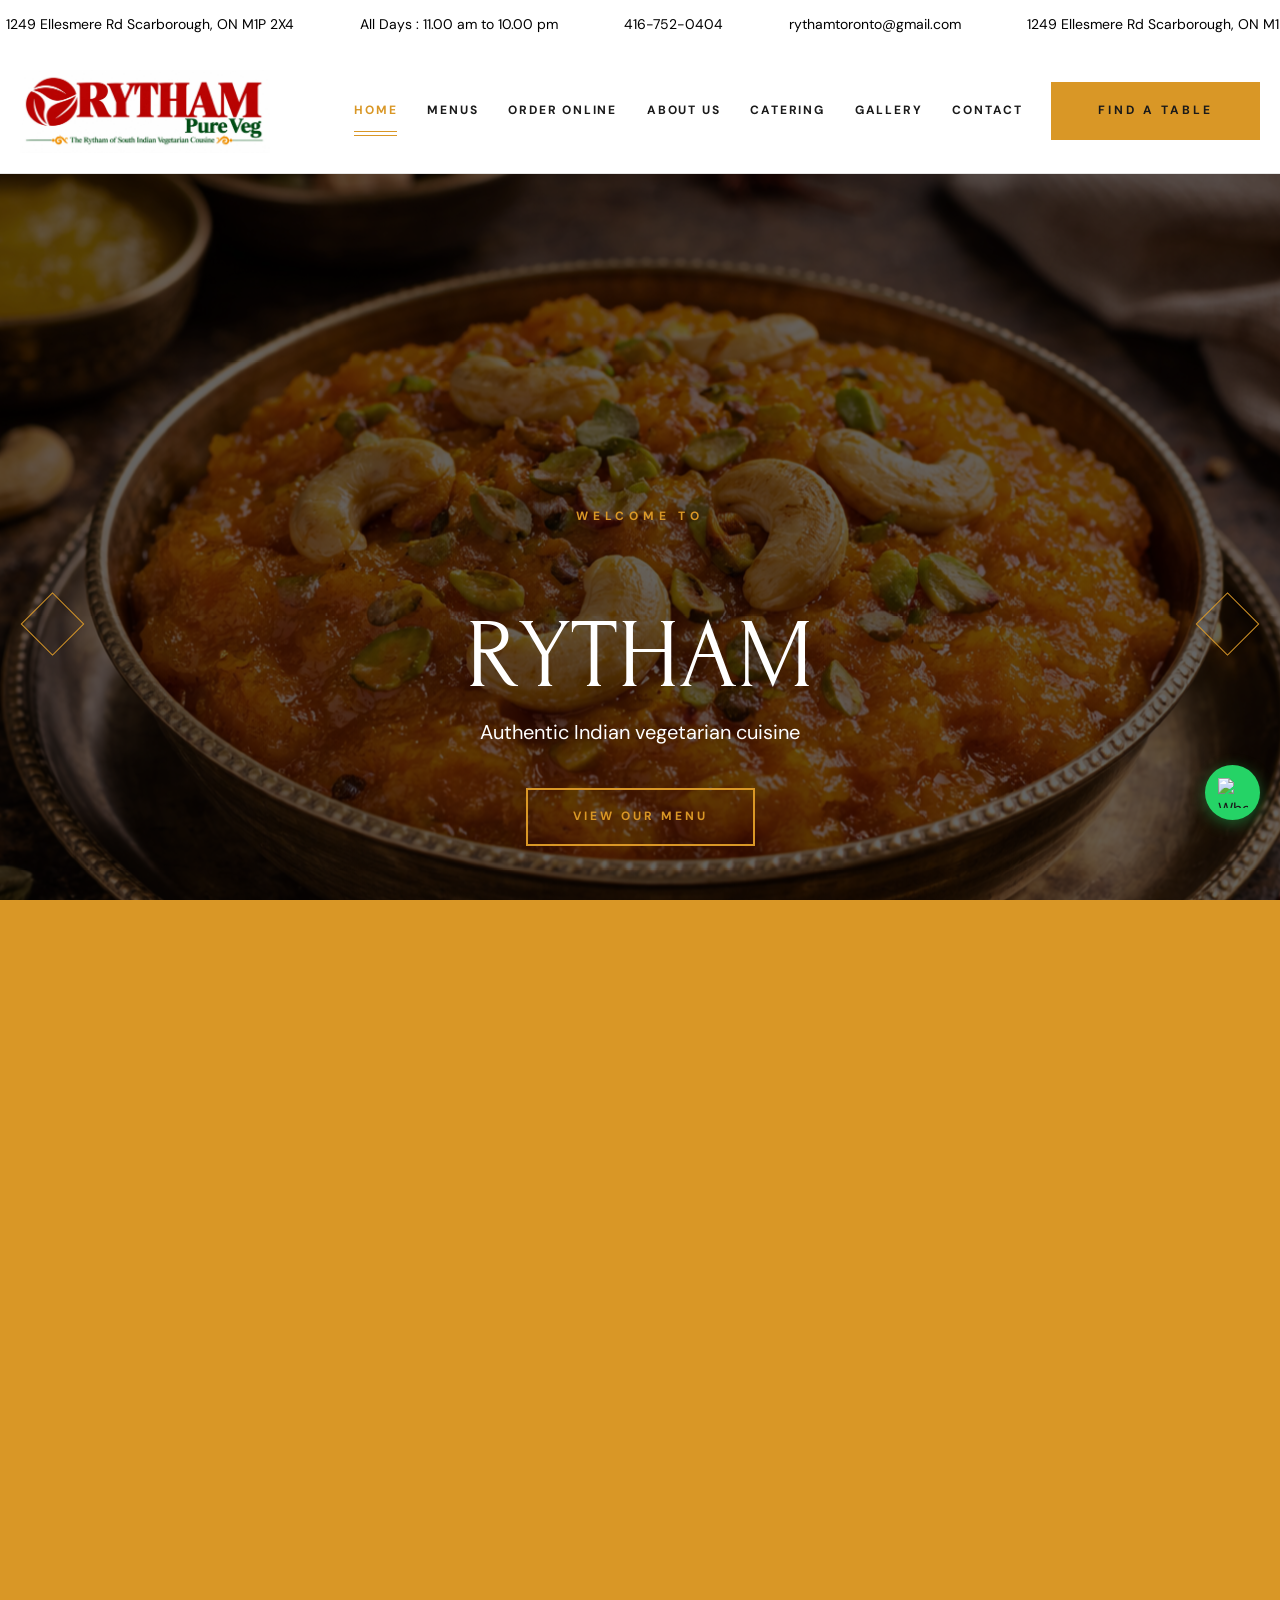
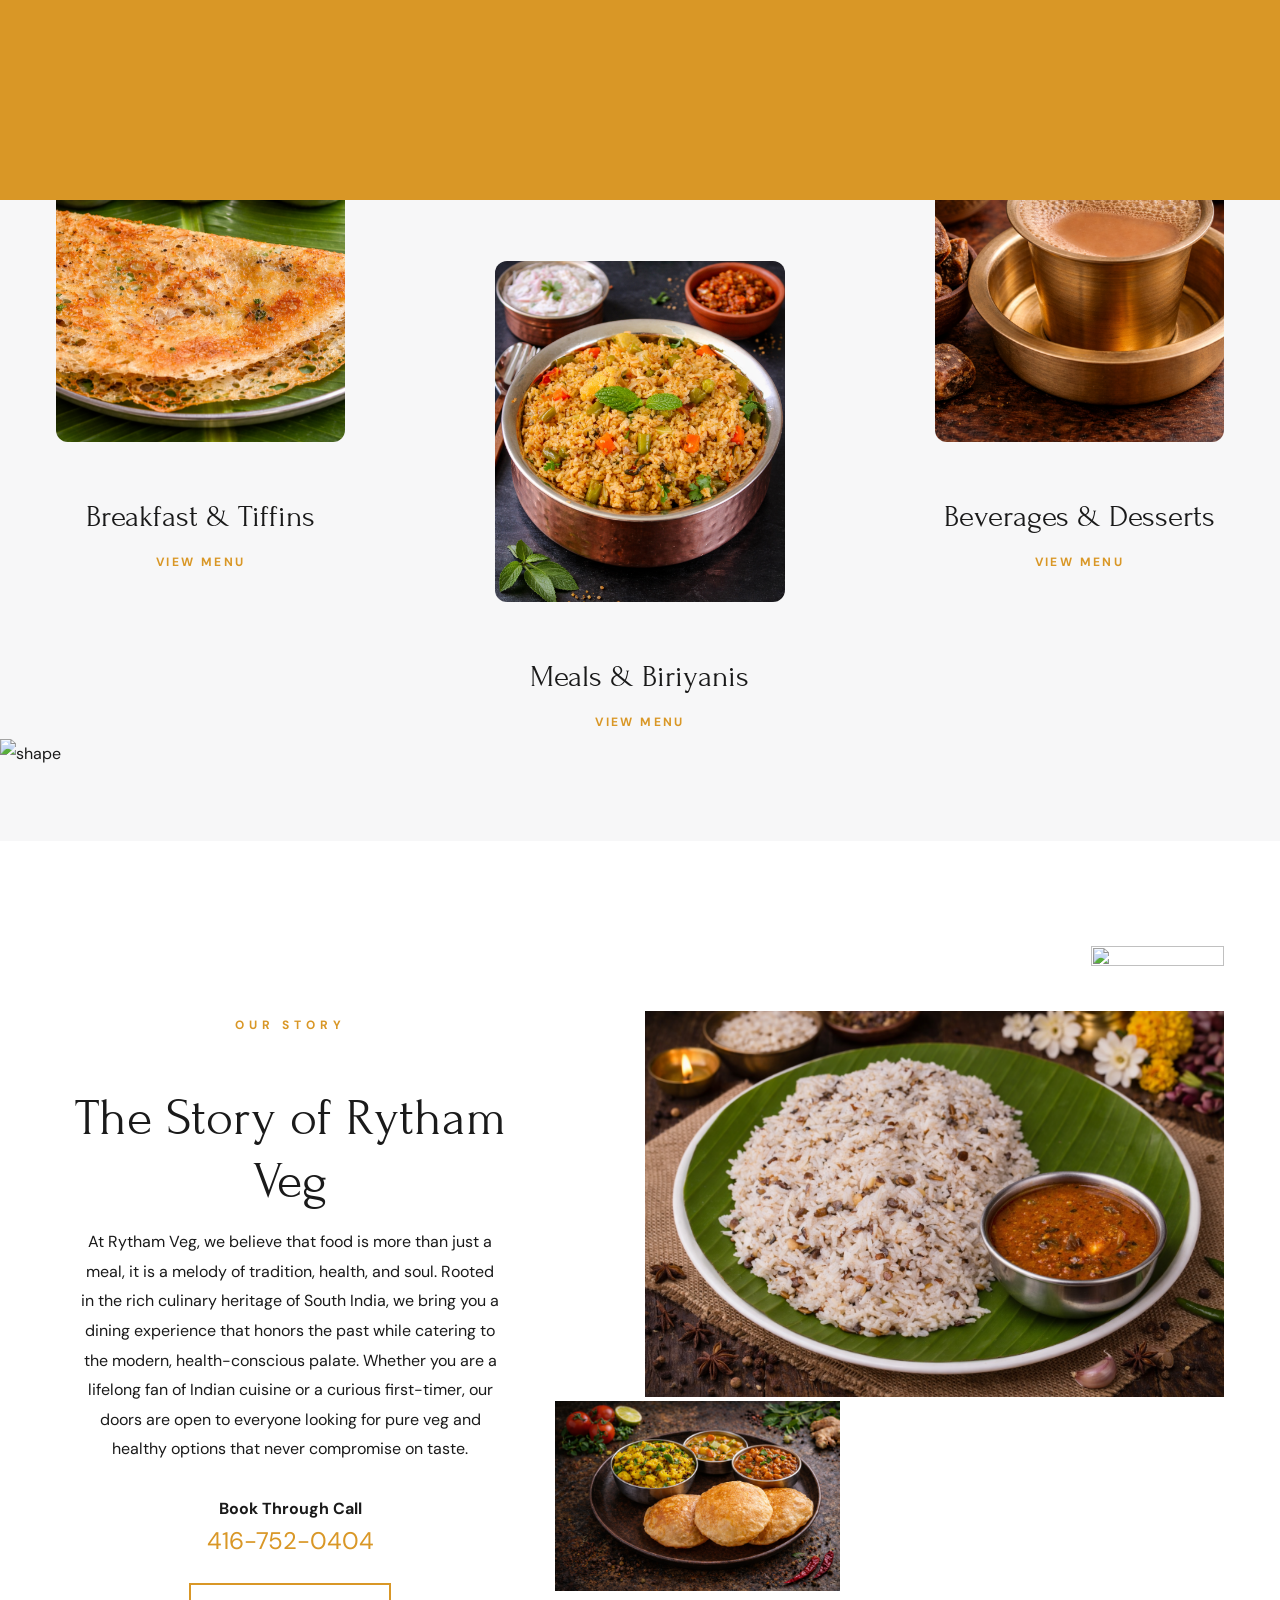
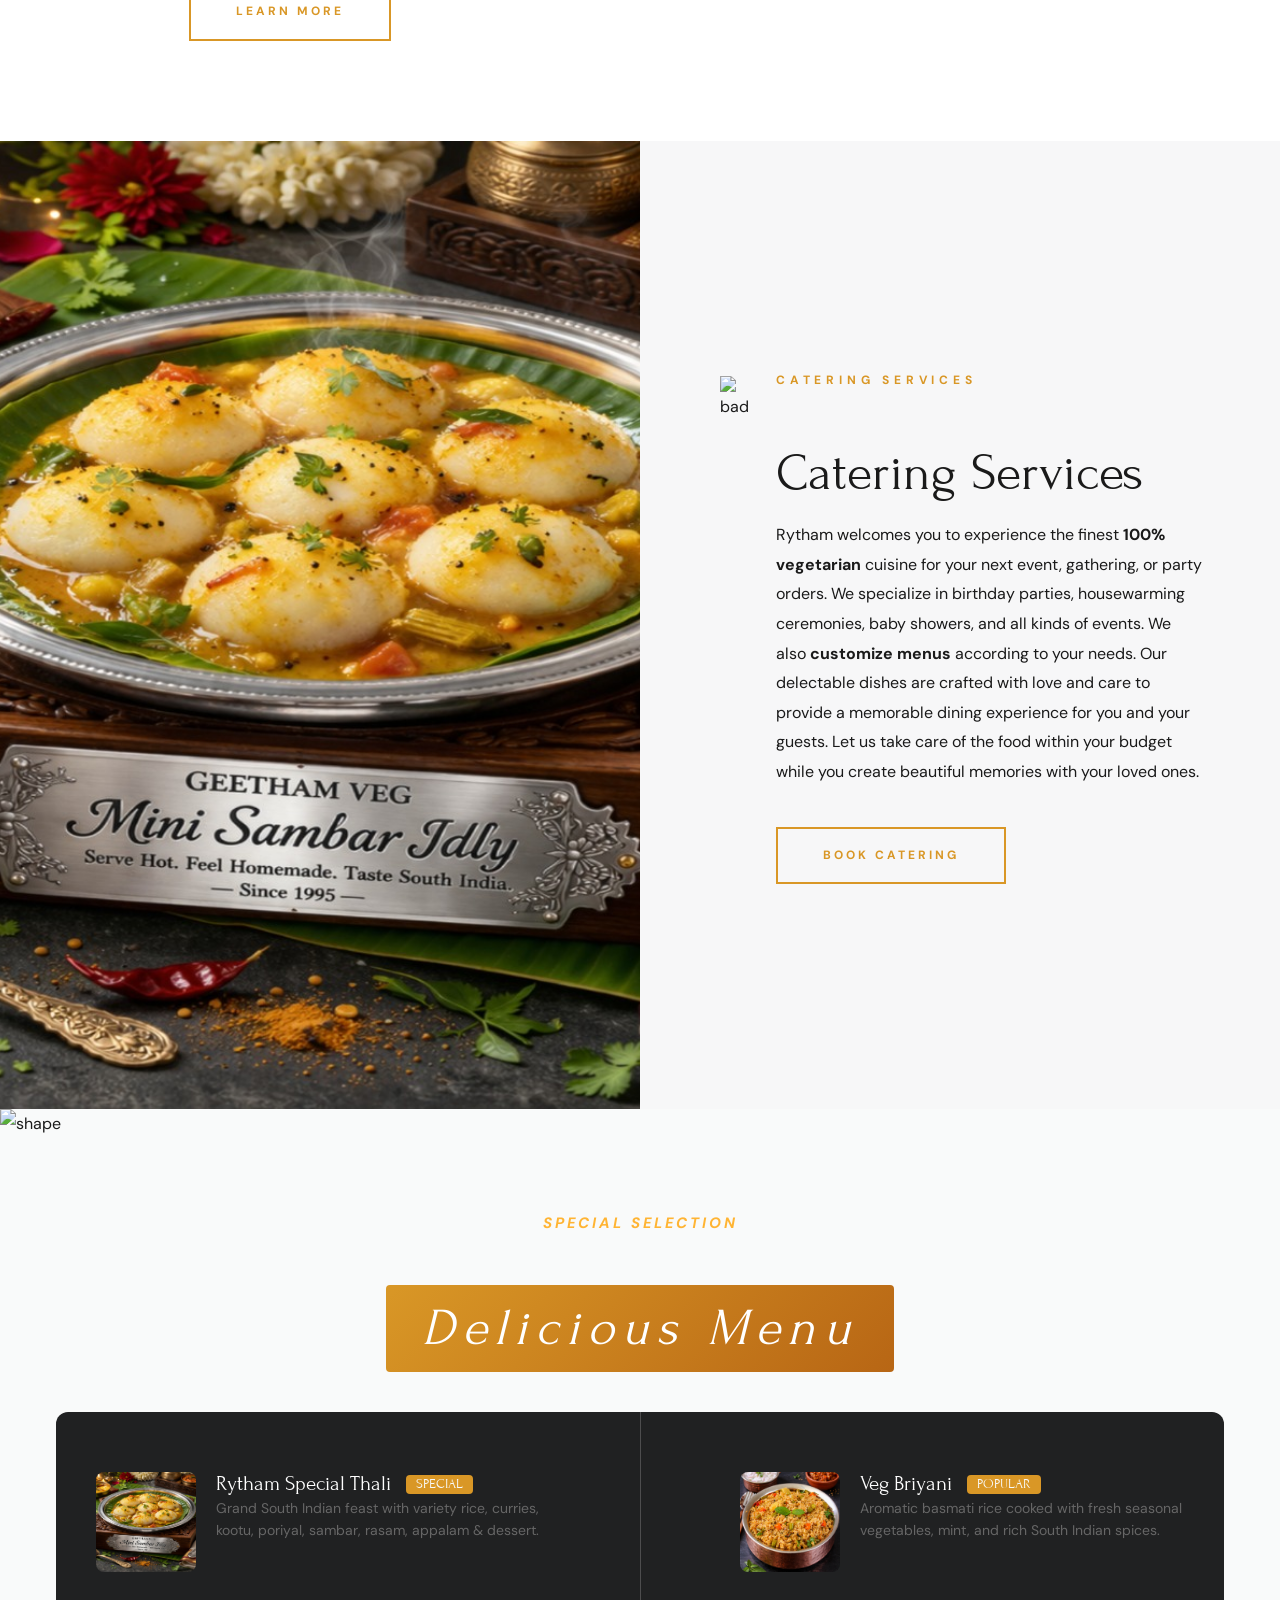
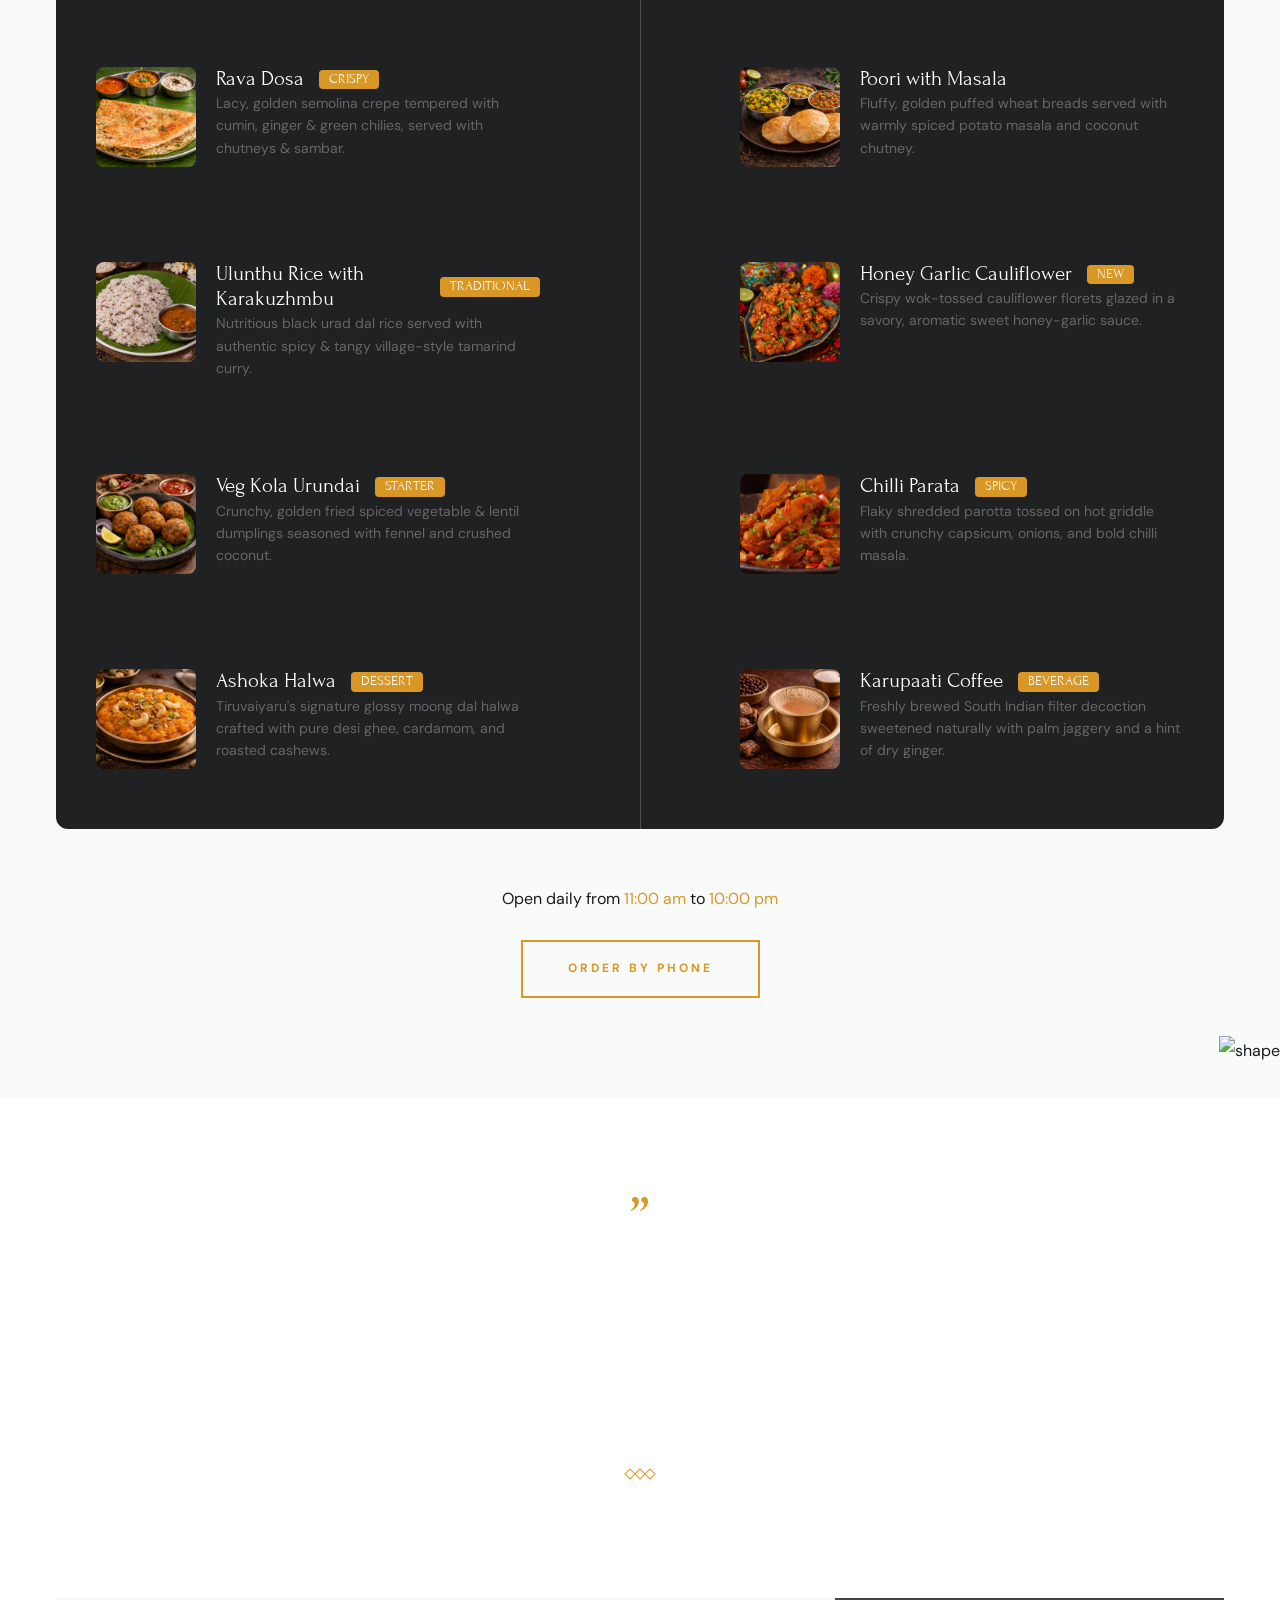
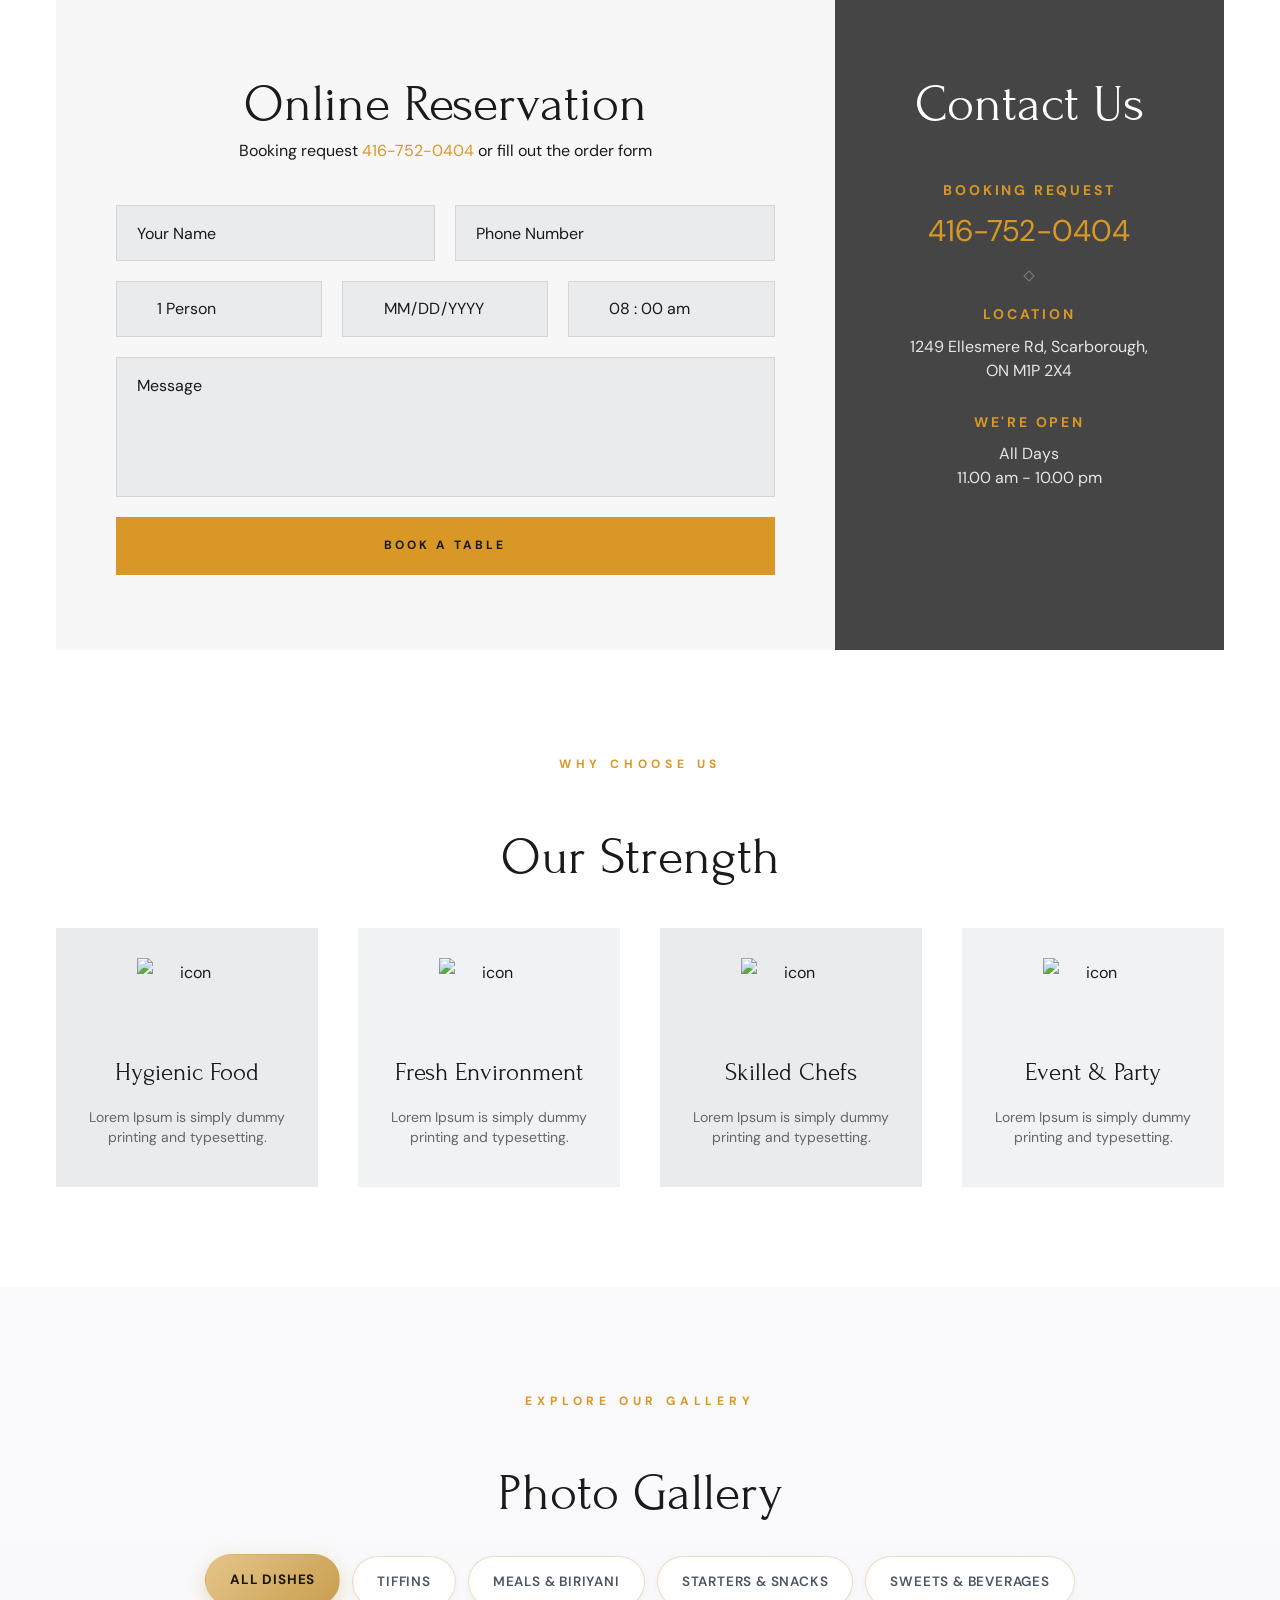
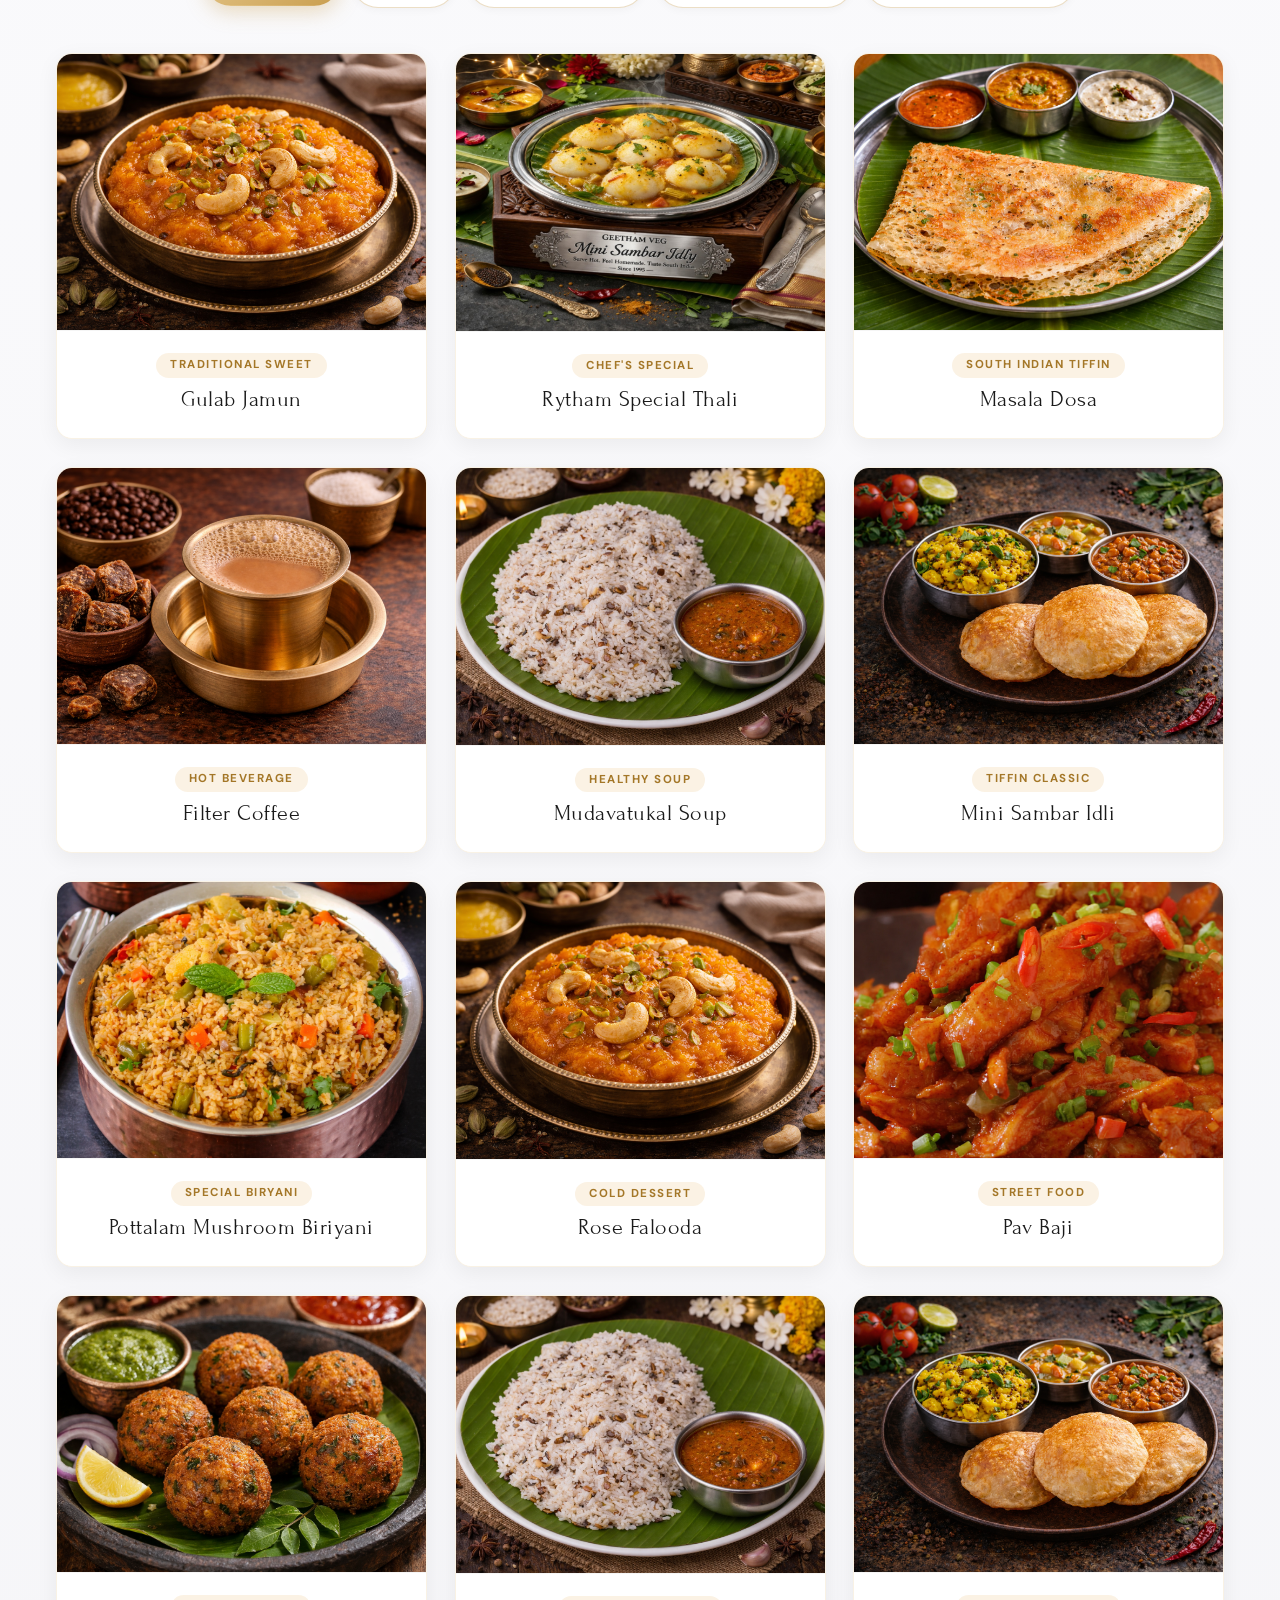
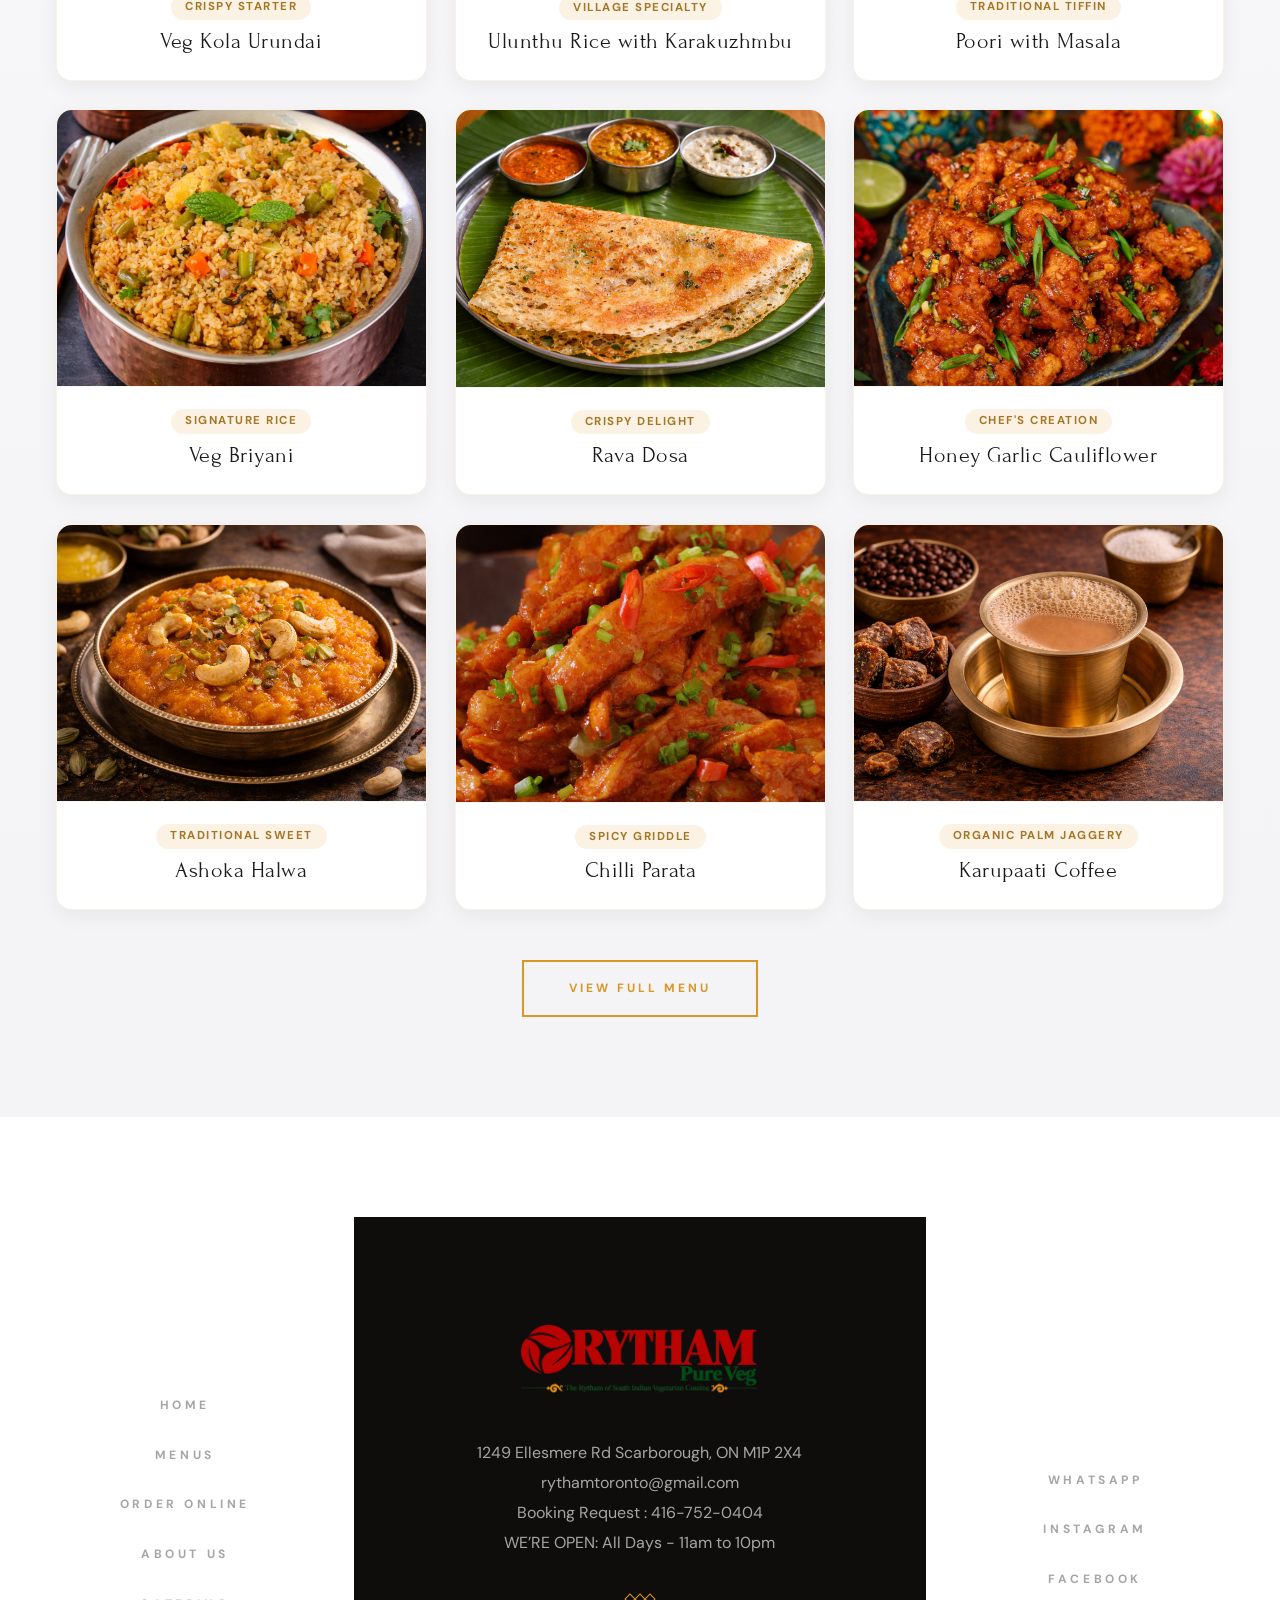
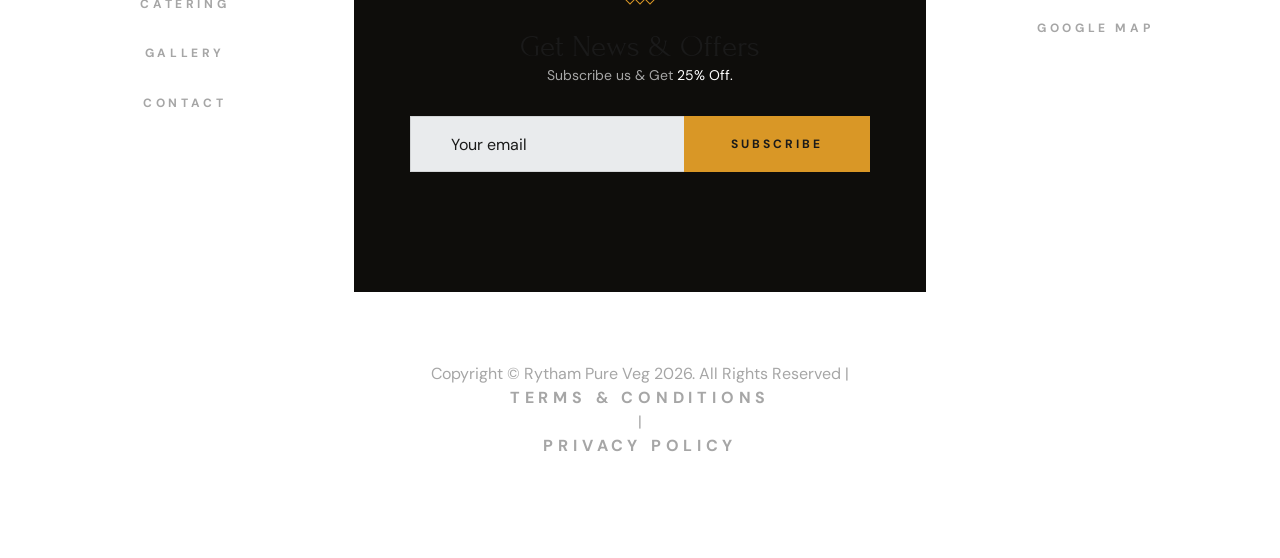
==== index.html @ ed8ac5c2 "Initial upload - Rytham Veg website" ====
<!DOCTYPE html>
<html lang="en">

<head>
  <meta charset="UTF-8">
  <meta http-equiv="X-UA-Compatible" content="IE=edge">
  <meta name="viewport" content="width=device-width, initial-scale=1.0">

  <!-- Primary Meta Tags -->
  <title>Rytham Pure Veg | Authentic South Indian Vegetarian Restaurant in Toronto</title>
  <meta name="title" content="Rytham Pure Veg | Authentic South Indian Vegetarian Restaurant in Toronto">
  <meta name="description" content="Enjoy authentic South Indian vegetarian cuisine at Rytham Pure Veg in Scarborough, Toronto. Pure veg meals, dosas, biriyanis, catering & more. Open daily 11am–10pm. Call 416-752-0404.">
  <meta name="keywords" content="South Indian vegetarian restaurant Toronto, pure veg restaurant Scarborough, Indian food Toronto, dosa Toronto, biriyani Toronto, vegetarian catering Toronto, Rytham Pure Veg, South Indian food Scarborough">
  <meta name="robots" content="index, follow">
  <meta name="author" content="Rytham Pure Veg">
  <meta name="geo.region" content="CA-ON">
  <meta name="geo.placename" content="Scarborough, Toronto">
  <meta name="geo.position" content="43.7591;-79.2576">
  <meta name="ICBM" content="43.7591, -79.2576">
  <link rel="canonical" href="https://rythamveg.com/">

  <!-- Open Graph / Facebook -->
  <meta property="og:type" content="restaurant">
  <meta property="og:url" content="https://rythamveg.com/">
  <meta property="og:title" content="Rytham Pure Veg | Authentic South Indian Vegetarian Restaurant in Toronto">
  <meta property="og:description" content="Enjoy authentic South Indian vegetarian cuisine at Rytham Pure Veg in Scarborough, Toronto. Pure veg meals, dosas, biriyanis, catering & more. Open daily 11am–10pm.">
  <meta property="og:image" content="https://rythamveg.com/assets/images/Logos/ritham1_logo.jpeg">
  <meta property="og:image:width" content="1200">
  <meta property="og:image:height" content="630">
  <meta property="og:locale" content="en_CA">
  <meta property="og:site_name" content="Rytham Pure Veg">

  <!-- Twitter Card -->
  <meta name="twitter:card" content="summary_large_image">
  <meta name="twitter:url" content="https://rythamveg.com/">
  <meta name="twitter:title" content="Rytham Pure Veg | Authentic South Indian Vegetarian Restaurant in Toronto">
  <meta name="twitter:description" content="Enjoy authentic South Indian vegetarian cuisine at Rytham Pure Veg in Scarborough, Toronto. Pure veg meals, dosas, biriyanis, catering & more. Open daily 11am–10pm.">
  <meta name="twitter:image" content="https://rythamveg.com/assets/images/Logos/ritham1_logo.jpeg">

  <!-- Favicon -->
  <link rel="shortcut icon" href="./favicon.svg" type="image/svg+xml">
  <link rel="apple-touch-icon" href="./assets/images/Logos/ritham1_logo.jpeg">

  <!-- Google Fonts -->
  <link rel="preconnect" href="https://fonts.googleapis.com">
  <link rel="preconnect" href="https://fonts.gstatic.com" crossorigin>
  <link href="https://fonts.googleapis.com/css2?family=DM+Sans:wght@400;700&family=Forum&display=swap" rel="stylesheet">

  <!-- Custom CSS -->
  <link rel="stylesheet" href="./assets/css/style.css">

  <!-- Preload Critical Images -->
  <link rel="preload" as="image" href="./assets/images/gallery - imgs/Ashoka Halwa.png">
  <link rel="preload" as="image" href="./assets/images/gallery - imgs/Honey Garlic Cauliflower.png">
  <link rel="preload" as="image" href="./assets/images/gallery - imgs/Karupaati coffee.png">

  <!-- JSON-LD Schema Markup -->
  <script type="application/ld+json">
  {
    "@context": "https://schema.org",
    "@type": "Restaurant",
    "name": "Rytham Pure Veg",
    "alternateName": "Rytham Veg Restaurant",
    "url": "https://rythamveg.com",
    "logo": "https://rythamveg.com/assets/images/Logos/ritham1_logo.jpeg",
    "image": [
      "https://rythamveg.com/assets/images/Logos/ritham1_logo.jpeg",
      "https://rythamveg.com/assets/images/namma-rytham-toronto.jpg"
    ],
    "description": "Authentic South Indian pure vegetarian restaurant in Scarborough, Toronto. Specializing in traditional South Indian cuisine including dosas, meals, biriyanis, and more.",
    "servesCuisine": ["South Indian", "Indian", "Vegetarian"],
    "priceRange": "$$",
    "telephone": "+14167520404",
    "email": "rythamtoronto@gmail.com",
    "address": {
      "@type": "PostalAddress",
      "streetAddress": "1249 Ellesmere Rd",
      "addressLocality": "Scarborough",
      "addressRegion": "ON",
      "postalCode": "M1P 2X4",
      "addressCountry": "CA"
    },
    "geo": {
      "@type": "GeoCoordinates",
      "latitude": 43.7591,
      "longitude": -79.2576
    },
    "openingHoursSpecification": [
      {
        "@type": "OpeningHoursSpecification",
        "dayOfWeek": ["Monday","Tuesday","Wednesday","Thursday","Friday","Saturday","Sunday"],
        "opens": "11:00",
        "closes": "22:00"
      }
    ],
    "hasMenu": "https://rythamveg.com/menus.html",
    "menu": "https://rythamveg.com/menus.html",
    "acceptsReservations": "True",
    "currenciesAccepted": "CAD",
    "paymentAccepted": "Cash, Credit Card, Debit Card",
    "keywords": "South Indian vegetarian restaurant Toronto, pure veg Scarborough, dosa, biriyani, meals",
    "areaServed": {
      "@type": "City",
      "name": "Toronto"
    },
    "sameAs": [
      "https://wa.me/14167520404",
      "https://maps.google.com/?q=1249+Ellesmere+Rd+Scarborough+ON+M1P+2X4"
    ]
  }
  </script>

  <!-- BreadcrumbList Schema -->
  <script type="application/ld+json">
  {
    "@context": "https://schema.org",
    "@type": "BreadcrumbList",
    "itemListElement": [
      {
        "@type": "ListItem",
        "position": 1,
        "name": "Home",
        "item": "https://rythamveg.com/"
      }
    ]
  }
  </script>

</head>

<body id="top">

  <!-- 
    - #PRELOADER
  -->

  <div class="preload" data-preaload>
    <div class="circle"></div>
    <p class="text">Rytham</p>
  </div>





  <!-- 
    - #TOP BAR
  -->

  <div class="topbar">
    <div class="topbar-slider">
      <address class="topbar-item">
        <div class="icon">
          <ion-icon name="location-outline" aria-hidden="true"></ion-icon>
        </div>

        <span class="span">
          1249 Ellesmere Rd Scarborough, ON M1P 2X4
        </span>
      </address>

      <div class="topbar-item item-2">
        <div class="icon">
          <ion-icon name="time-outline" aria-hidden="true"></ion-icon>
        </div>

        <span class="span">All Days : 11.00 am to 10.00 pm</span>
      </div>

      <a href="tel:4167520404" class="topbar-item link">
        <div class="icon">
          <ion-icon name="call-outline" aria-hidden="true"></ion-icon>
        </div>

        <span class="span">416-752-0404</span>
      </a>

      <a href="mailto:rythamtoronto@gmail.com" class="topbar-item link">
        <div class="icon">
          <ion-icon name="mail-outline" aria-hidden="true"></ion-icon>
        </div>

        <span class="span">rythamtoronto@gmail.com</span>
      </a>

      <address class="topbar-item">
        <div class="icon">
          <ion-icon name="location-outline" aria-hidden="true"></ion-icon>
        </div>

        <span class="span">
          1249 Ellesmere Rd Scarborough, ON M1P 2X4
        </span>
      </address>

      <div class="topbar-item item-2">
        <div class="icon">
          <ion-icon name="time-outline" aria-hidden="true"></ion-icon>
        </div>

        <span class="span">All Days : 11.00 am to 10.00 pm</span>
      </div>

      <a href="tel:4167520404" class="topbar-item link">
        <div class="icon">
          <ion-icon name="call-outline" aria-hidden="true"></ion-icon>
        </div>

        <span class="span">416-752-0404</span>
      </a>

      <a href="mailto:rythamtoronto@gmail.com" class="topbar-item link">
        <div class="icon">
          <ion-icon name="mail-outline" aria-hidden="true"></ion-icon>
        </div>

        <span class="span">rythamtoronto@gmail.com</span>
      </a>
    </div>
  </div>





  <!-- 
    - #HEADER
  -->

  <header class="header" data-header>
    <div class="container">

      <a href="#" class="logo">
        <img src="assets/images/Logos/ritham1_logo.jpeg" width="250" height="80" alt="Grilli - Home">
      </a>

      <nav class="navbar" data-navbar>

        <button class="close-btn" aria-label="close menu" data-nav-toggler>
          <ion-icon name="close-outline" aria-hidden="true"></ion-icon>
        </button>

        <a href="#" class="logo">
          <img src="./assets/images/logo.svg" width="250" height="80" alt="Grilli - Home">
        </a>

        <ul class="navbar-list">

          <li class="navbar-item">
            <a href="#home" class="navbar-link hover-underline active">
              <div class="separator"></div>

              <span class="span">Home</span>
            </a>
          </li>

          <li class="navbar-item">
            <a href="menus.html" class="navbar-link hover-underline">
              <div class="separator"></div>

              <span class="span">Menus</span>
            </a>
          </li>

          <li class="navbar-item">
            <a href="https://www.clover.com/online-ordering/geetham-veg-restaurant-toronto" target="_blank" class="navbar-link hover-underline">
              <div class="separator"></div>

              <span class="span">Order Online</span>
            </a>
          </li>

          <li class="navbar-item">
            <a href="#about" class="navbar-link hover-underline">
              <div class="separator"></div>

              <span class="span">About Us</span>
            </a>
          </li>

          <li class="navbar-item">
            <a href="#catering" class="navbar-link hover-underline">
              <div class="separator"></div>

              <span class="span">Catering</span>
            </a>
          </li>

          <li class="navbar-item">
            <a href="#gallery" class="navbar-link hover-underline">
              <div class="separator"></div>

              <span class="span">Gallery</span>
            </a>
          </li>

          <li class="navbar-item">
            <a href="#contact" class="navbar-link hover-underline">
              <div class="separator"></div>

              <span class="span">Contact</span>
            </a>
          </li>

        </ul>

        <div class="text-center">
          <p class="headline-1 navbar-title">Visit Us</p>

          <address class="body-4">
            1249 Ellesmere Rd, Scarborough, <br>
            ON M1P 2X4
          </address>

          <p class="body-4 navbar-text">We're Open: All Days - 11.00 am to 10.00 pm</p>

          <a href="mailto:rythamtoronto@gmail.com" class="body-4 sidebar-link">rythamtoronto@gmail.com</a>

          <div class="separator"></div>

          <p class="contact-label">Booking Request</p>

          <a href="tel:4167520404" class="body-1 contact-number hover-underline">
            416-752-0404
          </a>
        </div>

      </nav>

      <a href="#contact" class="btn btn-secondary">
        <span class="text text-1">Find A Table</span>

        <span class="text text-2" aria-hidden="true">Find A Table</span>
      </a>

      <button class="nav-open-btn" aria-label="open menu" data-nav-toggler>
        <span class="line line-1"></span>
        <span class="line line-2"></span>
        <span class="line line-3"></span>
      </button>

      <div class="overlay" data-nav-toggler data-overlay></div>

    </div>
  </header>





  <main>
    <article>

      <!-- 
        - #HERO
      -->

      <section class="hero text-center" aria-label="home" id="home">

        <ul class="hero-slider" data-hero-slider>

          <li class="slider-item active" data-hero-slider-item>

            <div class="slider-bg">
              <img src="./assets/images/gallery - imgs/Ashoka Halwa.png" width="1880" height="950" alt="Ashoka Halwa" class="img-cover">
            </div>

            <p class="label-2 section-subtitle slider-reveal">Welcome to</p>

            <h1 class="display-1 hero-title slider-reveal">
              RYTHAM
            </h1>

            <p class="body-2 hero-text slider-reveal">
              Authentic Indian vegetarian cuisine
            </p>

            <a href="menus.html" class="btn btn-primary slider-reveal">
              <span class="text text-1">View Our Menu</span>

              <span class="text text-2" aria-hidden="true">View Our Menu</span>
            </a>

          </li>

          <li class="slider-item" data-hero-slider-item>

            <div class="slider-bg">
              <img src="./assets/images/gallery - imgs/Honey Garlic Cauliflower.png" width="1880" height="950" alt="Honey Garlic Cauliflower" class="img-cover">
            </div>

            <p class="label-2 section-subtitle slider-reveal">Tradition & Taste</p>

            <h1 class="display-1 hero-title slider-reveal">
              Flavors That Feel <br>
              Like Home
            </h1>

            <p class="body-2 hero-text slider-reveal">
              Experience authentic South Indian hospitality & pure vegetarian delight
            </p>

            <a href="menus.html" class="btn btn-primary slider-reveal">
              <span class="text text-1">View Our Menu</span>

              <span class="text text-2" aria-hidden="true">View Our Menu</span>
            </a>

          </li>

          <li class="slider-item" data-hero-slider-item>

            <div class="slider-bg">
              <img src="./assets/images/gallery - imgs/Karupaati coffee.png" width="1880" height="950" alt="Karupaati Coffee" class="img-cover">
            </div>

            <p class="label-2 section-subtitle slider-reveal">Pure Vegetarian</p>

            <h1 class="display-1 hero-title slider-reveal">
              A Melody of Tradition, <br>
              Health & Soul
            </h1>

            <p class="body-2 hero-text slider-reveal">
              Rooted in the rich culinary heritage of South India
            </p>

            <a href="menus.html" class="btn btn-primary slider-reveal">
              <span class="text text-1">View Our Menu</span>

              <span class="text text-2" aria-hidden="true">View Our Menu</span>
            </a>

          </li>

        </ul>

        <button class="slider-btn prev" aria-label="slide to previous" data-prev-btn>
          <ion-icon name="chevron-back"></ion-icon>
        </button>

        <button class="slider-btn next" aria-label="slide to next" data-next-btn>
          <ion-icon name="chevron-forward"></ion-icon>
        </button>

        <a href="#contact" class="hero-btn has-after">
          <img src="./assets/images/hero-icon.png" width="48" height="48" alt="booking icon">

          <span class="label-2 text-center span">Book A Table</span>
        </a>

      </section>





      <!-- 
        - #NAMMA RYTHAM BANNER
      -->

      <section class="section namma-banner text-center" aria-label="namma rytham">
        <div class="container">
          <figure class="namma-banner-card">
            <img src="./assets/images/namma-rytham-toronto.jpg" width="1024" height="439" loading="lazy"
              alt="Namma Rytham Namma Toronto" class="img-fluid">
          </figure>
        </div>
      </section>





      <!-- 
        - #SERVICE
      -->

      <section class="section service bg-black-10 text-center" aria-label="service">
        <div class="container">

          <p class="section-subtitle label-2">Flavors For Royalty</p>

          <h2 class="headline-1 section-title">Pure Vegetarian Excellence</h2>

          <p class="section-text">
            Experience the timeless culinary heritage of South India prepared with sacred tradition, fresh wholesome ingredients, and pure ghee.
          </p>

          <ul class="grid-list">

            <li>
              <div class="service-card">

                <a href="#menu" class="has-before hover:shine">
                  <figure class="card-banner img-holder" style="--width: 285; --height: 336;">
                    <img src="./assets/images/gallery - imgs/Rava Dosa.png" width="285" height="336" loading="lazy" alt="Breakfast & Tiffins"
                      class="img-cover">
                  </figure>
                </a>

                <div class="card-content">

                  <h3 class="title-4 card-title">
                    <a href="#menu">Breakfast & Tiffins</a>
                  </h3>

                  <a href="#menu" class="btn-text hover-underline label-2">View Menu</a>

                </div>

              </div>
            </li>

            <li>
              <div class="service-card">

                <a href="#menu" class="has-before hover:shine">
                  <figure class="card-banner img-holder" style="--width: 285; --height: 336;">
                    <img src="./assets/images/gallery - imgs/Veg Briyani.png" width="285" height="336" loading="lazy" alt="Meals & Biriyanis"
                      class="img-cover">
                  </figure>
                </a>

                <div class="card-content">

                  <h3 class="title-4 card-title">
                    <a href="#menu">Meals & Biriyanis</a>
                  </h3>

                  <a href="#menu" class="btn-text hover-underline label-2">View Menu</a>

                </div>

              </div>
            </li>

            <li>
              <div class="service-card">

                <a href="#menu" class="has-before hover:shine">
                  <figure class="card-banner img-holder" style="--width: 285; --height: 336;">
                    <img src="./assets/images/gallery - imgs/Karupaati coffee.png" width="285" height="336" loading="lazy" alt="Beverages & Desserts"
                      class="img-cover">
                  </figure>
                </a>

                <div class="card-content">

                  <h3 class="title-4 card-title">
                    <a href="#menu">Beverages & Desserts</a>
                  </h3>

                  <a href="#menu" class="btn-text hover-underline label-2">View Menu</a>

                </div>

              </div>
            </li>

          </ul>

          <img src="./assets/images/shape-1.png" width="246" height="412" loading="lazy" alt="shape"
            class="shape shape-1 move-anim">
          <img src="./assets/images/shape-2.png" width="343" height="345" loading="lazy" alt="shape"
            class="shape shape-2 move-anim">

        </div>
      </section>





      <!-- 
        - #ABOUT
      -->

      <section class="section about text-center" aria-labelledby="about-label" id="about">
        <div class="container">

          <div class="about-content">

            <p class="label-2 section-subtitle" id="about-label">Our Story</p>

            <h2 class="headline-1 section-title">The Story of Rytham Veg</h2>

            <p class="section-text">
              At Rytham Veg, we believe that food is more than just a meal, it is a melody of tradition, health, and soul. Rooted in the rich culinary heritage of South India, we bring you a dining experience that honors the past while catering to the modern, health-conscious palate. Whether you are a lifelong fan of Indian cuisine or a curious first-timer, our doors are open to everyone looking for pure veg and healthy options that never compromise on taste.
            </p>

            <div class="contact-label">Book Through Call</div>

            <a href="tel:4167520404" class="body-1 contact-number hover-underline">416-752-0404</a>

            <a href="#catering" class="btn btn-primary">
              <span class="text text-1">Learn More</span>

              <span class="text text-2" aria-hidden="true">Learn More</span>
            </a>

          </div>

          <figure class="about-banner">

            <img src="./assets/images/gallery - imgs/Ulunthu Rice with Karakuzhmbu.png" width="570" height="570" loading="lazy" alt="about banner"
              class="w-100" data-parallax-item data-parallax-speed="1">

            <div class="abs-img abs-img-1 has-before" data-parallax-item data-parallax-speed="1.75">
              <img src="./assets/images/gallery - imgs/Poori with Masala.png" width="285" height="285" loading="lazy" alt="Poori with Masala"
                class="w-100">
            </div>

            <div class="abs-img abs-img-2 has-before">
              <img src="./assets/images/badge-2.png" width="133" height="134" loading="lazy" alt="">
            </div>

          </figure>

          <img src="./assets/images/shape-3.png" width="197" height="194" loading="lazy" alt="" class="shape">

        </div>
      </section>





      <!-- 
        - #CATERING SERVICES
      -->

      <section class="special-dish text-center" aria-labelledby="catering-label" id="catering">

        <div class="special-dish-banner">
          <img src="./assets/images/gallery - imgs/WhatsApp Image 2026-03-31 at 5.51.15 AM.jpeg" width="940" height="900" loading="lazy" alt="Rytham Catering Services"
            class="img-cover">
        </div>

        <div class="special-dish-content bg-black-10">
          <div class="container">

            <img src="./assets/images/badge-1.png" width="28" height="41" loading="lazy" alt="badge" class="abs-img">

            <p class="section-subtitle label-2" id="catering-label">Catering Services</p>

            <h2 class="headline-1 section-title">Catering Services</h2>

            <p class="section-text">
              Rytham welcomes you to experience the finest <strong>100% vegetarian</strong> cuisine for your next event, gathering, or party orders. We specialize in birthday parties, housewarming ceremonies, baby showers, and all kinds of events. We also <strong>customize menus</strong> according to your needs. Our delectable dishes are crafted with love and care to provide a memorable dining experience for you and your guests. Let us take care of the food within your budget while you create beautiful memories with your loved ones.
            </p>

            <a href="tel:4167520404" class="btn btn-primary">
              <span class="text text-1">Book Catering</span>

              <span class="text text-2" aria-hidden="true">Book Catering</span>
            </a>

          </div>
        </div>

        <img src="./assets/images/shape-4.png" width="179" height="359" loading="lazy" alt="" class="shape shape-1">

        <img src="./assets/images/shape-9.png" width="351" height="462" loading="lazy" alt="" class="shape shape-2">

      </section>





      <!-- 
        - #MENU
      -->

      <section class="section menu" aria-label="menu-label" id="menu">
        <div class="container">

          <p class="section-subtitle label-2">Special Selection</p>

          <div class="text-center">
            <h2 class="headline-1 section-title">Delicious Menu</h2>
          </div>

          <ul class="grid-list">

            <li>
              <div class="menu-card hover:card">

                <figure class="card-banner img-holder" style="--width: 100; --height: 100;">
                  <img src="./assets/images/gallery - imgs/WhatsApp Image 2026-03-31 at 5.51.15 AM.jpeg" width="100" height="100" loading="lazy" alt="Rytham Special Thali"
                    class="img-cover">
                </figure>

                <div>

                  <div class="title-wrapper">
                    <h3 class="title-3">
                      <a href="#contact" class="card-title">Rytham Special Thali</a>
                    </h3>

                    <span class="badge label-1">Special</span>
                  </div>

                  <p class="card-text label-1">
                    Grand South Indian feast with variety rice, curries, kootu, poriyal, sambar, rasam, appalam & dessert.
                  </p>

                </div>

              </div>
            </li>

            <li>
              <div class="menu-card hover:card">

                <figure class="card-banner img-holder" style="--width: 100; --height: 100;">
                  <img src="./assets/images/gallery - imgs/Veg Briyani.png" width="100" height="100" loading="lazy" alt="Veg Briyani"
                    class="img-cover">
                </figure>

                <div>

                  <div class="title-wrapper">
                    <h3 class="title-3">
                      <a href="#contact" class="card-title">Veg Briyani</a>
                    </h3>

                    <span class="badge label-1">Popular</span>
                  </div>

                  <p class="card-text label-1">
                    Aromatic basmati rice cooked with fresh seasonal vegetables, mint, and rich South Indian spices.
                  </p>

                </div>

              </div>
            </li>

            <li>
              <div class="menu-card hover:card">

                <figure class="card-banner img-holder" style="--width: 100; --height: 100;">
                  <img src="./assets/images/gallery - imgs/Rava Dosa.png" width="100" height="100" loading="lazy" alt="Rava Dosa"
                    class="img-cover">
                </figure>

                <div>

                  <div class="title-wrapper">
                    <h3 class="title-3">
                      <a href="#contact" class="card-title">Rava Dosa</a>
                    </h3>

                    <span class="badge label-1">Crispy</span>
                  </div>

                  <p class="card-text label-1">
                    Lacy, golden semolina crepe tempered with cumin, ginger & green chilies, served with chutneys & sambar.
                  </p>

                </div>

              </div>
            </li>

            <li>
              <div class="menu-card hover:card">

                <figure class="card-banner img-holder" style="--width: 100; --height: 100;">
                  <img src="./assets/images/gallery - imgs/Poori with Masala.png" width="100" height="100" loading="lazy" alt="Poori with Masala"
                    class="img-cover">
                </figure>

                <div>

                  <div class="title-wrapper">
                    <h3 class="title-3">
                      <a href="#contact" class="card-title">Poori with Masala</a>
                    </h3>
                  </div>

                  <p class="card-text label-1">
                    Fluffy, golden puffed wheat breads served with warmly spiced potato masala and coconut chutney.
                  </p>

                </div>

              </div>
            </li>

            <li>
              <div class="menu-card hover:card">

                <figure class="card-banner img-holder" style="--width: 100; --height: 100;">
                  <img src="./assets/images/gallery - imgs/Ulunthu Rice with Karakuzhmbu.png" width="100" height="100" loading="lazy" alt="Ulunthu Rice with Karakuzhmbu"
                    class="img-cover">
                </figure>

                <div>

                  <div class="title-wrapper">
                    <h3 class="title-3">
                      <a href="#contact" class="card-title">Ulunthu Rice with Karakuzhmbu</a>
                    </h3>

                    <span class="badge label-1">Traditional</span>
                  </div>

                  <p class="card-text label-1">
                    Nutritious black urad dal rice served with authentic spicy & tangy village-style tamarind curry.
                  </p>

                </div>

              </div>
            </li>

            <li>
              <div class="menu-card hover:card">

                <figure class="card-banner img-holder" style="--width: 100; --height: 100;">
                  <img src="./assets/images/gallery - imgs/Honey Garlic Cauliflower.png" width="100" height="100" loading="lazy" alt="Honey Garlic Cauliflower"
                    class="img-cover">
                </figure>

                <div>

                  <div class="title-wrapper">
                    <h3 class="title-3">
                      <a href="#contact" class="card-title">Honey Garlic Cauliflower</a>
                    </h3>

                    <span class="badge label-1">New</span>
                  </div>

                  <p class="card-text label-1">
                    Crispy wok-tossed cauliflower florets glazed in a savory, aromatic sweet honey-garlic sauce.
                  </p>

                </div>

              </div>
            </li>

            <li>
              <div class="menu-card hover:card">

                <figure class="card-banner img-holder" style="--width: 100; --height: 100;">
                  <img src="./assets/images/gallery - imgs/Veg Kola Urundai.png" width="100" height="100" loading="lazy" alt="Veg Kola Urundai"
                    class="img-cover">
                </figure>

                <div>

                  <div class="title-wrapper">
                    <h3 class="title-3">
                      <a href="#contact" class="card-title">Veg Kola Urundai</a>
                    </h3>

                    <span class="badge label-1">Starter</span>
                  </div>

                  <p class="card-text label-1">
                    Crunchy, golden fried spiced vegetable & lentil dumplings seasoned with fennel and crushed coconut.
                  </p>

                </div>

              </div>
            </li>

            <li>
              <div class="menu-card hover:card">

                <figure class="card-banner img-holder" style="--width: 100; --height: 100;">
                  <img src="./assets/images/gallery - imgs/Chilli Parata.png" width="100" height="100" loading="lazy" alt="Chilli Parata"
                    class="img-cover">
                </figure>

                <div>

                  <div class="title-wrapper">
                    <h3 class="title-3">
                      <a href="#contact" class="card-title">Chilli Parata</a>
                    </h3>

                    <span class="badge label-1">Spicy</span>
                  </div>

                  <p class="card-text label-1">
                    Flaky shredded parotta tossed on hot griddle with crunchy capsicum, onions, and bold chilli masala.
                  </p>

                </div>

              </div>
            </li>

            <li>
              <div class="menu-card hover:card">

                <figure class="card-banner img-holder" style="--width: 100; --height: 100;">
                  <img src="./assets/images/gallery - imgs/Ashoka Halwa.png" width="100" height="100" loading="lazy" alt="Ashoka Halwa"
                    class="img-cover">
                </figure>

                <div>

                  <div class="title-wrapper">
                    <h3 class="title-3">
                      <a href="#contact" class="card-title">Ashoka Halwa</a>
                    </h3>

                    <span class="badge label-1">Dessert</span>
                  </div>

                  <p class="card-text label-1">
                    Tiruvaiyaru's signature glossy moong dal halwa crafted with pure desi ghee, cardamom, and roasted cashews.
                  </p>

                </div>

              </div>
            </li>

            <li>
              <div class="menu-card hover:card">

                <figure class="card-banner img-holder" style="--width: 100; --height: 100;">
                  <img src="./assets/images/gallery - imgs/Karupaati coffee.png" width="100" height="100" loading="lazy" alt="Karupaati Coffee"
                    class="img-cover">
                </figure>

                <div>

                  <div class="title-wrapper">
                    <h3 class="title-3">
                      <a href="#contact" class="card-title">Karupaati Coffee</a>
                    </h3>

                    <span class="badge label-1">Beverage</span>
                  </div>

                  <p class="card-text label-1">
                    Freshly brewed South Indian filter decoction sweetened naturally with palm jaggery and a hint of dry ginger.
                  </p>

                </div>

              </div>
            </li>

          </ul>

          <p class="menu-text text-center">
            Open daily from <span class="span">11:00 am</span> to <span class="span">10:00 pm</span>
          </p>

          <a href="tel:4167520404" class="btn btn-primary">
            <span class="text text-1">Order by Phone</span>

            <span class="text text-2" aria-hidden="true">Order by Phone</span>
          </a>

          <img src="./assets/images/shape-5.png" width="921" height="1036" loading="lazy" alt="shape"
            class="shape shape-2 move-anim">
          <img src="./assets/images/shape-6.png" width="343" height="345" loading="lazy" alt="shape"
            class="shape shape-3 move-anim">

        </div>
      </section>





      <!-- 
        - #TESTIMONIALS
      -->

      <section class="section testi text-center has-bg-image"
        style="background-image: url('./assets/images/testimonial-bg.jpg')" aria-label="testimonials">
        <div class="container">

          <div class="quote">”</div>

          <p class="headline-2 testi-text">
            I wanted to thank you for inviting me down for that amazing dinner the other night. The food was
            extraordinary.
          </p>

          <div class="wrapper">
            <div class="separator"></div>
            <div class="separator"></div>
            <div class="separator"></div>
          </div>

        </div>
      </section>





      <!-- 
        - #RESERVATION
      -->

      <section class="reservation" id="contact">
        <div class="container">

          <div class="form reservation-form bg-black-10">

            <form action="" class="form-left">

              <h2 class="headline-1 text-center">Online Reservation</h2>

              <p class="form-text text-center">
                Booking request <a href="tel:4167520404" class="link">416-752-0404</a>
                or fill out the order form
              </p>

              <div class="input-wrapper">
                <input type="text" name="name" placeholder="Your Name" autocomplete="off" class="input-field">

                <input type="tel" name="phone" placeholder="Phone Number" autocomplete="off" class="input-field">
              </div>

              <div class="input-wrapper">

                <div class="icon-wrapper">
                  <ion-icon name="person-outline" aria-hidden="true"></ion-icon>

                  <select name="person" class="input-field">
                    <option value="1-person">1 Person</option>
                    <option value="2-person">2 Person</option>
                    <option value="3-person">3 Person</option>
                    <option value="4-person">4 Person</option>
                    <option value="5-person">5 Person</option>
                    <option value="6-person">6 Person</option>
                    <option value="7-person">7 Person</option>
                  </select>

                  <ion-icon name="chevron-down" aria-hidden="true"></ion-icon>
                </div>

                <div class="icon-wrapper">
                  <ion-icon name="calendar-clear-outline" aria-hidden="true"></ion-icon>

                  <input type="date" name="reservation-date" class="input-field">

                  <ion-icon name="chevron-down" aria-hidden="true"></ion-icon>
                </div>

                <div class="icon-wrapper">
                  <ion-icon name="time-outline" aria-hidden="true"></ion-icon>

                  <select name="person" class="input-field">
                    <option value="08:00am">08 : 00 am</option>
                    <option value="09:00am">09 : 00 am</option>
                    <option value="010:00am">10 : 00 am</option>
                    <option value="011:00am">11 : 00 am</option>
                    <option value="012:00am">12 : 00 am</option>
                    <option value="01:00pm">01 : 00 pm</option>
                    <option value="02:00pm">02 : 00 pm</option>
                    <option value="03:00pm">03 : 00 pm</option>
                    <option value="04:00pm">04 : 00 pm</option>
                    <option value="05:00pm">05 : 00 pm</option>
                    <option value="06:00pm">06 : 00 pm</option>
                    <option value="07:00pm">07 : 00 pm</option>
                    <option value="08:00pm">08 : 00 pm</option>
                    <option value="09:00pm">09 : 00 pm</option>
                    <option value="10:00pm">10 : 00 pm</option>
                  </select>

                  <ion-icon name="chevron-down" aria-hidden="true"></ion-icon>
                </div>

              </div>

              <textarea name="message" placeholder="Message" autocomplete="off" class="input-field"></textarea>

              <button type="submit" class="btn btn-secondary">
                <span class="text text-1">Book A Table</span>

                <span class="text text-2" aria-hidden="true">Book A Table</span>
              </button>

            </form>

            <div class="form-right text-center" style="background-image: url('./assets/images/form-pattern.png')">

              <h2 class="headline-1 text-center">Contact Us</h2>

              <p class="contact-label">Booking Request</p>

              <a href="tel:4167520404" class="body-1 contact-number hover-underline">416-752-0404</a>

              <div class="separator"></div>

              <p class="contact-label">Location</p>

              <address class="body-4">
                1249 Ellesmere Rd, Scarborough, <br>
                ON M1P 2X4
              </address>

              <p class="contact-label">We're Open</p>

              <p class="body-4">
                All Days <br>
                11.00 am - 10.00 pm
              </p>

            </div>

          </div>

        </div>
      </section>





      <!-- 
        - #FEATURES
      -->

      <section class="section features text-center" aria-label="features">
        <div class="container">

          <p class="section-subtitle label-2">Why Choose Us</p>

          <h2 class="headline-1 section-title">Our Strength</h2>

          <ul class="grid-list">

            <li class="feature-item">
              <div class="feature-card">

                <div class="card-icon">
                  <img src="./assets/images/features-icon-1.png" width="100" height="80" loading="lazy" alt="icon">
                </div>

                <h3 class="title-2 card-title">Hygienic Food</h3>

                <p class="label-1 card-text">Lorem Ipsum is simply dummy printing and typesetting.</p>

              </div>
            </li>

            <li class="feature-item">
              <div class="feature-card">

                <div class="card-icon">
                  <img src="./assets/images/features-icon-2.png" width="100" height="80" loading="lazy" alt="icon">
                </div>

                <h3 class="title-2 card-title">Fresh Environment</h3>

                <p class="label-1 card-text">Lorem Ipsum is simply dummy printing and typesetting.</p>

              </div>
            </li>

            <li class="feature-item">
              <div class="feature-card">

                <div class="card-icon">
                  <img src="./assets/images/features-icon-3.png" width="100" height="80" loading="lazy" alt="icon">
                </div>

                <h3 class="title-2 card-title">Skilled Chefs</h3>

                <p class="label-1 card-text">Lorem Ipsum is simply dummy printing and typesetting.</p>

              </div>
            </li>

            <li class="feature-item">
              <div class="feature-card">

                <div class="card-icon">
                  <img src="./assets/images/features-icon-4.png" width="100" height="80" loading="lazy" alt="icon">
                </div>

                <h3 class="title-2 card-title">Event & Party</h3>

                <p class="label-1 card-text">Lorem Ipsum is simply dummy printing and typesetting.</p>

              </div>
            </li>

          </ul>

          <img src="./assets/images/shape-7.png" width="208" height="178" loading="lazy" alt="shape"
            class="shape shape-1">

          <img src="./assets/images/shape-8.png" width="120" height="115" loading="lazy" alt="shape"
            class="shape shape-2">

        </div>
      </section>





      <!-- 
        - #GALLERY
      -->

      <section class="section gallery text-center" aria-label="gallery" id="gallery">
        <div class="container">

          <p class="section-subtitle label-2 text-center">Explore our gallery</p>

          <h2 class="section-title headline-1 text-center">Photo Gallery</h2>

          <div class="gallery-filter-list">
            <button class="gallery-filter-btn active" data-filter-btn="all">All Dishes</button>
            <button class="gallery-filter-btn" data-filter-btn="tiffins">Tiffins</button>
            <button class="gallery-filter-btn" data-filter-btn="meals">Meals & Biriyani</button>
            <button class="gallery-filter-btn" data-filter-btn="starters">Starters & Snacks</button>
            <button class="gallery-filter-btn" data-filter-btn="sweets">Sweets & Beverages</button>
          </div>

          <ul class="grid-list">

            <li class="gallery-item" data-filter-item data-category="sweets">
              <div class="gallery-card">
                <figure class="card-banner">
                  <img src="./assets/images/gallery - imgs/Ashoka Halwa.png" width="400" height="300" loading="lazy"
                    alt="Gulab Jamun" class="img-cover">
                </figure>
                <div class="card-content">
                  <span class="card-tag">Traditional Sweet</span>
                  <h3 class="card-title">Gulab Jamun</h3>
                </div>
              </div>
            </li>

            <li class="gallery-item" data-filter-item data-category="meals">
              <div class="gallery-card">
                <figure class="card-banner">
                  <img src="./assets/images/gallery - imgs/WhatsApp Image 2026-03-31 at 5.51.15 AM.jpeg" width="400" height="300" loading="lazy"
                    alt="Rytham Special Thali" class="img-cover">
                </figure>
                <div class="card-content">
                  <span class="card-tag">Chef's Special</span>
                  <h3 class="card-title">Rytham Special Thali</h3>
                </div>
              </div>
            </li>

            <li class="gallery-item" data-filter-item data-category="tiffins">
              <div class="gallery-card">
                <figure class="card-banner">
                  <img src="./assets/images/gallery - imgs/Rava Dosa.png" width="400" height="300" loading="lazy"
                    alt="Masala Dosa" class="img-cover">
                </figure>
                <div class="card-content">
                  <span class="card-tag">South Indian Tiffin</span>
                  <h3 class="card-title">Masala Dosa</h3>
                </div>
              </div>
            </li>

            <li class="gallery-item" data-filter-item data-category="sweets">
              <div class="gallery-card">
                <figure class="card-banner">
                  <img src="./assets/images/gallery - imgs/Karupaati coffee.png" width="400" height="300" loading="lazy"
                    alt="Filter Coffee" class="img-cover">
                </figure>
                <div class="card-content">
                  <span class="card-tag">Hot Beverage</span>
                  <h3 class="card-title">Filter Coffee</h3>
                </div>
              </div>
            </li>

            <li class="gallery-item" data-filter-item data-category="starters">
              <div class="gallery-card">
                <figure class="card-banner">
                  <img src="./assets/images/gallery - imgs/Ulunthu Rice with Karakuzhmbu.png" width="400" height="300" loading="lazy"
                    alt="Mudavatukal Soup" class="img-cover">
                </figure>
                <div class="card-content">
                  <span class="card-tag">Healthy Soup</span>
                  <h3 class="card-title">Mudavatukal Soup</h3>
                </div>
              </div>
            </li>

            <li class="gallery-item" data-filter-item data-category="tiffins">
              <div class="gallery-card">
                <figure class="card-banner">
                  <img src="./assets/images/gallery - imgs/Poori with Masala.png" width="400" height="300" loading="lazy"
                    alt="Mini Sambar Idli" class="img-cover">
                </figure>
                <div class="card-content">
                  <span class="card-tag">Tiffin Classic</span>
                  <h3 class="card-title">Mini Sambar Idli</h3>
                </div>
              </div>
            </li>

            <li class="gallery-item" data-filter-item data-category="meals">
              <div class="gallery-card">
                <figure class="card-banner">
                  <img src="./assets/images/gallery - imgs/Veg Briyani.png" width="400" height="300" loading="lazy"
                    alt="Pottalam Mushroom Biriyani" class="img-cover">
                </figure>
                <div class="card-content">
                  <span class="card-tag">Special Biryani</span>
                  <h3 class="card-title">Pottalam Mushroom Biriyani</h3>
                </div>
              </div>
            </li>

            <li class="gallery-item" data-filter-item data-category="sweets">
              <div class="gallery-card">
                <figure class="card-banner">
                  <img src="./assets/images/gallery - imgs/Ashoka Halwa.png" width="400" height="300" loading="lazy"
                    alt="Rose Falooda" class="img-cover">
                </figure>
                <div class="card-content">
                  <span class="card-tag">Cold Dessert</span>
                  <h3 class="card-title">Rose Falooda</h3>
                </div>
              </div>
            </li>

            <li class="gallery-item" data-filter-item data-category="starters">
              <div class="gallery-card">
                <figure class="card-banner">
                  <img src="./assets/images/gallery - imgs/Chilli Parata.png" width="400" height="300" loading="lazy"
                    alt="Pav Baji" class="img-cover">
                </figure>
                <div class="card-content">
                  <span class="card-tag">Street Food</span>
                  <h3 class="card-title">Pav Baji</h3>
                </div>
              </div>
            </li>

            <li class="gallery-item" data-filter-item data-category="starters">
              <div class="gallery-card">
                <figure class="card-banner">
                  <img src="./assets/images/gallery - imgs/Veg Kola Urundai.png" width="400" height="300" loading="lazy"
                    alt="Veg Kola Urundai" class="img-cover">
                </figure>
                <div class="card-content">
                  <span class="card-tag">Crispy Starter</span>
                  <h3 class="card-title">Veg Kola Urundai</h3>
                </div>
              </div>
            </li>

            <li class="gallery-item" data-filter-item data-category="meals">
              <div class="gallery-card">
                <figure class="card-banner">
                  <img src="./assets/images/gallery - imgs/Ulunthu Rice with Karakuzhmbu.png" width="400" height="300" loading="lazy"
                    alt="Ulunthu Rice with Karakuzhmbu" class="img-cover">
                </figure>
                <div class="card-content">
                  <span class="card-tag">Village Specialty</span>
                  <h3 class="card-title">Ulunthu Rice with Karakuzhmbu</h3>
                </div>
              </div>
            </li>

            <li class="gallery-item" data-filter-item data-category="tiffins">
              <div class="gallery-card">
                <figure class="card-banner">
                  <img src="./assets/images/gallery - imgs/Poori with Masala.png" width="400" height="300" loading="lazy"
                    alt="Poori with Masala" class="img-cover">
                </figure>
                <div class="card-content">
                  <span class="card-tag">Traditional Tiffin</span>
                  <h3 class="card-title">Poori with Masala</h3>
                </div>
              </div>
            </li>

            <li class="gallery-item" data-filter-item data-category="meals">
              <div class="gallery-card">
                <figure class="card-banner">
                  <img src="./assets/images/gallery - imgs/Veg Briyani.png" width="400" height="300" loading="lazy"
                    alt="Veg Briyani" class="img-cover">
                </figure>
                <div class="card-content">
                  <span class="card-tag">Signature Rice</span>
                  <h3 class="card-title">Veg Briyani</h3>
                </div>
              </div>
            </li>

            <li class="gallery-item" data-filter-item data-category="tiffins">
              <div class="gallery-card">
                <figure class="card-banner">
                  <img src="./assets/images/gallery - imgs/Rava Dosa.png" width="400" height="300" loading="lazy"
                    alt="Rava Dosa" class="img-cover">
                </figure>
                <div class="card-content">
                  <span class="card-tag">Crispy Delight</span>
                  <h3 class="card-title">Rava Dosa</h3>
                </div>
              </div>
            </li>

            <li class="gallery-item" data-filter-item data-category="starters">
              <div class="gallery-card">
                <figure class="card-banner">
                  <img src="./assets/images/gallery - imgs/Honey Garlic Cauliflower.png" width="400" height="300" loading="lazy"
                    alt="Honey Garlic Cauliflower" class="img-cover">
                </figure>
                <div class="card-content">
                  <span class="card-tag">Chef's Creation</span>
                  <h3 class="card-title">Honey Garlic Cauliflower</h3>
                </div>
              </div>
            </li>

            <li class="gallery-item" data-filter-item data-category="sweets">
              <div class="gallery-card">
                <figure class="card-banner">
                  <img src="./assets/images/gallery - imgs/Ashoka Halwa.png" width="400" height="300" loading="lazy"
                    alt="Ashoka Halwa" class="img-cover">
                </figure>
                <div class="card-content">
                  <span class="card-tag">Traditional Sweet</span>
                  <h3 class="card-title">Ashoka Halwa</h3>
                </div>
              </div>
            </li>

            <li class="gallery-item" data-filter-item data-category="starters">
              <div class="gallery-card">
                <figure class="card-banner">
                  <img src="./assets/images/gallery - imgs/Chilli Parata.png" width="400" height="300" loading="lazy"
                    alt="Chilli Parata" class="img-cover">
                </figure>
                <div class="card-content">
                  <span class="card-tag">Spicy Griddle</span>
                  <h3 class="card-title">Chilli Parata</h3>
                </div>
              </div>
            </li>

            <li class="gallery-item" data-filter-item data-category="sweets">
              <div class="gallery-card">
                <figure class="card-banner">
                  <img src="./assets/images/gallery - imgs/Karupaati coffee.png" width="400" height="300" loading="lazy"
                    alt="Karupaati Coffee" class="img-cover">
                </figure>
                <div class="card-content">
                  <span class="card-tag">Organic Palm Jaggery</span>
                  <h3 class="card-title">Karupaati Coffee</h3>
                </div>
              </div>
            </li>

          </ul>

          <a href="menus.html" class="btn btn-primary">
            <span class="text text-1">View Full Menu</span>

            <span class="text text-2" aria-hidden="true">View Full Menu</span>
          </a>

        </div>
      </section>

    </article>
  </main>





  <!-- 
    - #FOOTER
  -->

  <footer class="footer section has-bg-image text-center"
    style="background-image: url('./assets/images/footer-bg.jpg')">
    <div class="container">

      <div class="footer-top grid-list">

        <div class="footer-brand has-before has-after">

          <a href="#" class="logo">
            <img src="./assets/images/Logos/ritham_logo.png" width="250" height="80" loading="lazy" alt="Rytham Pure Veg">
          </a>

          <address class="body-4">
            1249 Ellesmere Rd Scarborough, ON M1P 2X4
          </address>

          <a href="mailto:rythamtoronto@gmail.com" class="body-4 contact-link">rythamtoronto@gmail.com</a>

          <a href="tel:4167520404" class="body-4 contact-link">Booking Request : 416-752-0404</a>

          <p class="body-4">
            WE’RE OPEN: All Days - 11am to 10pm
          </p>

          <div class="wrapper">
            <div class="separator"></div>
            <div class="separator"></div>
            <div class="separator"></div>
          </div>

          <p class="title-1">Get News & Offers</p>

          <p class="label-1">
            Subscribe us & Get <span class="span">25% Off.</span>
          </p>

          <form action="" class="input-wrapper">
            <div class="icon-wrapper">
              <ion-icon name="mail-outline" aria-hidden="true"></ion-icon>

              <input type="email" name="email_address" placeholder="Your email" autocomplete="off" class="input-field">
            </div>

            <button type="submit" class="btn btn-secondary">
              <span class="text text-1">Subscribe</span>

              <span class="text text-2" aria-hidden="true">Subscribe</span>
            </button>
          </form>

        </div>

        <ul class="footer-list">

          <li>
            <a href="#home" class="label-2 footer-link hover-underline">Home</a>
          </li>

          <li>
            <a href="menus.html" class="label-2 footer-link hover-underline">Menus</a>
          </li>

          <li>
            <a href="https://www.clover.com/online-ordering/geetham-veg-restaurant-toronto" target="_blank" class="label-2 footer-link hover-underline">Order Online</a>
          </li>

          <li>
            <a href="#about" class="label-2 footer-link hover-underline">About Us</a>
          </li>

          <li>
            <a href="#catering" class="label-2 footer-link hover-underline">Catering</a>
          </li>

          <li>
            <a href="#gallery" class="label-2 footer-link hover-underline">Gallery</a>
          </li>

          <li>
            <a href="#contact" class="label-2 footer-link hover-underline">Contact</a>
          </li>

        </ul>

        <ul class="footer-list">

          <li>
            <a href="https://wa.me/14167520404" target="_blank" class="label-2 footer-link hover-underline">Whatsapp</a>
          </li>

          <li>
            <a href="#" class="label-2 footer-link hover-underline">Instagram</a>
          </li>

          <li>
            <a href="#" class="label-2 footer-link hover-underline">Facebook</a>
          </li>

          <li>
            <a href="https://maps.google.com/?q=1249+Ellesmere+Rd+Scarborough+ON+M1P+2X4" target="_blank" class="label-2 footer-link hover-underline">Google Map</a>
          </li>

        </ul>

      </div>

      <div class="footer-bottom">

        <p class="copyright">
          Copyright &copy; Rytham Pure Veg 2026. All Rights Reserved | 
          <a href="terms.html" class="footer-link">Terms & Conditions</a> | 
          <a href="privacy.html" class="footer-link">Privacy Policy</a>
        </p>

      </div>

    </div>
  </footer>





  <!-- 
    - #WHATSAPP BUTTON
  -->

  <a href="https://wa.me/14167520404" target="_blank" rel="noopener noreferrer"
    class="whatsapp-btn" aria-label="Chat on WhatsApp">
    <img src="https://upload.wikimedia.org/wikipedia/commons/6/6b/WhatsApp.svg" alt="WhatsApp" width="30" height="30">
  </a>




  <!-- 
    - #BACK TO TOP
  -->

  <a href="#top" class="back-top-btn active" aria-label="back to top" data-back-top-btn>
    <ion-icon name="chevron-up" aria-hidden="true"></ion-icon>
  </a>





  <!-- 
    - custom js link
  -->
  <script src="./assets/js/script.js"></script>

  <!-- 
    - ionicon link
  -->
  <script type="module" src="https://unpkg.com/ionicons@5.5.2/dist/ionicons/ionicons.esm.js"></script>
  <script nomodule src="https://unpkg.com/ionicons@5.5.2/dist/ionicons/ionicons.js"></script>

</body>

</html>
---- assets/css/style.css ----
/*-----------------------------------*\
  #index.css
\*-----------------------------------*/

/**
 * copyright 2022 codewithsadee
 */





/*-----------------------------------*\
  #CUSTOM PROPERTY
\*-----------------------------------*/

:root {

  /**
   * COLORS
   */

  --gold-crayola: hsl(38, 70%, 50%);
  --quick-silver: hsla(0, 0%, 40%, 1);
  --davys-grey: hsla(30, 3%, 45%, 1);
  --smoky-black-1: hsla(210, 10%, 95%, 1);
  --smoky-black-2: hsla(210, 10%, 97%, 1);
  --smoky-black-3: hsla(210, 10%, 90%, 1);
  --eerie-black-1: hsla(210, 10%, 98%, 1);
  --eerie-black-2: hsla(210, 10%, 95%, 1);
  --eerie-black-3: hsla(210, 10%, 92%, 1);
  --eerie-black-4: hsla(210, 10%, 90%, 1);
  --white: hsla(0, 0%, 10%, 1);
  --white-alpha-20: hsla(0, 0%, 10%, 0.2);
  --white-alpha-10: hsla(0, 0%, 10%, 0.1);
  --black: hsla(0, 0%, 100%, 1);
  --black-alpha-80: hsla(0, 0%, 100%, 0.8);
  --black-alpha-15: hsla(0, 0%, 100%, 0.15);

  /**
   * GRADIENT COLOR
   */

  --loading-text-gradient: linear-gradient(90deg, transparent 0% 16.66%, var(--smoky-black-3) 33.33% 50%,  transparent 66.66% 75%);
  --gradient-1: linear-gradient(to top,hsla(0, 0%, 100%, 0.9),hsla(0, 0%, 100%, 0.7),transparent);

  /**
   * TYPOGRAPHY
   */

  /* font-family */
  --fontFamily-forum: 'Forum', cursive;
  --fontFamily-dm_sans: 'DM Sans', sans-serif;

  /* font-size */
  --fontSize-display-1: calc(1.3rem + 6.7vw);
  --fontSize-headline-1: calc(2rem + 2.5vw);
  --fontSize-headline-2: calc(1.3rem + 2.4vw);
  --fontSize-title-1: calc(1.6rem + 1.2vw);
  --fontSize-title-2: 2.2rem;
  --fontSize-title-3: 2.1rem;
  --fontSize-title-4: calc(1.6rem + 1.2vw);
  --fontSize-body-1: 2.4rem;
  --fontSize-body-2: 1.6rem;
  --fontSize-body-3: 1.8rem;
  --fontSize-body-4: 1.6rem;
  --fontSize-label-1: 1.4rem;
  --fontSize-label-2: 1.2rem;

  /* font-weight */
  --weight-regular: 400;
  --weight-bold: 700;

  /* line-height */
  --lineHeight-1: 1em;
  --lineHeight-2: 1.2em;
  --lineHeight-3: 1.5em;
  --lineHeight-4: 1.6em;
  --lineHeight-5: 1.85em;
  --lineHeight-6: 1.4em;

  /* letter-spacing */
  --letterSpacing-1: 0.15em;
  --letterSpacing-2: 0.4em;
  --letterSpacing-3: 0.2em;
  --letterSpacing-4: 0.3em;
  --letterSpacing-5: 3px;

  /**
   * SPACING
   */

  --section-space: 70px;

  /**
   * SHADOW
   */

  --shadow-1: 0px 0px 25px 0px hsla(0, 0%, 0%, 0.1);

  /**
   * BORDER RADIUS
   */

  --radius-24: 24px;
  --radius-circle: 50%;

  /**
   * TRANSITION
   */

  --transition-1: 250ms ease;
  --transition-2: 500ms ease;
  --transition-3: 1000ms ease;

}





/*-----------------------------------*\
  #RESET
\*-----------------------------------*/

*,
*::before,
*::after {
  margin: 0;
  padding: 0;
  box-sizing: border-box;
}

li { list-style: none; }

a,
img,
data,
span,
input,
button,
select,
ion-icon,
textarea { display: block; }

a {
  color: inherit;
  text-decoration: none;
}

img { height: auto; }

input,
button,
select,
textarea {
  background: none;
  border: none;
  font: inherit;
}

input,
select,
textarea {
  width: 100%;
  outline: none;
}

button { cursor: pointer; }

address { font-style: normal; }

html {
  font-size: 10px;
  scroll-behavior: smooth;
}

body {
  background-color: var(--black);
  color: var(--white);
  font-family: var(--fontFamily-dm_sans);
  font-size: var(--fontSize-body-4);
  font-weight: var(--weight-regular);
  line-height: var(--lineHeight-5);
  overflow: hidden;
  height: 300vh;
}

body.loaded { overflow: overlay; }

body.nav-active { overflow: hidden; }

::-webkit-scrollbar { width: 5px; }

::-webkit-scrollbar-track { background-color: transparent; }

::-webkit-scrollbar-thumb { background-color: var(--gold-crayola); }





/*-----------------------------------*\
  #TYPOGRAPHY
\*-----------------------------------*/

.display-1,
.headline-1,
.headline-2,
.title-1,
.title-2,
.title-3,
.title-4 {
  color: var(--white);
  font-family: var(--fontFamily-forum);
  font-weight: var(--weight-regular);
  line-height: var(--lineHeight-2);
}

.display-1 {
  font-size: var(--fontSize-display-1);
  line-height: var(--lineHeight-1);
}

.headline-1 { font-size: var(--fontSize-headline-1); }

.headline-2 {
  font-size: var(--fontSize-headline-2);
  line-height: var(--lineHeight-6);
}

.title-1 { font-size: var(--fontSize-title-1); }

.title-2 { font-size: var(--fontSize-title-2); }

.title-3 { font-size: var(--fontSize-title-3); }

.title-4 { font-size: var(--fontSize-title-4); }

.body-1 {
  font-size: var(--fontSize-body-1);
  line-height: var(--lineHeight-6);
}

.body-2 {
  font-size: var(--fontSize-body-2);
  line-height: var(--lineHeight-4);
}

.body-3 { font-size: var(--fontSize-body-3); }

.body-4 { font-size: var(--fontSize-body-4); }

.label-1 { font-size: var(--fontSize-label-1); }

.label-2 { font-size: var(--fontSize-label-2); }





/*-----------------------------------*\
  #REUSED STYLE
\*-----------------------------------*/

.container { padding-inline: 16px; }

.separator {
  width: 8px;
  height: 8px;
  border: 1px solid var(--gold-crayola);
  transform: rotate(45deg);
}

.contact-label { font-weight: var(--weight-bold); }

.contact-number {
  color: var(--gold-crayola);
  max-width: max-content;
  margin-inline: auto;
}

.hover-underline {
  position: relative;
  max-width: max-content;
}

.hover-underline::after {
  content: "";
  position: absolute;
  left: 0;
  bottom: 0;
  width: 100%;
  height: 5px;
  border-block: 1px solid var(--gold-crayola);
  transform: scaleX(0.2);
  opacity: 0;
  transition: var(--transition-2);
}

.hover-underline:is(:hover, :focus-visible)::after {
  transform: scaleX(1);
  opacity: 1;
}

.contact-number::after { bottom: -5px; }

.text-center { text-align: center; }

.img-cover {
  width: 100%;
  height: 100%;
  object-fit: cover;
}

.section-subtitle {
  position: relative;
  color: var(--gold-crayola);
  font-weight: var(--weight-bold);
  text-transform: uppercase;
  letter-spacing: var(--letterSpacing-2);
  margin-block-end: 12px;
}

.section-subtitle::after {
  content: url('../images/separator.svg');
  display: block;
  width: 100px;
  margin-inline: auto;
  margin-block-start: 5px;
}

.btn {
  position: relative;
  color: var(--gold-crayola);
  font-size: var(--fontSize-label-2);
  font-weight: var(--weight-bold);
  text-transform: uppercase;
  letter-spacing: var(--letterSpacing-5);
  max-width: max-content;
  border: 2px solid var(--gold-crayola);
  padding: 12px 45px;
  overflow: hidden;
  z-index: 1;
}

.btn::before {
  content: "";
  position: absolute;
  bottom: 100%;
  left: 50%;
  transform: translateX(-50%);
  width: 200%;
  height: 200%;
  border-radius: var(--radius-circle);
  background-color: var(--gold-crayola);
  transition: var(--transition-2);
  z-index: -1;
}

.btn .text { transition: var(--transition-1); }

.btn .text-2 {
  position: absolute;
  top: 100%;
  left: 50%;
  transform: translateX(-50%);
  min-width: max-content;
  color: var(--smoky-black-1);
}

.btn:is(:hover, :focus-visible)::before { bottom: -50%; }

.btn:is(:hover, :focus-visible) .text-1 { transform: translateY(-40px); }

.btn:is(:hover, :focus-visible) .text-2 {
  top: 50%;
  transform: translate(-50%, -50%);
}

.btn-secondary {
  background-color: var(--gold-crayola);
  color: var(--white);
}

.btn-secondary::before { background-color: var(--smoky-black-1); }

.btn-secondary .text-2 { color: var(--white); }

.has-before,
.has-after {
  position: relative;
  z-index: 1;
}

.has-before::before,
.has-after::after {
  content: "";
  position: absolute;
}

.section {
  position: relative;
  padding-block: var(--section-space);
  overflow: hidden;
  z-index: 1;
}

.bg-black-10 { background-color: var(--smoky-black-2); }

.grid-list {
  display: grid;
  gap: 40px;
}

.hover\:shine { position: relative; }

.hover\:shine::after {
  content: "";
  position: absolute;
  top: 0;
  left: 0;
  width: 50%;
  height: 100%;
  background-image: linear-gradient(to right, transparent 0%, #0006 100%);
  transform: skewX(-0.08turn) translateX(-180%);
}

.hover\:shine:is(:hover, :focus-within)::after {
  transform: skewX(-0.08turn) translateX(275%);
  transition: var(--transition-3);
}

.img-holder {
  aspect-ratio: var(--width) / var(--height);
  overflow: hidden;
  background-color: var(--eerie-black-3);
}

.btn-text {
  color: var(--gold-crayola);
  padding-block-end: 4px;
  margin-inline: auto;
  text-transform: uppercase;
  letter-spacing: var(--letterSpacing-3);
  font-weight: var(--weight-bold);
  transition: var(--transition-1);
}

.btn-text:is(:hover, :focus-visible) { color: var(--gold-crayola); }

.shape {
  display: none;
  position: absolute;
  max-width: max-content;
  z-index: -1;
}

.w-100 { width: 100%; }

.move-anim { animation: move 5s linear infinite; }

@keyframes move {
  0%,
  100% { transform: translateY(0); }

  50% { transform: translateY(30px); }
}

.has-bg-image {
  background-repeat: no-repeat;
  background-size: cover;
  background-position: center;
}

.input-field {
  background-color: var(--eerie-black-3);
  color: var(--white);
  height: 56px;
  padding: 10px 20px;
  border: 1px solid var(--white-alpha-10);
  margin-block-end: 20px;
  outline: none;
  transition: border-color var(--transition-2);
}

.input-field::placeholder { color: inherit; }

.input-field:focus { border-color: var(--gold-crayola); }

.icon-wrapper {
  position: relative;
  margin-block-end: 20px;
}

.icon-wrapper .input-field {
  margin-block-end: 0;
  padding-inline-start: 40px;
  appearance: none;
  cursor: pointer;
}

.icon-wrapper ion-icon {
  position: absolute;
  top: 50%;
  transform: translateY(-50%);
  font-size: 1.4rem;
  --ionicon-stroke-width: 50px;
  pointer-events: none;
}

.icon-wrapper ion-icon:first-child { left: 15px; }

.icon-wrapper ion-icon:last-child { right: 10px; }





/*-----------------------------------*\
  #PRELOAD
\*-----------------------------------*/

.preload {
  position: fixed;
  top: 0;
  left: 0;
  right: 0;
  bottom: 0;
  background-color: var(--gold-crayola);
  z-index: 10;
  display: grid;
  place-content: center;
  justify-items: center;
  transition: var(--transition-2);
}

.preload > * { transition: var(--transition-1); }

.preload.loaded > * { opacity: 0; }

.preload.loaded {
  transition-delay: 250ms;
  transform: translateY(100%);
}

.circle {
  width: 112px;
  height: 112px;
  border-radius: var(--radius-circle);
  border: 3px solid var(--white);
  border-block-start-color: var(--smoky-black-3);
  margin-block-end: 45px;
  animation: rotate360 1s linear infinite;
}

@keyframes rotate360 {
  0% { transform: rotate(0); }
  100% { transform: rotate(1turn); }
}

.preload .text {
  background-image: var(--loading-text-gradient);
  background-size: 500%;
  font-size: calc(2rem + 3vw);
  font-weight: var(--weight-bold);
  line-height: 1em;
  text-transform: uppercase;
  letter-spacing: 16px;
  padding-inline-start: 16px;
  -webkit-text-fill-color: transparent;
  background-clip: text;
  -webkit-background-clip: text;
  -webkit-text-stroke: 0.5px var(--eerie-black-3);
  animation: loadingText linear 2s infinite;
}

@keyframes loadingText {
  0% { background-position: 100%; }
  100% { background-position: 0%; }
}





/*-----------------------------------*\
  #TOPBAR
\*-----------------------------------*/

.topbar {
  display: block;
  position: relative;
  width: 100%;
  padding-block: 10px;
  background-color: var(--black);
  z-index: 4;
  overflow: hidden;
}

.topbar-slider {
  display: flex;
  align-items: center;
  gap: 60px;
  animation: slideInfinite 30s linear infinite;
  white-space: nowrap;
}

@keyframes slideInfinite {
  0% { transform: translateX(0); }
  100% { transform: translateX(-50%); }
}

.topbar-slider:hover {
  animation-play-state: paused;
}

.topbar-item {
  display: flex;
  align-items: center;
  gap: 6px;
}

.topbar-item ion-icon {
  --ionicon-stroke-width: 60px;
  color: hsla(0, 0%, 0%, 1);
}

.topbar-item .span {
  font-size: var(--fontSize-label-1);
  color: hsla(0, 0%, 0%, 1);
}

.topbar .link {
  color: hsla(0, 0%, 0%, 1);
  transition: var(--transition-1);
}

.topbar .link:is(:hover, :focus-visible) {
  color: var(--gold-crayola);
}

.topbar .link:is(:hover, :focus-visible) .span,
.topbar .link:is(:hover, :focus-visible) ion-icon {
  color: var(--gold-crayola);
}

.topbar .separator {
  display: none;
}





/*-----------------------------------*\
  #HEADER
\*-----------------------------------*/

.header .btn { display: none; }

.header .logo img {
  max-width: 180px;
  height: auto;
}

.header {
  position: sticky;
  top: 0;
  width: 100%;
  background-color: var(--black);
  padding-block: 20px;
  z-index: 4;
  border-block-end: 1px solid var(--white-alpha-10);
  transition: transform 400ms ease, box-shadow var(--transition-1);
  box-shadow: none;
}

.header.hide {
  transform: translateY(-100%);
}

.header.active {
  box-shadow: 0 2px 20px hsla(0, 0%, 0%, 0.15);
}

.header .container {
  padding-inline: 20px;
  display: flex;
  justify-content: space-between;
  align-items: center;
  gap: 8px;
  max-width: 1200px;
  margin-inline: auto;
}

.navbar-link { color: var(--white); }

.navbar-link:is(:hover, :focus-visible, .active) .span {
  color: var(--gold-crayola);
}



.nav-open-btn {
  padding: 12px;
  padding-inline-end: 0;
}

.nav-open-btn .line {
  width: 30px;
  height: 2px;
  background-color: var(--white);
  margin-block: 4px;
  transform-origin: left;
  animation: menuBtn 400ms ease-in-out alternate infinite;
}

@keyframes menuBtn {
  0% { transform: scaleX(1); }
  100% { transform: scaleX(0.5); }
}

.nav-open-btn .line-2 { animation-delay: 150ms; }

.nav-open-btn .line-3 { animation-delay: 300ms; }

.navbar {
  position: fixed;
  background-color: var(--black);
  top: 0;
  left: -360px;
  bottom: 0;
  max-width: 360px;
  width: 100%;
  padding-inline: 30px;
  padding-block-end: 50px;
  overflow-y: auto;
  visibility: hidden;
  z-index: 2;
  transition: var(--transition-2);
}

.navbar.active {
  visibility: visible;
  transform: translateX(360px);
}

.navbar .close-btn {
  color: var(--white);
  border: 1px solid currentColor;
  padding: 4px;
  border-radius: var(--radius-circle);
  margin-inline-start: auto;
  margin-block: 30px 20px;
}

.navbar .close-btn ion-icon { --ionicon-stroke-width: 40px; }

.navbar .close-btn:is(:hover, :focus-visible) { color: var(--gold-crayola); }

.navbar .logo {
  max-width: max-content;
  margin-inline: auto;
  margin-block-end: 60px;
}

.navbar-list {
  border-block-end: 1px solid var(--white-alpha-20);
  margin-block-end: 100px;
}

.navbar-item { border-block-start: 1px solid var(--white-alpha-20); }

.navbar-item .separator { border-color: var(--gold-crayola); }

.navbar-link {
  position: relative;
  font-size: var(--fontSize-label-2);
  text-transform: uppercase;
  padding-block: 10px;
  max-width: unset;
}

.navbar-link::after { display: none; }

.navbar-link .span { transition: var(--transition-1); }

.navbar-link:is(:hover, :focus-visible, .active) .span {
  color: var(--gold-crayola);
  transform: translateX(20px);
}

.navbar-link .separator {
  position: absolute;
  top: 50%;
  left: 0;
  transform: translateY(-50%) rotate(45deg);
  opacity: 0;
  transition: var(--transition-1);
}

.navbar-link:is(:hover, :focus-visible, .active) .separator { opacity: 1; }

.navbar-title { margin-block-end: 15px; }

.navbar-text { margin-block: 10px; }

.navbar .body-4 { color: var(--quick-silver); }

.sidebar-link { transition: var(--transition-1); }

.sidebar-link:is(:hover, :focus-visible) { color: var(--gold-crayola); }

.navbar .text-center .separator {
  margin-block: 30px;
  margin-inline: auto;
}

.navbar .contact-label { margin-block-end: 10px; }

.navbar::-webkit-scrollbar-thumb { background-color: var(--white-alpha-10); }

.overlay {
  position: fixed;
  top: 0;
  left: 0;
  bottom: 0;
  right: 0;
  background-color: var(--black-alpha-80);
  opacity: 0;
  pointer-events: none;
  transition: var(--transition-2);
  z-index: 1;
}

.overlay.active {
  opacity: 1;
  pointer-events: all;
}





/*-----------------------------------*\
  #HERO
\*-----------------------------------*/

.hero .slider-btn { display: none; }

.hero {
  position: relative;
  padding-block: 80px;
  min-height: 100vh;
  overflow: hidden;
  z-index: 1;
}

.hero .slider-item {
  position: absolute;
  top: 50%;
  left: 50%;
  transform: translate(-50%, -50%);
  width: 100%;
  height: 100%;
  display: grid;
  place-content: center;
  padding-block-start: 100px;
  opacity: 0;
  visibility: hidden;
  transition: var(--transition-3);
  z-index: 1;
}

.hero .slider-item.active {
  opacity: 1;
  visibility: visible;
}

.hero .slider-bg {
  position: absolute;
  top: 0;
  left: 0;
  width: 100%;
  height: 100%;
  transform: scale(1.15);
  pointer-events: none;
  user-select: none;
  z-index: -1;
}

.hero .slider-bg::after {
  content: "";
  position: absolute;
  inset: 0;
  background-color: hsla(0, 0%, 0%, 0.6);
}

.hero .slider-item.active .slider-bg {
  animation: smoothScale 7s linear forwards;
}

@keyframes smoothScale {
  0% { transform: scale(1); }
  100% { transform: scale(1.15); }
}

.hero .section-subtitle::after { margin-block: 14px 20px; }

.hero-text { margin-block: 10px 40px; }

.hero-title { color: hsla(0, 0%, 100%, 1); }

.hero-text { color: hsla(0, 0%, 100%, 1); }

.hero .btn { margin-inline: auto; }

.hero-btn {
  position: absolute;
  bottom: 15px;
  right: 15px;
  z-index: 2;
  background-color: var(--gold-crayola);
  width: 110px;
  height: 110px;
  padding: 12px;
  transform: scale(0.6);
}

.hero-btn img {
  margin-inline: auto;
  margin-block-end: 6px;
}

.hero-btn .span {
  color: var(--white);
  font-weight: var(--weight-bold);
  text-transform: uppercase;
  letter-spacing: var(--letterSpacing-1);
  line-height: var(--lineHeight-3);
}

.hero-btn::after {
  inset: 0;
  border: 1px solid var(--gold-crayola);
  animation: rotate360 15s linear infinite;
}

.slider-reveal {
  transform: translateY(30px);
  opacity: 0;
}

.hero .slider-item.active .slider-reveal {
  animation: sliderReveal 1s ease forwards;
}

@keyframes sliderReveal {
  0% {
    transform: translateY(30px);
    opacity: 0;
  }

  100% {
    transform: translateY(0);
    opacity: 1;
  }
}

.hero .slider-item.active .section-subtitle { animation-delay: 500ms; }

.hero .slider-item.active .hero-title { animation-delay: 1000ms; }

.hero .slider-item.active .hero-text { animation-delay: 1.5s; }

.hero .slider-item.active .btn { animation-delay: 2s; }





/*-----------------------------------*\
  #NAMMA BANNER
\*-----------------------------------*/

.namma-banner {
  padding-block: 30px;
  background-color: var(--black);
}

.namma-banner .namma-banner-card {
  max-width: 650px;
  margin-inline: auto;
  overflow: hidden;
}

.namma-banner .img-fluid {
  width: 100%;
  height: auto;
  display: block;
  margin-inline: auto;
  object-fit: contain;
}





/*-----------------------------------*\
  #SERVICE
\*-----------------------------------*/

.service .section-title { margin-block-end: 16px; }

.service .section-text { margin-block-end: 40px; }

.service-card { overflow: hidden; }

.service-card .has-before {
  padding-block: 30px;
  margin-block-end: 26px;
  z-index: 1;
}

.service-card .has-before::before {
  top: 0;
  left: 50%;
  transform: translateX(-50%);
  width: 140px;
  height: 100%;
  background-image: url('../images/img-pattern.svg');
  background-position: center;
  background-size: cover;
  background-repeat: repeat;
  transition: var(--transition-2);
  transition-delay: 0;
  z-index: -1;
  will-change: transform;
}

.service-card:is(:hover, :focus-within) .has-before::before {
  transform: rotateY(0.5turn) translateX(50%);
  transition-delay: 300ms;
}

.service-card .card-banner {
  border-radius: 12px;
  overflow: hidden;
  transition: var(--transition-2);
}

.service-card:is(:hover, :focus-within) .card-banner { transform: scale(1.05); }

.service .card-title { margin-block-end: 12px; }





/*-----------------------------------*\
  #ABOUT
\*-----------------------------------*/

.about .section-text { margin-block: 15px 30px; }

.about .btn {
  margin-inline: auto;
  margin-block-start: 26px;
}

.about .container {
  display: grid;
  gap: 120px;
}

.about-banner {
  position: relative;
  margin-block-end: 120px;
}

.about-banner > .w-100 { padding-inline-start: 50px; }

.about .abs-img { position: absolute; }

.about .abs-img::before { z-index: -1; }

.about .abs-img-1 {
  bottom: -120px;
  left: 0;
  width: 150px;
  padding-block: 50px;
}

.about .abs-img-2 {
  top: -65px;
  right: 0;
  overflow: hidden;
}

.about .abs-img-1::before {
  top: 0;
  bottom: 0;
  left: 50%;
  transform: translateX(-50%);
  width: 140px;
  background-image: url('../images/img-pattern.svg');
  background-repeat: repeat;
}

.about .abs-img-2::before {
  inset: 0;
  background-image: url('../images/badge-2-bg.png');
  background-repeat: no-repeat;
  background-size: contain;
  animation: rotate360 15s linear infinite;
}





/*-----------------------------------*\
  #SPECIAL DISH
\*-----------------------------------*/

.special-dish-content { padding-block: 70px; }

.special-dish .abs-img {
  margin-inline: auto;
  margin-block-end: 12px;
}

.special-dish .section-text { margin-block: 16px 40px; }

.special-dish-content .wrapper {
  display: flex;
  justify-content: center;
  align-items: center;
  gap: 20px;
  margin-block-end: 40px;
}

.special-dish-content .del {
  text-decoration: none;
  color: var(--davys-grey);
}

.special-dish-content .span { color: var(--gold-crayola); }

.special-dish .btn { margin-inline: auto; }





/*-----------------------------------*\
  #MENU
\*-----------------------------------*/

.menu {
  background-color: var(--eerie-black-1);
}

.menu .section-subtitle {
  color: hsl(38, 100%, 60%);
  text-align: center;
  font-style: italic;
  font-size: 1.5rem;
  letter-spacing: var(--letterSpacing-3);
}

.menu .section-title {
  color: hsla(0, 0%, 100%, 1);
  margin-block-end: 40px;
  display: inline-block;
  background: linear-gradient(135deg, hsl(38, 70%, 50%), hsl(30, 80%, 40%));
  padding: 12px 36px;
  margin-inline: auto;
  border-radius: 4px;
  font-style: italic;
  letter-spacing: var(--letterSpacing-1);
}

.menu .card-title { color: hsla(0, 0%, 100%, 1); }

.menu .card-text { color: hsla(0, 0%, 65%, 1); }

.menu .grid-list {
  margin-block-end: 50px;
  background-color: hsla(210, 4%, 13%, 1);
  padding: 40px;
  border-radius: 12px;
}

.menu-card {
  display: flex;
  align-items: flex-start;
  gap: 20px;
  padding: 20px 0;
  border-block-end: 1px solid hsla(0, 0%, 100%, 0.1);
}

.menu-card:last-child {
  border-block-end: none;
}

.hover\:card .card-banner { background-color: var(--gold-crayola); }

.hover\:card .card-banner .img-cover { transition: var(--transition-2); }

.hover\:card:is(:hover, :focus-within) .card-banner .img-cover {
  opacity: 0.7;
  transform: scale(1.05);
}

.menu-card .card-banner {
  width: 85px;
  height: 85px;
  flex-shrink: 0;
  border-radius: 8px;
  overflow: hidden;
}

.menu-card .card-banner img {
  width: 100%;
  height: 100%;
  object-fit: cover;
}

.menu-card > div {
  flex-grow: 1;
  min-width: 0;
}

.menu-card .card-title { transition: var(--transition-1); }

.menu-card .card-title:is(:hover, :focus-visible) { color: var(--gold-crayola); }

.menu-card .badge {
  background-color: var(--gold-crayola);
  color: var(--eerie-black-1);
  font-family: var(--fontFamily-forum);
  max-width: max-content;
  line-height: var(--lineHeight-6);
  text-transform: uppercase;
  padding-inline: 10px;
  border-radius: 4px;
  margin-block-start: 10px;
}

.menu-card .span {
  color: var(--gold-crayola);
  margin-block: 10px;
}

.menu-card .card-text {
  color: var(--quick-silver);
  line-height: var(--lineHeight-4);
}

.menu-text .span {
  display: inline-block;
  color: var(--gold-crayola);
}

.menu .btn {
  margin-inline: auto;
  margin-block-start: 26px;
}

.menu .shape {
  display: block;
  width: 70%;
}

.menu .shape-2 {
  top: 0;
  left: 0;
}

.menu .shape-3 {
  bottom: 0;
  right: 0;
}





/*-----------------------------------*\
  #TESTIMONIALS
\*-----------------------------------*/

.testi {
  padding-block-end: 340px;
  position: static;
}

.testi .quote {
  font-size: 7rem;
  font-family: var(--fontFamily-forum);
  line-height: 0.7em;
  color: var(--gold-crayola);
}

.testi .testi-text {
  color: hsla(0, 0%, 100%, 0.9);
}

.testi .wrapper {
  display: flex;
  justify-content: center;
  gap: 2px;
  margin-block: 40px 50px;
}

.testi .separator { animation: rotate360 15s linear infinite; }

.profile .img {
  margin-inline: auto;
  border-radius: var(--radius-circle);
  margin-block-end: 15px;
}

.testi .profile-name {
  color: var(--gold-crayola);
  font-weight: var(--weight-bold);
  text-transform: uppercase;
  letter-spacing: var(--letterSpacing-3);
}





/*-----------------------------------*\
  #RESERVATION
\*-----------------------------------*/

.reservation-form { margin-block-start: -270px; }

.form-text { margin-block-end: 40px; }

.form-text .link {
  display: inline;
  color: var(--gold-crayola);
}

.form-right .headline-1 { margin-block-end: 40px; }

.form-right .contact-label { margin-block-end: 5px; }

.form-right .separator { margin: 20px auto; }

.form-right .body-4 {
  color: var(--quick-silver);
  line-height: var(--lineHeight-3);
}

.form-right .body-4:not(:last-child) { margin-block-end: 25px; }

.form-left,
.form-right { padding: 40px 20px 30px; }

.input-field[type="date"] {
  text-transform: uppercase;
  padding-inline-end: 10px;
}

.input-field[type="date"]::-webkit-calendar-picker-indicator { opacity: 0; }

textarea.input-field {
  resize: none;
  height: 140px;
  padding-block: 20px;
  line-height: var(--lineHeight-1);
}

.form-left .btn {
  max-width: 100%;
  width: 100%;
}

.form-right {
  background-repeat: repeat;
  background-position: top left;
  position: relative;
  z-index: 1;
}

.form-right::before {
  content: "";
  position: absolute;
  inset: 0;
  background-color: hsla(0, 0%, 0%, 0.72);
  z-index: -1;
}

.form-right .headline-1 {
  color: hsla(0, 0%, 100%, 1);
}

.form-right .contact-label {
  color: var(--gold-crayola);
  font-size: var(--fontSize-label-1);
  letter-spacing: var(--letterSpacing-3);
  text-transform: uppercase;
}

.form-right address,
.form-right .body-4,
.form-right p:not(.contact-label) {
  color: hsla(0, 0%, 90%, 1);
  line-height: var(--lineHeight-3);
}

.form-right .separator {
  border-color: hsla(0, 0%, 100%, 0.3);
}





/*-----------------------------------*\
  #FEATURES
\*-----------------------------------*/

.features .section-title { margin-block-end: 40px; }

.feature-card { padding: 30px 20px 40px; }

.feature-item:nth-child(2n+1) .feature-card { background-color: var(--eerie-black-3); }

.feature-item:nth-child(2n) .feature-card { background-color: var(--eerie-black-2); }

.feature-card .card-icon {
  max-width: max-content;
  margin-inline: auto;
  transition: var(--transition-2);
}

.feature-card:hover .card-icon { transform: scale(-1) rotate(180deg); }

.feature-card .card-title { margin-block: 20px; }

.feature-card .card-text {
  color: var(--quick-silver);
  line-height: var(--lineHeight-6);
}





/*-----------------------------------*\
  #GALLERY & EVENT
\*-----------------------------------*/

.gallery {
  padding-block: var(--section-space, 90px);
  background: linear-gradient(180deg, #fafafc 0%, #f4f4f7 100%);
  position: relative;
  overflow: hidden;
}

.gallery .section-subtitle {
  color: var(--gold-crayola);
  margin-block-end: 10px;
}

.gallery .section-title {
  margin-block-end: 32px;
}

.gallery-filter-list {
  display: flex;
  flex-wrap: wrap;
  justify-content: center;
  align-items: center;
  gap: 12px;
  margin-block-end: 45px;
}

.gallery-filter-btn {
  padding: 10px 24px;
  font-family: var(--fontFamily-dm_sans);
  font-size: 1.35rem;
  font-weight: 600;
  letter-spacing: 0.8px;
  text-transform: uppercase;
  color: #4b5563;
  background-color: #ffffff;
  border: 1.5px solid rgba(200, 160, 90, 0.35);
  border-radius: 50px;
  box-shadow: 0 2px 8px rgba(0, 0, 0, 0.04);
  transition: all 0.3s cubic-bezier(0.25, 0.46, 0.45, 0.94);
  cursor: pointer;
}

.gallery-filter-btn:is(:hover, :focus-visible) {
  color: #a47728;
  border-color: var(--gold-crayola);
  transform: translateY(-2px);
  box-shadow: 0 6px 16px rgba(228, 197, 137, 0.25);
}

.gallery-filter-btn.active {
  background: linear-gradient(135deg, #e4c589 0%, #c99e4f 100%);
  color: #1a160d;
  border-color: transparent;
  font-weight: 700;
  transform: translateY(-2px);
  box-shadow: 0 6px 20px rgba(201, 158, 79, 0.35);
}

.gallery .grid-list {
  display: grid;
  grid-template-columns: 1fr;
  gap: 26px;
}

.gallery-item {
  width: 100%;
  transition: opacity 0.35s ease, transform 0.35s ease;
  animation: galleryCardFadeIn 0.4s ease forwards;
}

@keyframes galleryCardFadeIn {
  from {
    opacity: 0;
    transform: scale(0.97) translateY(8px);
  }
  to {
    opacity: 1;
    transform: scale(1) translateY(0);
  }
}

.gallery-item.hide {
  display: none;
}

.gallery-card {
  position: relative;
  border-radius: 16px;
  overflow: hidden;
  background-color: #ffffff;
  box-shadow: 0 6px 22px rgba(0, 0, 0, 0.06);
  border: 1px solid rgba(228, 197, 137, 0.22);
  display: flex;
  flex-direction: column;
  height: 100%;
  transition: transform 0.4s cubic-bezier(0.165, 0.84, 0.44, 1), box-shadow 0.4s cubic-bezier(0.165, 0.84, 0.44, 1), border-color 0.3s ease;
}

.gallery-card:is(:hover, :focus-within) {
  transform: translateY(-8px);
  box-shadow: 0 20px 38px rgba(0, 0, 0, 0.12);
  border-color: var(--gold-crayola);
}

.gallery-card .card-banner {
  aspect-ratio: 4 / 3;
  overflow: hidden;
  position: relative;
  background-color: #f1f2f4;
  width: 100%;
}

.gallery-card .card-banner .img-cover {
  width: 100%;
  height: 100%;
  object-fit: cover;
  display: block;
  transition: transform 0.7s cubic-bezier(0.16, 1, 0.3, 1);
}

.gallery-card:is(:hover, :focus-within) .card-banner .img-cover {
  transform: scale(1.08);
}

.gallery-card .card-banner::after {
  content: "";
  position: absolute;
  inset: 0;
  background: linear-gradient(180deg, transparent 50%, rgba(0, 0, 0, 0.08) 100%);
  opacity: 0.5;
  pointer-events: none;
  transition: opacity 0.3s ease;
}

.gallery-card:is(:hover, :focus-within) .card-banner::after {
  opacity: 0.2;
}

.gallery-card .card-content {
  position: relative;
  inset: auto;
  display: flex;
  flex-direction: column;
  align-items: center;
  justify-content: center;
  text-align: center;
  padding: 22px 20px 24px;
  background: #ffffff;
  border-top: 1px solid rgba(0, 0, 0, 0.04);
  gap: 8px;
  flex-grow: 1;
  transition: background-color 0.3s ease;
}

.gallery-card .card-tag {
  display: inline-block;
  color: #a47728;
  background-color: hsla(38, 70%, 50%, 0.12);
  font-size: 1.15rem;
  font-weight: 700;
  letter-spacing: 1.5px;
  text-transform: uppercase;
  padding: 4px 14px;
  border-radius: 50px;
  line-height: 1.4;
  transition: all 0.3s ease;
}

.gallery-card:is(:hover, :focus-within) .card-tag {
  background-color: var(--gold-crayola);
  color: #1a160d;
}

.gallery-card .card-title {
  color: #1a1a1a;
  font-family: var(--fontFamily-forum);
  font-size: 2.2rem;
  font-weight: 500;
  letter-spacing: 0.5px;
  line-height: 1.3;
  margin: 0;
  text-shadow: none;
  transition: color 0.3s ease;
}

.gallery-card:is(:hover, :focus-within) .card-title {
  color: #a47728;
}

.gallery .btn {
  margin-inline: auto;
  margin-block-start: 50px;
}

.event .section-title { margin-block-end: 40px; }

.event-card {
  position: relative;
  overflow: hidden;
  border-radius: var(--radius-12, 12px);
  box-shadow: var(--shadow-1);
}

:is(.service, .event) .grid-list li:last-child {
  grid-column: auto;
  width: 100%;
}

.event-card .card-content {
  background-image: var(--gradient-1);
  position: absolute;
  bottom: 0;
  width: 100%;
  padding: 35px 35px 25px;
}

.event-card .publish-date {
  position: absolute;
  top: 30px;
  left: 25px;
  padding: 5px 10px;
  color: var(--gold-crayola);
  background-color: var(--white);
  font-weight: var(--weight-bold);
  letter-spacing: var(--letterSpacing-1);
  line-height: 14px;
}

.event-card .card-subtitle {
  color: var(--gold-crayola);
  text-transform: uppercase;
  font-weight: var(--weight-bold);
  letter-spacing: var(--letterSpacing-2);
  margin-block-end: 5px;
}

.event-card .card-banner .img-cover { transition: var(--transition-2); }

.event-card:is(:hover, :focus-within) .img-cover { transform: scale(1.05); }

.event .btn {
  margin-inline: auto;
  margin-block-start: 40px;
}





/*-----------------------------------*\
  #FOOTER
\*-----------------------------------*/

.footer-top { margin-block-end: 70px; }

.footer-brand {
  position: relative;
  padding: 50px 40px;
  background: hsla(40, 12%, 5%, 1) url("../images/footer-form-bg.png");
  background-position: center top;
  background-repeat: repeat;
}

.footer-brand::before,
.footer-brand::after {
  top: 0;
  width: 15px;
  height: 100%;
  background-image: url("../images/footer-form-pattern.svg");
}

.footer-brand::before { left: 0; }

.footer-brand::after { right: 0; }

.footer-brand .logo {
  max-width: max-content;
  margin-inline: auto;
  margin-block-end: 40px;
}

.footer-brand :is(.body-4, .label-1) {
  color: hsla(0, 0%, 65%, 1);
  line-height: var(--lineHeight-3);
}

.footer-brand .contact-link {
  margin-block: 6px;
  transition: var(--transition-1);
}

.footer-brand .contact-link:is(:hover, :focus-visible) { color: var(--gold-crayola); }

.footer-brand .wrapper {
  display: flex;
  justify-content: center;
  gap: 2px;
  margin-block: 40px 25px;
}

.footer-brand .separator { animation: rotate360 15s linear infinite; }

.footer-brand .label-1 { margin-block-end: 30px; }

.footer-brand .label-1 .span {
  display: inline;
  color: hsla(0, 0%, 100%, 1);
}

.footer-brand .icon-wrapper .input-field { cursor: text; }

.footer-brand .btn { min-width: 100%; }

.footer-list {
  display: grid;
  gap: 20px;
}

.footer-link {
  color: hsla(0, 0%, 65%, 1);
  font-weight: var(--weight-bold);
  text-transform: uppercase;
  letter-spacing: var(--letterSpacing-4);
  margin-inline: auto;
  transition: var(--transition-1);
}

.footer-link:is(:hover, :focus-visible) { color: var(--gold-crayola); }

.copyright {
  color: hsla(0, 0%, 65%, 1);
  line-height: var(--lineHeight-3);
}

.copyright .link {
  display: inline;
  color: var(--gold-crayola);
  text-decoration: underline;
}





/*-----------------------------------*\
  #BACK TO TOP
\*-----------------------------------*/

.back-top-btn {
  position: fixed;
  bottom: 20px;
  right: 20px;
  background-color: var(--gold-crayola);
  color: var(--smoky-black-1);
  font-size: 22px;
  width: 50px;
  height: 50px;
  border-radius: var(--radius-circle);
  display: grid;
  place-items: center;
  box-shadow: var(--shadow-1);
  transition: var(--transition-1);
  opacity: 0;
  visibility: hidden;
  z-index: 4;
}

.back-top-btn:is(:hover, :focus-visible) {
  background-color: var(--white);
  color: var(--gold-crayola);
}

.back-top-btn.active {
  opacity: 1;
  visibility: visible;
}





/*-----------------------------------*\
  #WHATSAPP BUTTON
\*-----------------------------------*/

.whatsapp-btn {
  position: fixed;
  bottom: 80px;
  right: 20px;
  width: 55px;
  height: 55px;
  background-color: #25D366;
  border-radius: var(--radius-circle);
  display: grid;
  place-items: center;
  box-shadow: 0 4px 15px hsla(142, 70%, 49%, 0.4);
  z-index: 4;
  transition: var(--transition-1);
  animation: whatsappPulse 2s ease-in-out infinite;
}

.whatsapp-btn img {
  width: 30px;
  height: 30px;
}

.whatsapp-btn:is(:hover, :focus-visible) {
  transform: scale(1.1);
  box-shadow: 0 6px 20px hsla(142, 70%, 49%, 0.6);
}

@keyframes whatsappPulse {
  0%, 100% { box-shadow: 0 4px 15px hsla(142, 70%, 49%, 0.4); }
  50% { box-shadow: 0 4px 25px hsla(142, 70%, 49%, 0.7), 0 0 0 8px hsla(142, 70%, 49%, 0.15); }
}


/*-----------------------------------*\
\*-----------------------------------*/

/**
 * responsive for larger than 575px screen
 */

@media (min-width: 575px) {

  /**
   * CUSTOM PROPERTY
   */

  :root {

    /**
     * typography
     */

    --fontSize-body-2: 2rem;

  }



  /**
   * REUSED STYLE
   */

  :is(.service, .about) .section-text {
    max-width: 420px;
    margin-inline: auto;
  }

  .contact-number { --fontSize-body-1: 3rem; }

  .topbar .separator { border-color: hsla(0, 0%, 0%, 0.2); }

  .topbar .span { color: hsla(0, 0%, 0%, 1); }

  .topbar ion-icon { color: hsla(0, 0%, 0%, 1); }



  /**
   * HEADER
   */

  .header .btn {
    display: block;
    margin-inline-start: auto;
  }



  /**
   * HERO
   */



  /**
   * SERVICE
   */

  .service .container {
    max-width: 420px;
    margin-inline: auto;
  }



  /**
   * ABOUT
   */

  .about .container { gap: 80px; }

  .about-banner > .w-100 { padding-inline-start: 90px; }

  .about .abs-img-1 { width: 285px; }

  .about .contact-number { --fontSize-body-1: 2.4rem; }



  /**
   * MENU
   */

  .menu-card .card-banner {
    width: 100px;
    height: 100px;
  }

  .menu-card .title-wrapper {
    display: flex;
    justify-content: flex-start;
    align-items: center;
    gap: 15px;
  }

  .menu-card .badge { margin-block-start: 0; }

  .menu-card .span {
    flex-grow: 1;
    display: flex;
    align-items: center;
    gap: 15px;
    position: relative;
  }

  .menu-card .span::before {
    content: "";
    height: 6px;
    flex-grow: 1;
    border-block: 1px solid var(--white-alpha-20);
  }



  /**
   * GALLERY & EVENT
   */

  .gallery .grid-list {
    grid-template-columns: repeat(2, 1fr);
    gap: 20px;
  }

  .event .container {
    max-width: 420px;
    margin-inline: auto;
  }



  /**
   * FOOTER
   */

  .footer-brand > * {
    max-width: 460px;
    margin-inline: auto;
  }

  .footer .input-wrapper { position: relative; }

  .footer .input-field {
    margin-block-end: 0;
    padding-inline-end: 205px;
  }

  .footer-brand .btn {
    position: absolute;
    top: 0;
    right: 0;
    bottom: 0;
    min-width: max-content;
  }

}





/**
 * responsive for larger than 768px screen
 */

@media (min-width: 768px) {

  /**
   * REUSED STYLE
   */

  .grid-list { grid-template-columns: 1fr 1fr; }

  :is(.service, .event) .container { max-width: 820px; }

  :is(.service, .event) .grid-list li:last-child {
    grid-column: 1 / 3;
    width: calc(50% - 20px);
    margin-inline: auto;
  }



  /**
   * HEADER
   */



  /**
   * HERO
   */

  .hero .slider-btn {
    display: grid;
    position: absolute;
    z-index: 1;
    color: var(--gold-crayola);
    font-size: 2.4rem;
    border: 1px solid var(--gold-crayola);
    width: 45px;
    height: 45px;
    place-items: center;
    top: 50%;
    transform: translateY(-50%) rotate(45deg);
    transition: var(--transition-1);
  }

  .hero .slider-btn ion-icon { transform: rotate(-45deg); }

  .hero .slider-btn.prev { left: 30px; }

  .hero .slider-btn.next { right: 30px; }

  .hero .slider-btn:is(:hover, :focus-visible) {
    background-color: var(--gold-crayola);
    color: var(--black);
  }



  /**
   * RESERVATION
   */

  .reservation .input-wrapper {
    display: grid;
    grid-template-columns: 1fr 1fr;
    column-gap: 20px;
  }

  .reservation .input-wrapper:nth-child(4) {
    grid-template-columns: repeat(3, 1fr);
  }



  /**
   * FOOTER
   */

  .footer-brand { grid-column: 1 / 3; }

}





/**
 * responsive for larger than 992px screen
 */

@media (min-width: 992px) {

  /**
   * CUSTOM PROPERTY
   */

  :root {

    /**
     * spacing
     */

    --section-space: 100px;

  }



  /**
   * REUSED STYLE
   */

  :is(.service, .event) .container { max-width: unset; }

  :is(.service, .event) .grid-list { grid-template-columns: repeat(3, 1fr); }

  .gallery .grid-list {
    grid-template-columns: repeat(3, 1fr);
    gap: 28px;
  }

  :is(.service, .event) .grid-list li:last-child {
    grid-column: auto;
    width: 100%;
  }



  /**
   * TOPBAR
   */



  /**
   * SERVICE
   */

  .service .shape { display: block; }

  .service .shape-1 {
    bottom: 0;
    left: 0;
  }

  .service .shape-2 {
    top: 0;
    right: 0;
  }



  /**
   * ABOUT
   */

  .about .container {
    grid-template-columns: 0.7fr 1fr;
    gap: 30px;
  }



  /**
   * SPECIAL DISH
   */

  .special-dish {
    display: grid;
    grid-template-columns: 1fr 1fr;
    text-align: left;
  }

  .special-dish-content { padding-inline: 50px 25px; }

  .special-dish-content .container { position: relative; }

  .special-dish .section-subtitle::after,
  .special-dish .btn { margin-inline: 0; }

  .special-dish-content .wrapper { justify-content: flex-start; }

  .special-dish .abs-img {
    position: absolute;
    top: 10px;
    left: -40px;
    animation: move 5s linear infinite;
  }



  /**
   * MENU
   */

  .menu .grid-list {
    position: relative;
    column-gap: 90px;
  }

  .menu .grid-list::before {
    content: "";
    position: absolute;
    top: 0;
    left: 50%;
    height: 100%;
    border-inline-start: 1px solid hsla(0, 0%, 100%, 0.2);
  }



  /**
   * TESTIMONIALS
   */

  .testi-text {
    max-width: 910px;
    margin-inline: auto;
  }



  /**
   * RESERVATION
   */

  .reservation-form {
    display: grid;
    grid-template-columns: 1fr 0.5fr;
  }



  /**
   * FOOTER
   */

  .footer .grid-list {
    grid-template-columns: 0.45fr 1fr 0.45fr;
    align-items: center;
  }

  .footer-brand {
    grid-column: auto;
    order: 1;
    padding-block: 100px;
  }

  .footer-list:last-child { order: 2; }

}





/**
 * responsive for larger than 1200px screen
 */

@media (min-width: 1200px) {

  /**
   * CUSTOM PROPERTY
   */

  :root {

    /**
     * typography
     */

    --fontSize-title-2: 2.5rem;

  }



  /**
   * REUSED STYLE
   */

  .container,
  :is(.service, .event) .container {
    max-width: 1200px;
    width: 100%;
    margin-inline: auto;
  }



  /**
   * TOPBAR
   */



  /**
   * HEADER
   */

  .nav-open-btn,
  .navbar > *:not(.navbar-list),
  .header .overlay { display: none; }

  .header .logo img {
    max-width: 250px;
  }

  .header .container { max-width: unset; }

  .navbar,
  .navbar.active,
  .navbar-list { all: unset; }

  .navbar,
  .navbar.active { margin-inline: auto 20px; }

  .navbar-list {
    display: flex;
    gap: 30px;
  }

  .navbar-item { border-block-start: none; }

  .navbar .separator { display: none; }

  .navbar-link:is(:hover, :focus-visible, .active) .span {
    transform: unset;
  }

  .navbar-link {
    font-weight: var(--weight-bold);
    letter-spacing: var(--letterSpacing-1);
  }

  .navbar-link::after { display: block; }

  .navbar-link.active::after {
    transform: scaleX(1);
    opacity: 1;
  }

  .header .btn { margin-inline-start: 0; }



  /**
   * HERO
   */

  .hero { height: 880px; }

  .hero-btn {
    bottom: 50px;
    right: 50px;
    transform: scale(1);
  }



  /**
   * SERVICE
   */

  .service .grid-list { gap: 150px; }

  .service .grid-list li:nth-child(2n+1) { transform: translateY(-160px); }

  .service .section-text { margin-block-end: 75px; }



  /**
   * ABOUT
   */

  .about { padding-block: 170px 100px; }



  /**
   * SPECIAL DISH
   */

  .special-dish-content {
    padding: 225px 120px;
    padding-inline-end: 0;
  }

  .special-dish-content .container {
    max-width: 460px;
    margin-inline: 0;
  }



  /**
   * MENU
   */

  .menu .grid-list {
    gap: 55px 200px;
    margin-block-end: 55px;
  }



  /**
   * TESTIMONIALS
   */

  .form-left,
  .form-right { padding: 75px 60px; }




  /**
   * FEATURES
   */

  .features .grid-list { grid-template-columns: repeat(4, 1fr); }

}





/**
 * responsive for larger than 1400px screen
 */

@media (min-width: 1400px) {

  /**
   * HEADER
   */

  .navbar { margin-inline: auto; }



  /**
   * ABOUT
   */

  .about-content { padding-inline-end: 90px; }

  .about .shape {
    display: block;
    top: 46%;
    left: 0;
  }



  /**
   * SPECIAL DISH
   */

  .special-dish {
    overflow: visible;
    position: relative;
  }

  .special-dish .shape {
    display: block;
    right: 0;
    z-index: 1;
  }

  .special-dish .shape-1 { top: 45%; }

  .special-dish .shape-2 {
    bottom: 0;
    transform: translateY(50%);
    width: max-content;
  }



  /**
   * FEATURES
   */

  .features { overflow: visible; }

  .features .shape { display: block; }

  .features .shape-1 {
    top: -100px;
    right: 0;
  }

  .features .shape-2 {
    bottom: 80px;
    left: 0;
  }

}
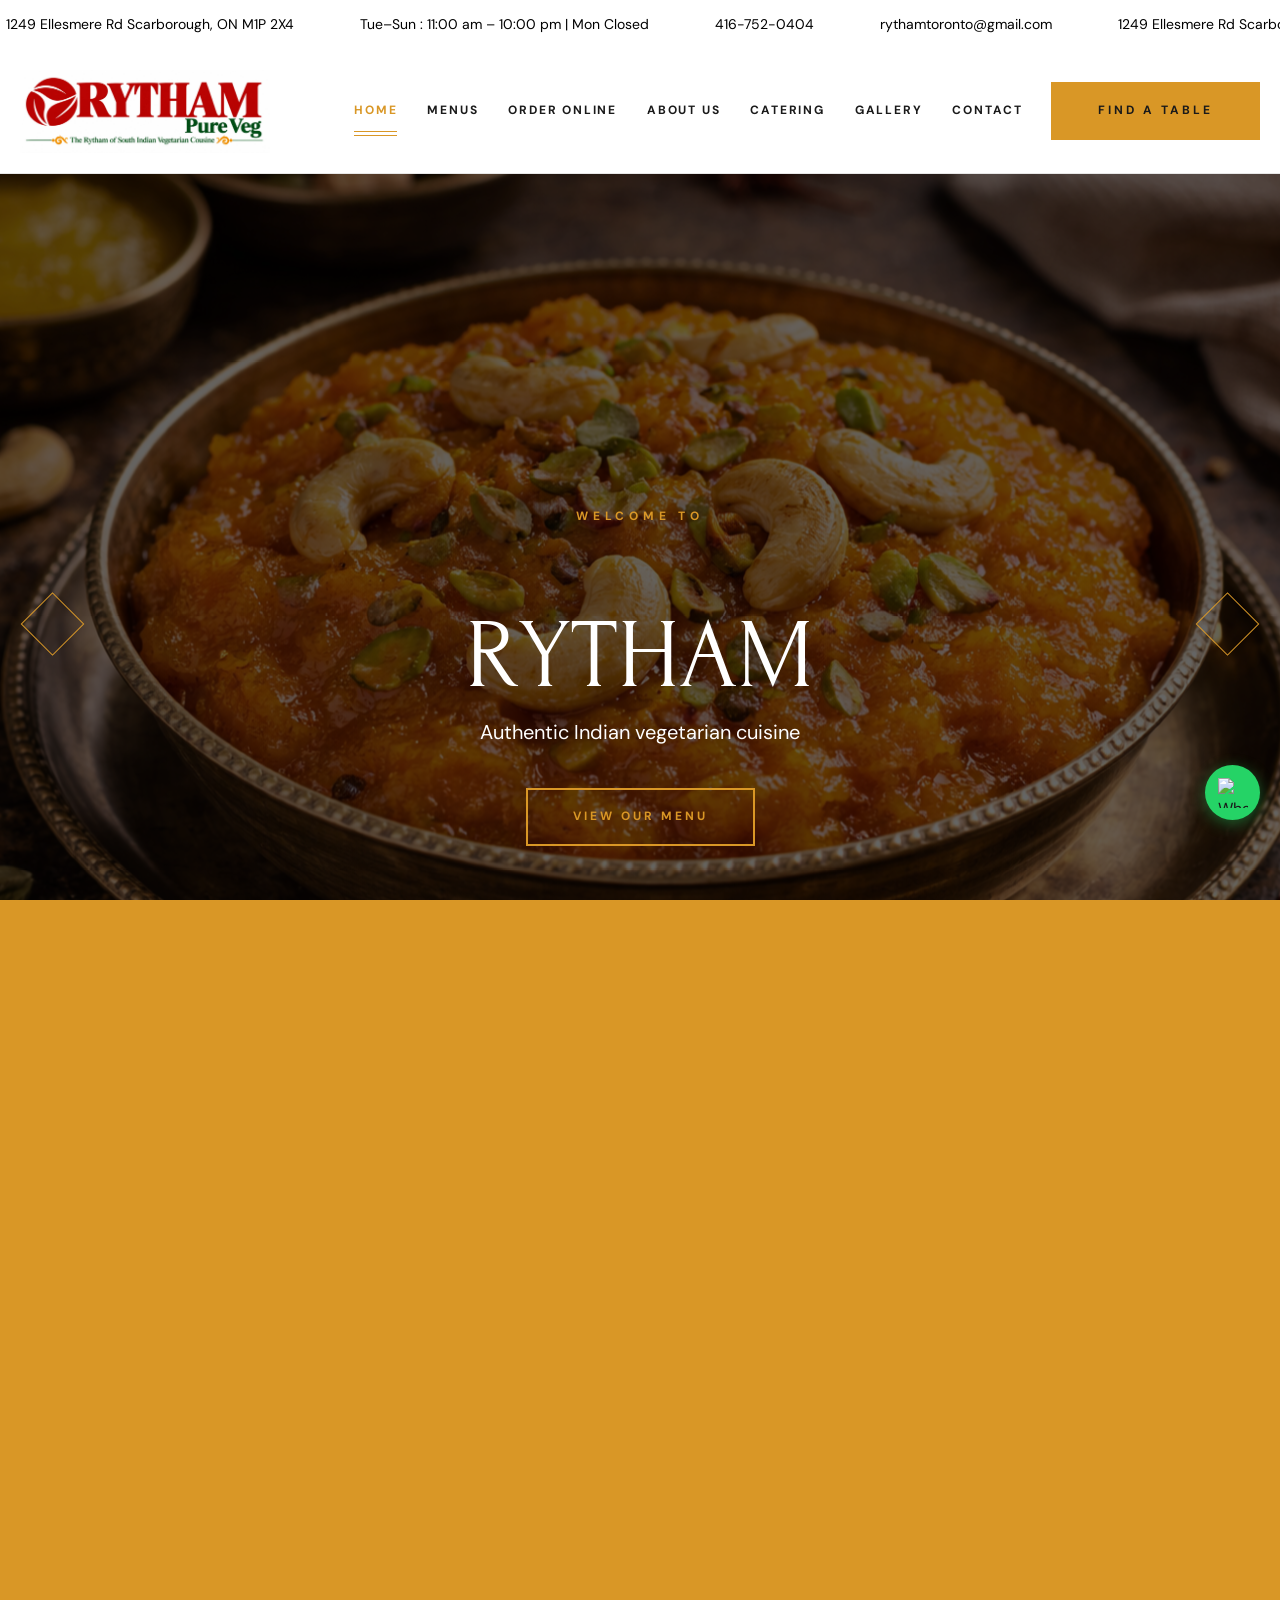
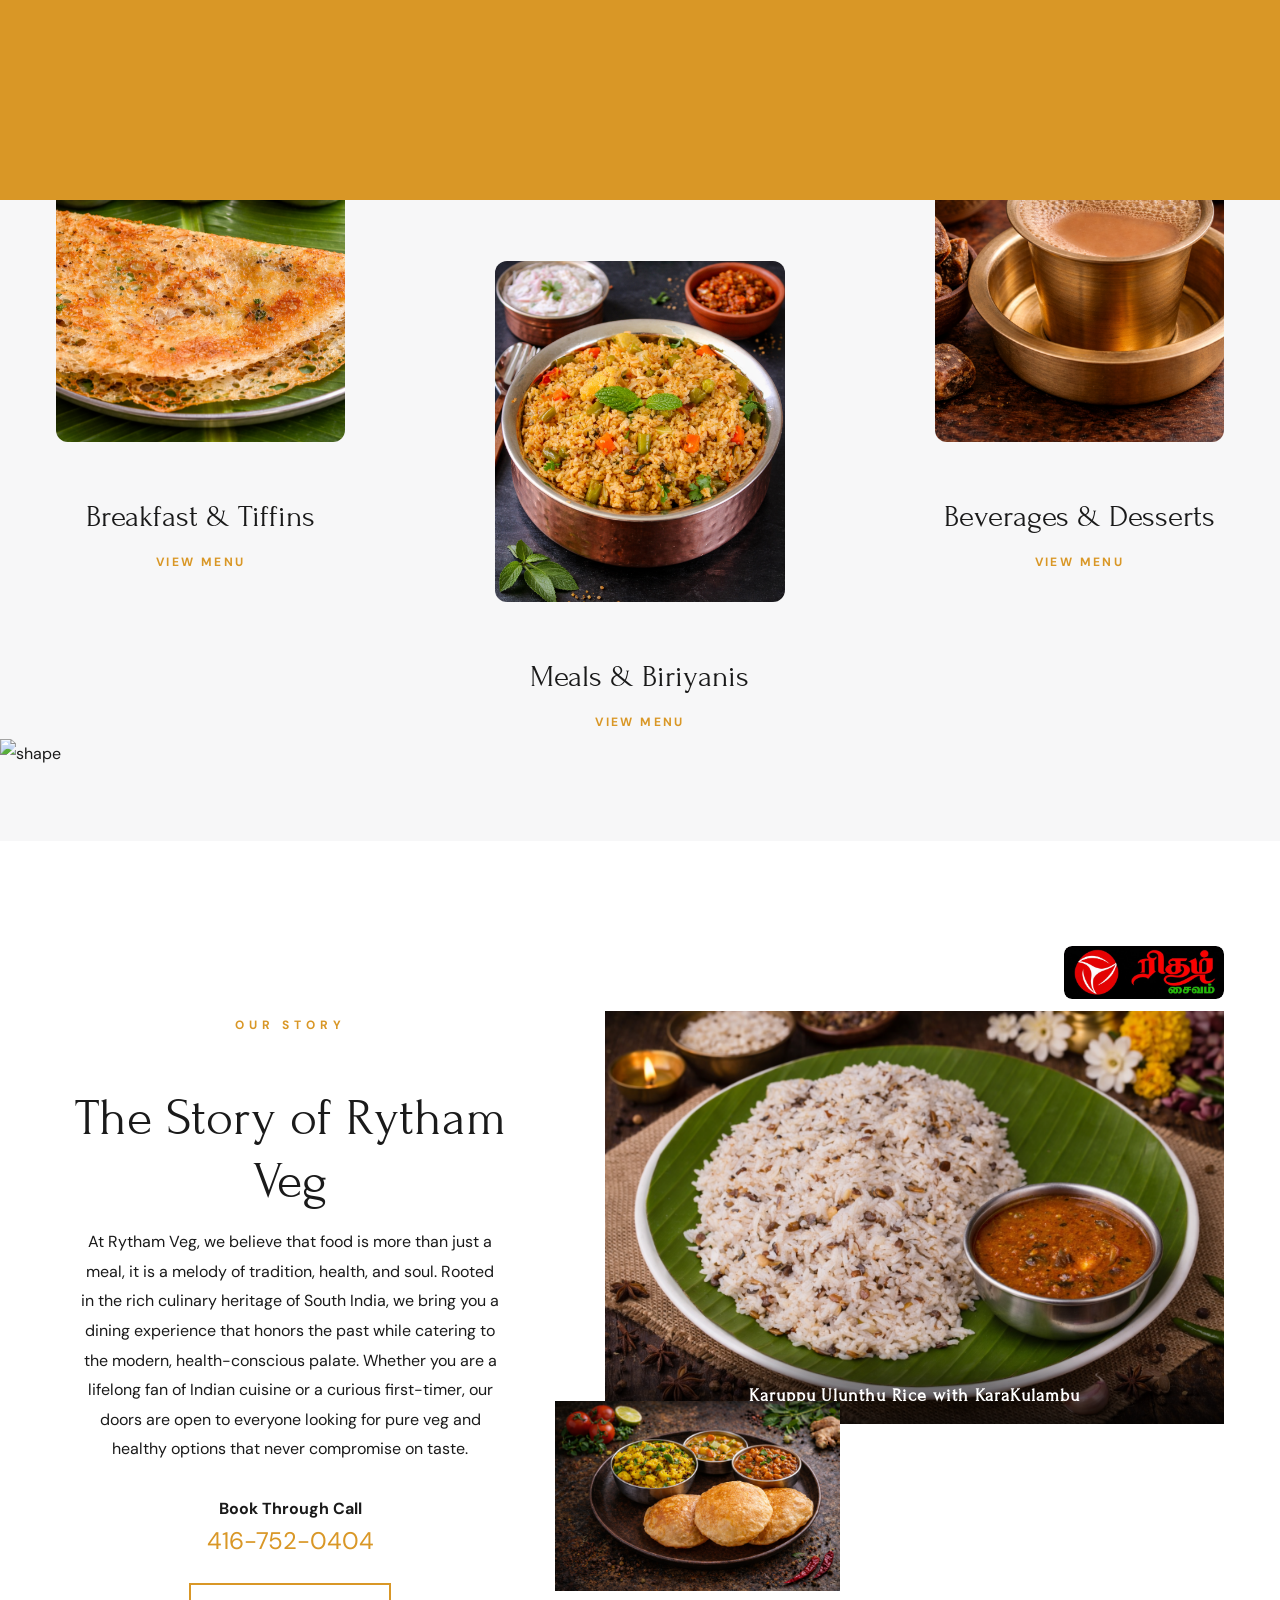
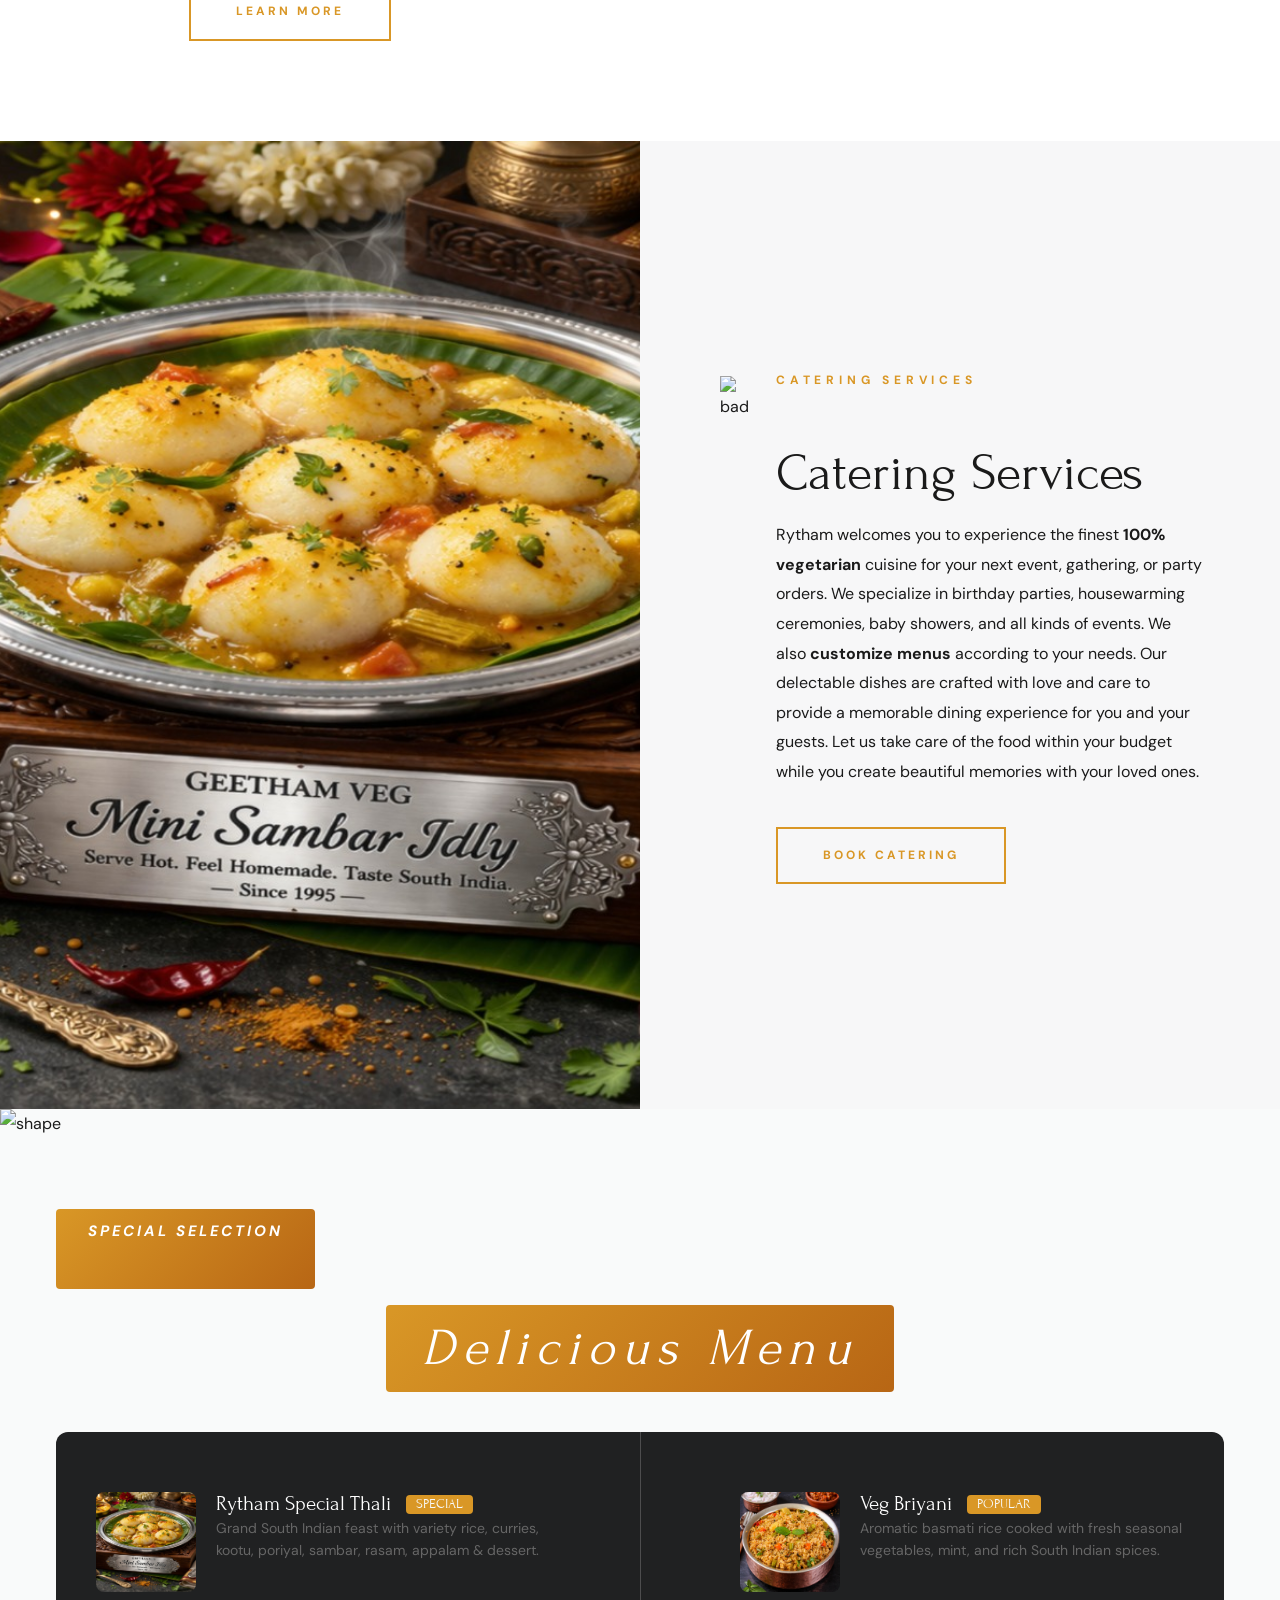
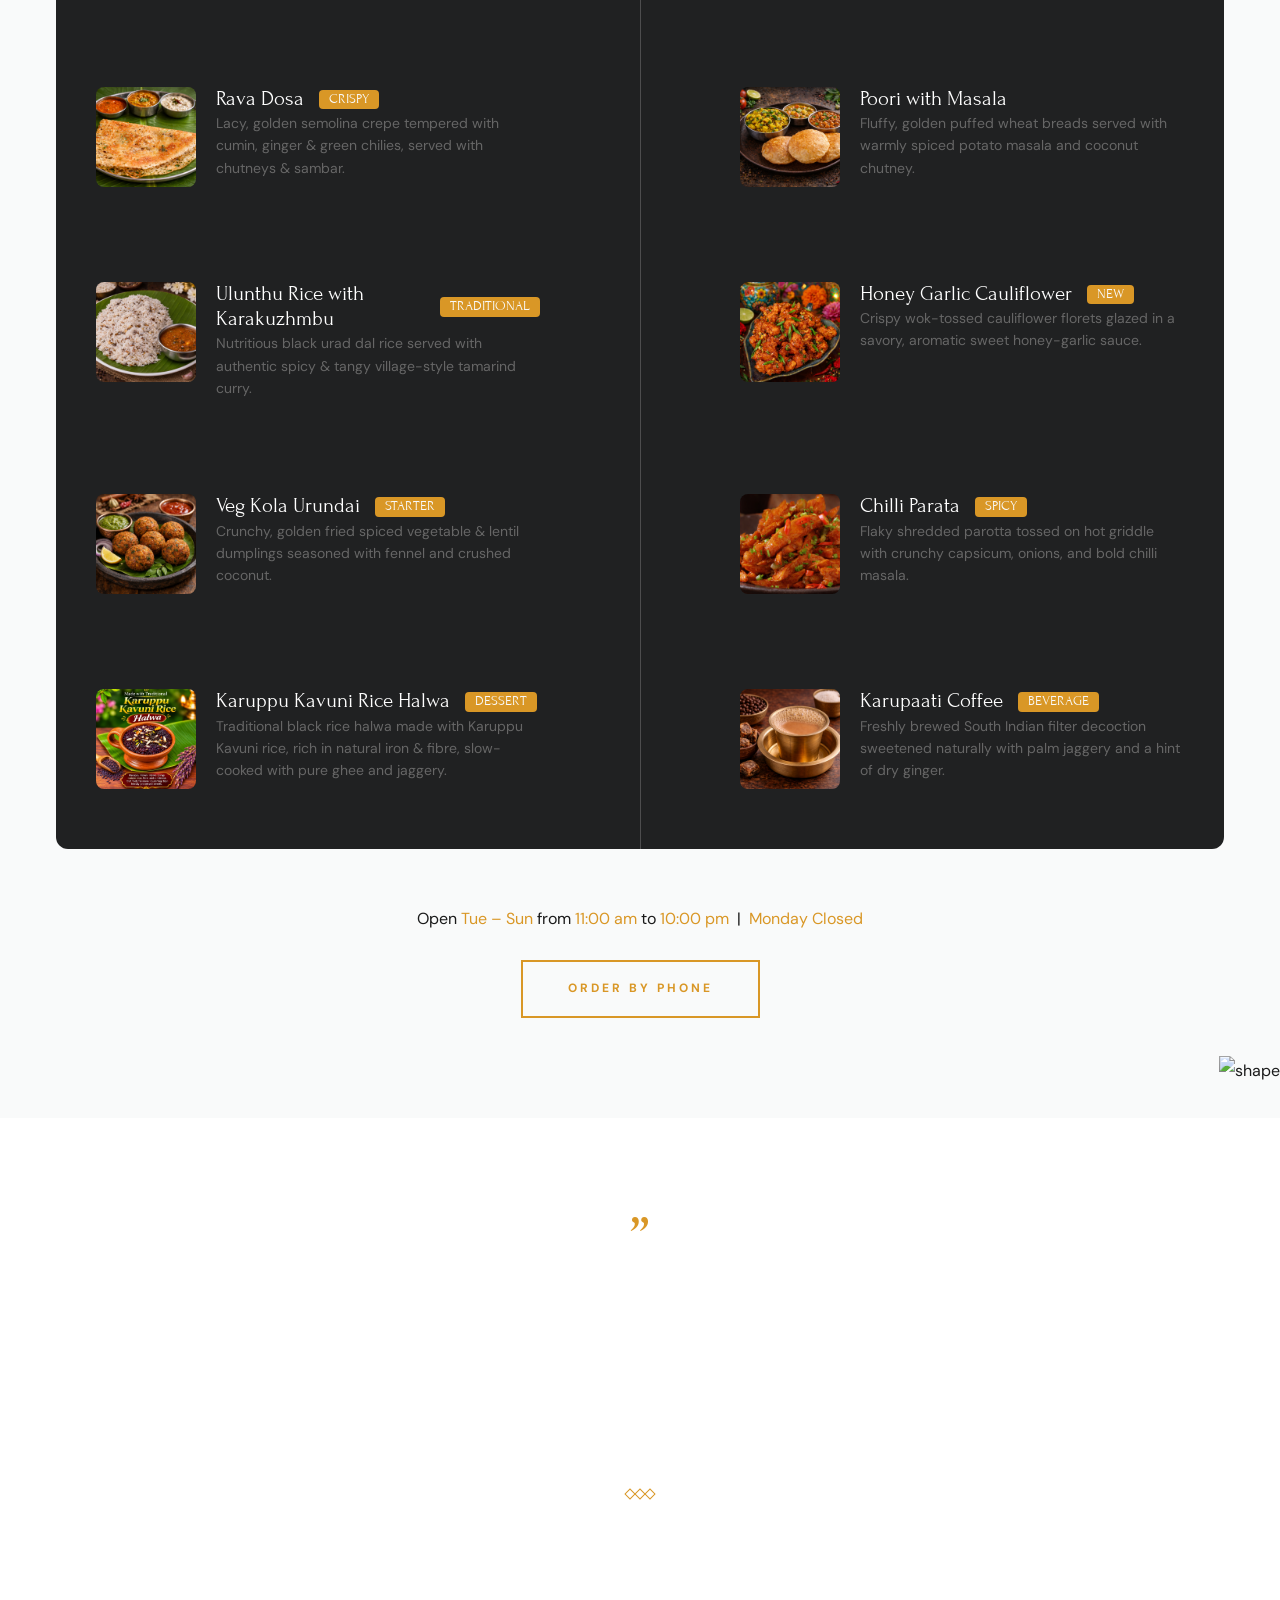
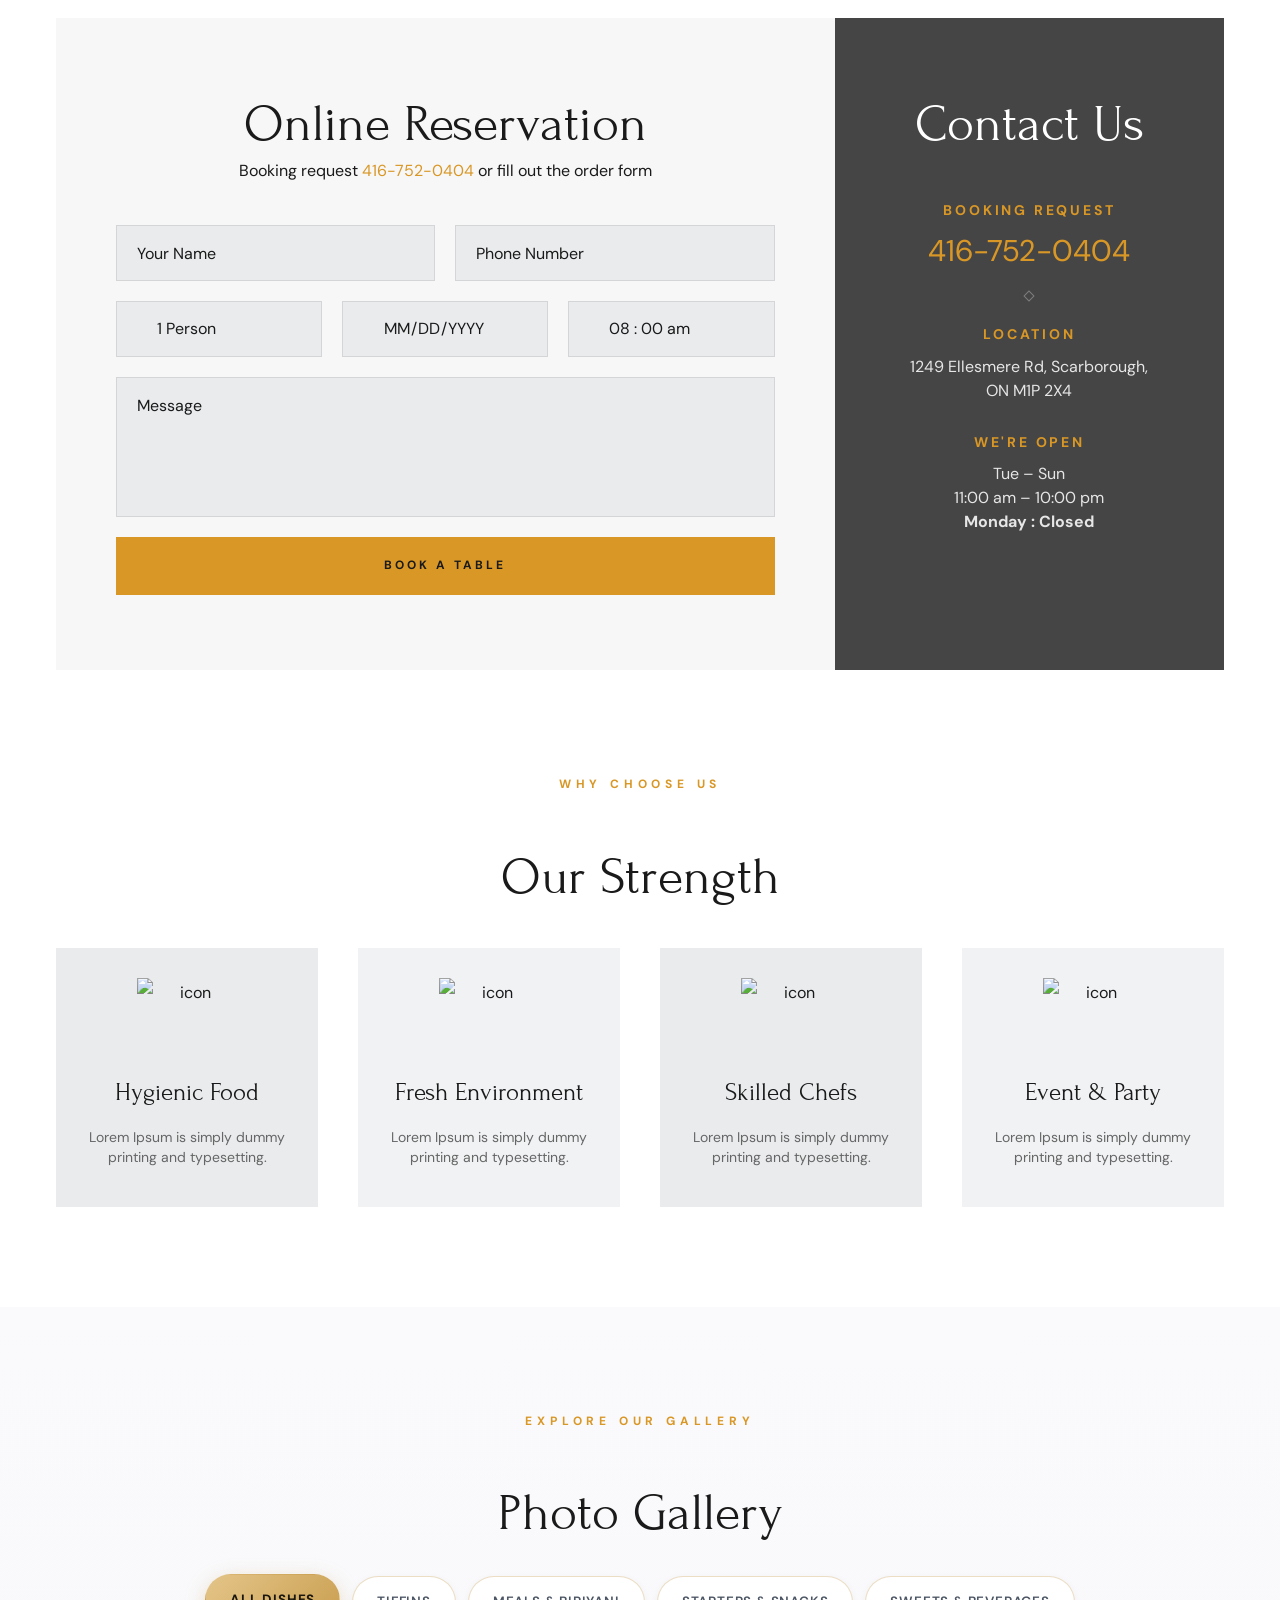
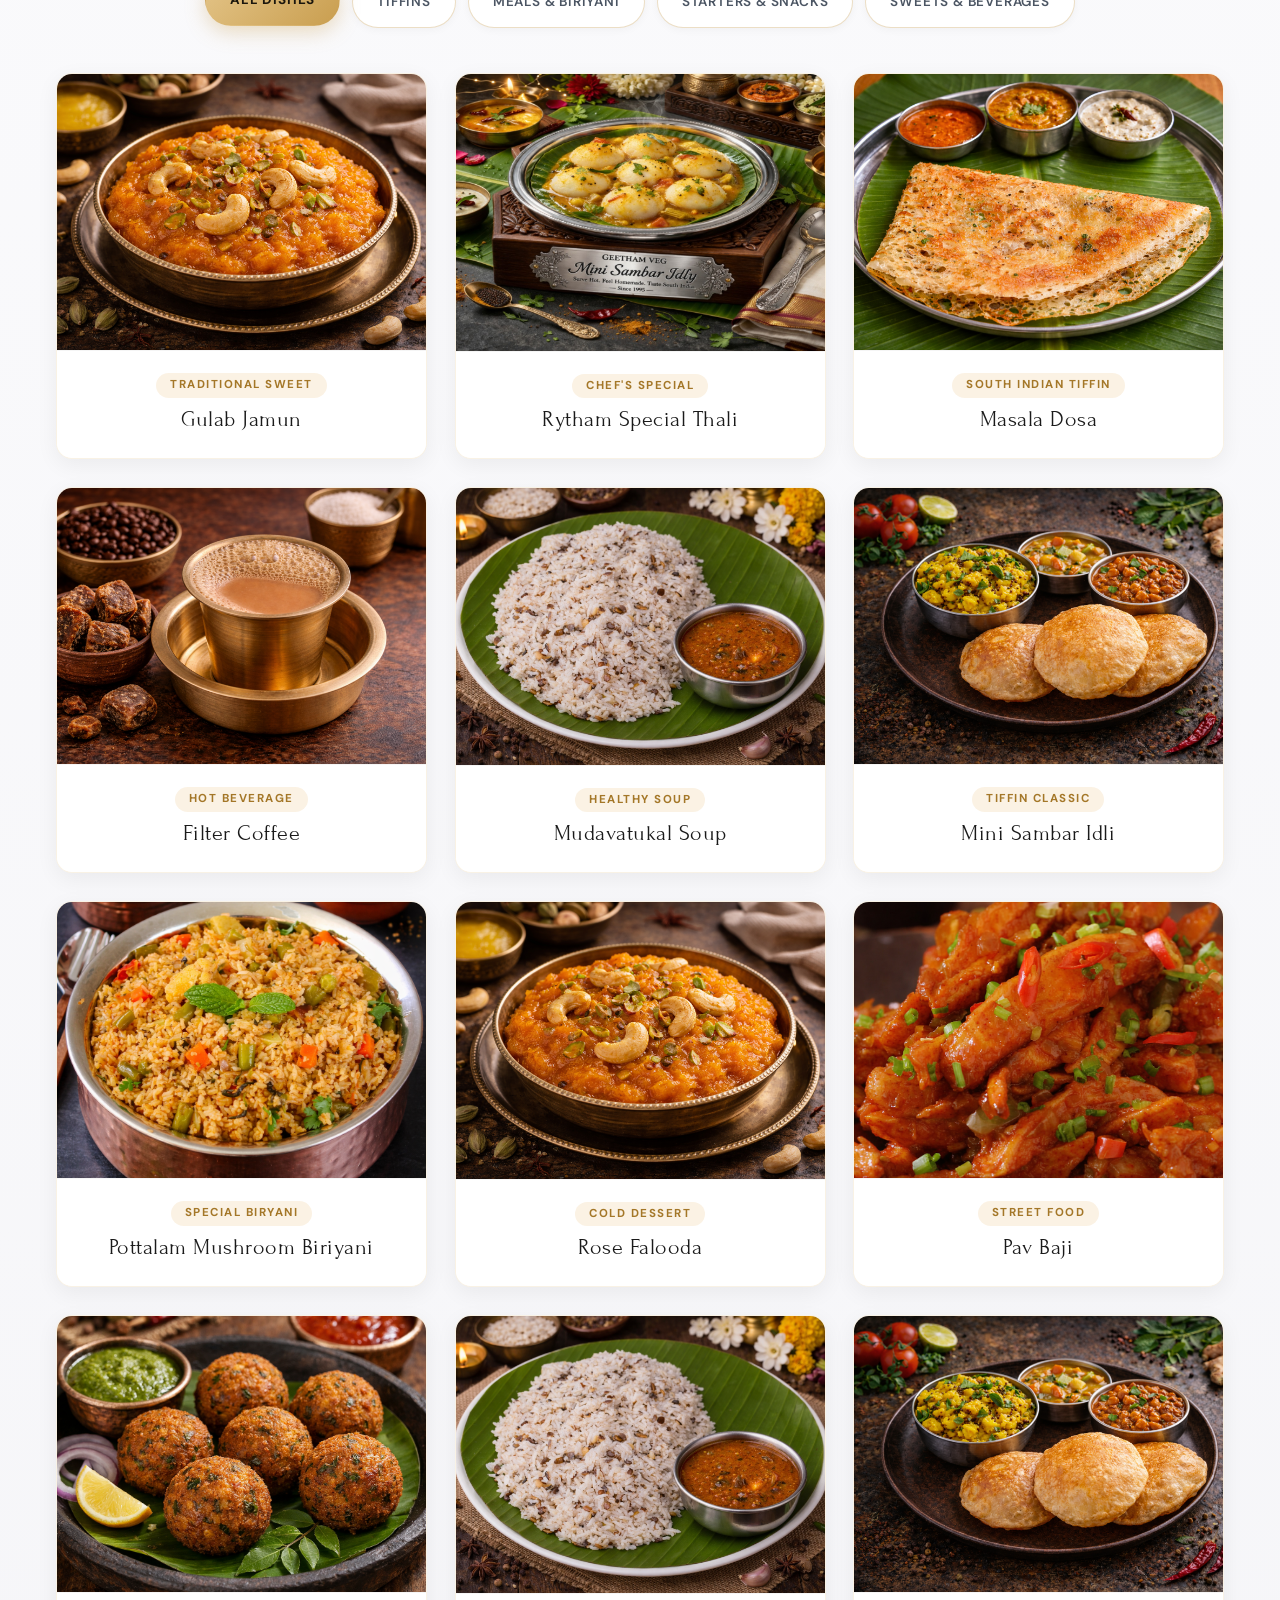
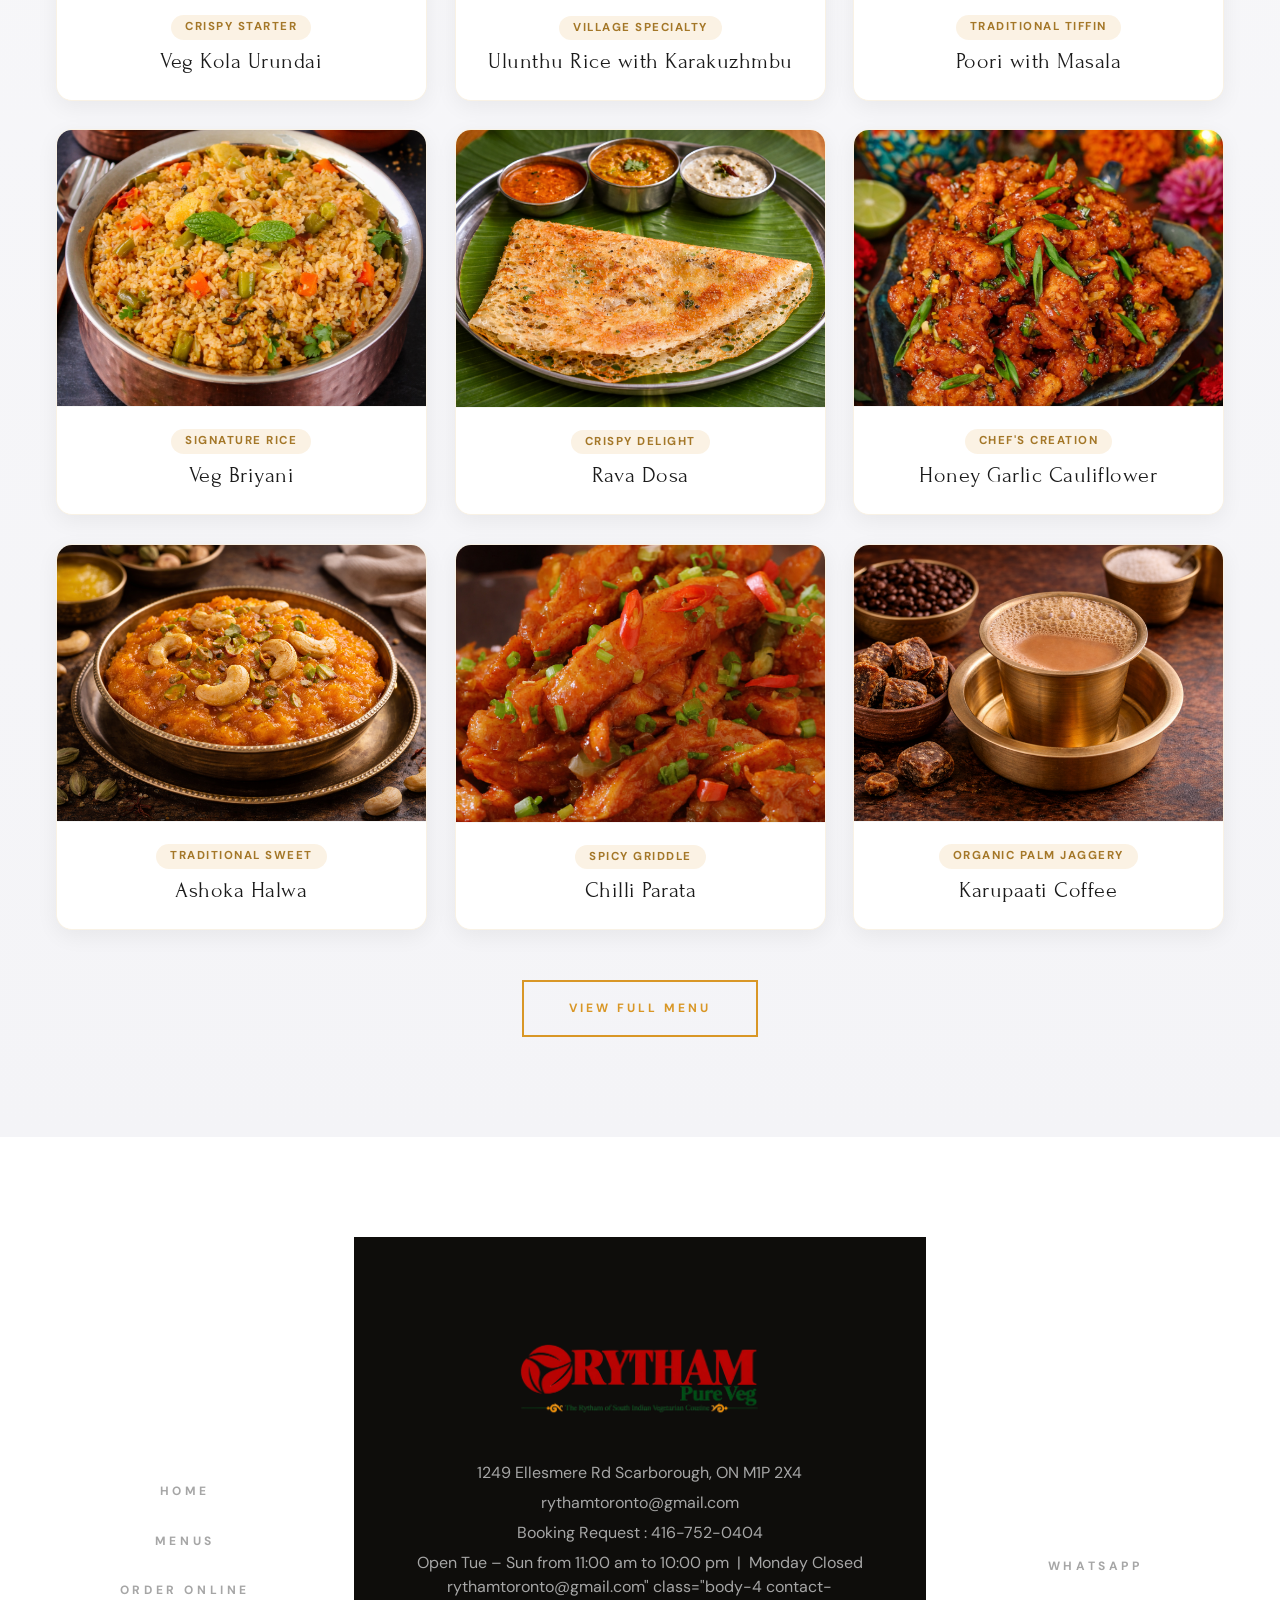
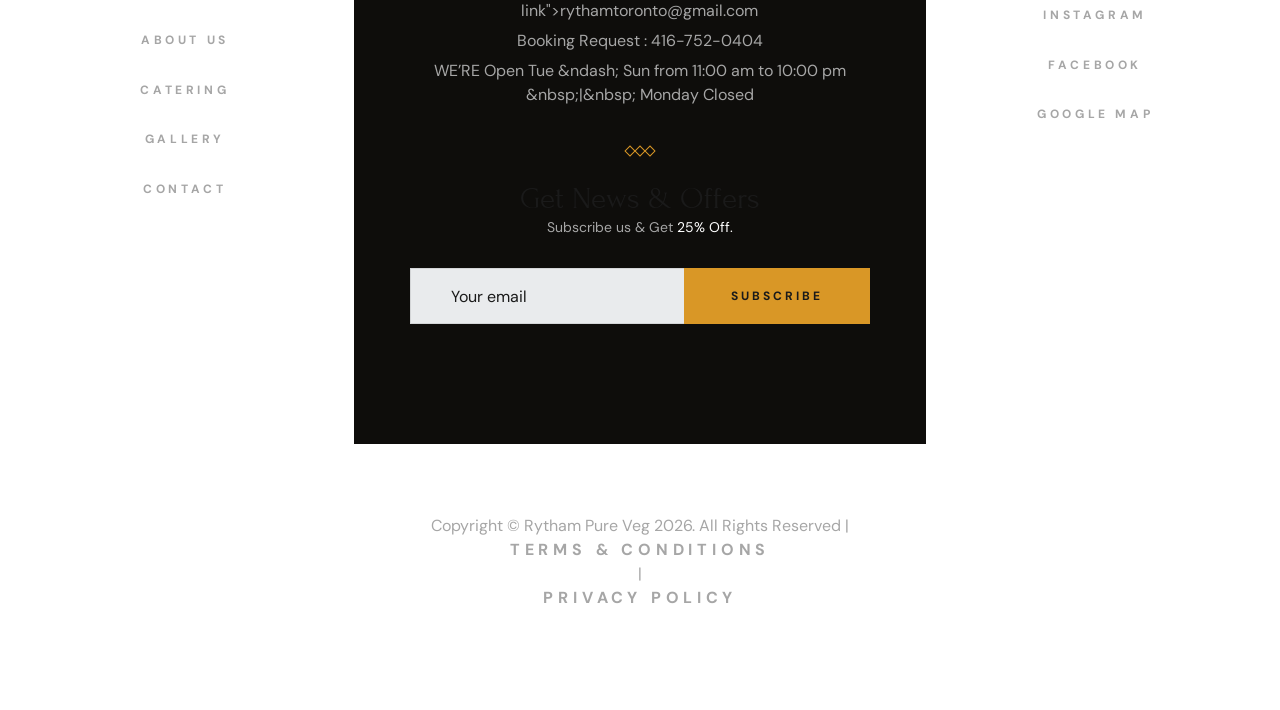
==== commit 56f210d3: "Update Rytham Veg website" ====
--- a/index.html
+++ b/index.html
@@ -1,4 +1,4 @@
-<!DOCTYPE html>
+﻿<!DOCTYPE html>
 <html lang="en">
 
 <head>
@@ -88,9 +88,8 @@
     "openingHoursSpecification": [
       {
         "@type": "OpeningHoursSpecification",
-        "dayOfWeek": ["Monday","Tuesday","Wednesday","Thursday","Friday","Saturday","Sunday"],
-        "opens": "11:00",
-        "closes": "22:00"
+        "dayOfWeek": ["Tuesday","Wednesday","Thursday","Friday","Saturday","Sunday"],
+        "opens": "11:00","closes": "22:00"
       }
     ],
     "hasMenu": "https://rythamveg.com/menus.html",
@@ -164,7 +163,7 @@
           <ion-icon name="time-outline" aria-hidden="true"></ion-icon>
         </div>
 
-        <span class="span">All Days : 11.00 am to 10.00 pm</span>
+        <span class="span">Tue&ndash;Sun : 11:00 am &ndash; 10:00 pm | Mon Closed</span>
       </div>
 
       <a href="tel:4167520404" class="topbar-item link">
@@ -198,7 +197,7 @@
           <ion-icon name="time-outline" aria-hidden="true"></ion-icon>
         </div>
 
-        <span class="span">All Days : 11.00 am to 10.00 pm</span>
+        <span class="span">Tue&ndash;Sun : 11:00 am &ndash; 10:00 pm | Mon Closed</span>
       </div>
 
       <a href="tel:4167520404" class="topbar-item link">
@@ -312,7 +311,7 @@
             ON M1P 2X4
           </address>
 
-          <p class="body-4 navbar-text">We're Open: All Days - 11.00 am to 10.00 pm</p>
+          <p class="body-4 navbar-text">We're Open: Tue &#8211; Sun from 11:00 am to 10:00 pm &nbsp;|&nbsp; Monday Closed
 
           <a href="mailto:rythamtoronto@gmail.com" class="body-4 sidebar-link">rythamtoronto@gmail.com</a>
 
@@ -603,8 +602,11 @@
 
           <figure class="about-banner">
 
-            <img src="./assets/images/gallery - imgs/Ulunthu Rice with Karakuzhmbu.png" width="570" height="570" loading="lazy" alt="about banner"
-              class="w-100" data-parallax-item data-parallax-speed="1">
+            <div class="about-img-wrapper">
+              <img src="./assets/images/gallery - imgs/Ulunthu Rice with Karakuzhmbu.png" width="570" height="570" loading="lazy" alt="about banner"
+                class="w-100" data-parallax-item data-parallax-speed="1">
+              <div class="about-img-caption">Karuppu Ulunthu Rice with KaraKulambu</div>
+            </div>
 
             <div class="abs-img abs-img-1 has-before" data-parallax-item data-parallax-speed="1.75">
               <img src="./assets/images/gallery - imgs/Poori with Masala.png" width="285" height="285" loading="lazy" alt="Poori with Masala"
@@ -612,7 +614,7 @@
             </div>
 
             <div class="abs-img abs-img-2 has-before">
-              <img src="./assets/images/badge-2.png" width="133" height="134" loading="lazy" alt="">
+              <img src="./assets/images/Logos/rytham-tamil-logo.jpg" width="133" height="134" loading="lazy" alt="Rytham Pure Veg Logo">
             </div>
 
           </figure>
@@ -902,7 +904,7 @@
               <div class="menu-card hover:card">
 
                 <figure class="card-banner img-holder" style="--width: 100; --height: 100;">
-                  <img src="./assets/images/gallery - imgs/Ashoka Halwa.png" width="100" height="100" loading="lazy" alt="Ashoka Halwa"
+                  <img src="./assets/images/kavuni-rice-halwa.jpg" width="100" height="100" loading="lazy" alt="Karuppu Kavuni Rice Halwa"
                     class="img-cover">
                 </figure>
 
@@ -910,14 +912,14 @@
 
                   <div class="title-wrapper">
                     <h3 class="title-3">
-                      <a href="#contact" class="card-title">Ashoka Halwa</a>
+                      <a href="#contact" class="card-title">Karuppu Kavuni Rice Halwa</a>
                     </h3>
 
                     <span class="badge label-1">Dessert</span>
                   </div>
 
                   <p class="card-text label-1">
-                    Tiruvaiyaru's signature glossy moong dal halwa crafted with pure desi ghee, cardamom, and roasted cashews.
+                    Traditional black rice halwa made with Karuppu Kavuni rice, rich in natural iron & fibre, slow-cooked with pure ghee and jaggery.
                   </p>
 
                 </div>
@@ -955,7 +957,7 @@
           </ul>
 
           <p class="menu-text text-center">
-            Open daily from <span class="span">11:00 am</span> to <span class="span">10:00 pm</span>
+            Open <span class="span">Tue &ndash; Sun</span> from <span class="span">11:00 am</span> to <span class="span">10:00 pm</span> &nbsp;|&nbsp; <span class="span">Monday Closed</span>
           </p>
 
           <a href="tel:4167520404" class="btn btn-primary">
@@ -1110,8 +1112,7 @@
               <p class="contact-label">We're Open</p>
 
               <p class="body-4">
-                All Days <br>
-                11.00 am - 10.00 pm
+                Tue &ndash; Sun<br>11:00 am &ndash; 10:00 pm<br><strong>Monday : Closed</strong>
               </p>
 
             </div>
@@ -1507,7 +1508,13 @@
           <a href="tel:4167520404" class="body-4 contact-link">Booking Request : 416-752-0404</a>
 
           <p class="body-4">
-            WE’RE OPEN: All Days - 11am to 10pm
+            Open Tue &#8211; Sun from 11:00 am to 10:00 pm &nbsp;|&nbsp; Monday Closed
+rythamtoronto@gmail.com" class="body-4 contact-link">rythamtoronto@gmail.com</a>
+
+          <a href="tel:4167520404" class="body-4 contact-link">Booking Request : 416-752-0404</a>
+
+          <p class="body-4">
+            WE’RE Open Tue &amp;ndash; Sun from 11:00 am to 10:00 pm &amp;nbsp;|&amp;nbsp; Monday Closed
           </p>
 
           <div class="wrapper">
@@ -1646,4 +1653,4 @@
 
 </body>
 
-</html>+</html>
--- a/assets/css/style.css
+++ b/assets/css/style.css
@@ -1,4 +1,4 @@
-/*-----------------------------------*\
+﻿/*-----------------------------------*\
   #index.css
 \*-----------------------------------*/
 
@@ -1079,6 +1079,34 @@
   margin-block-end: 120px;
 }
 
+.about-img-wrapper {
+  position: relative;
+  display: inline-block;
+  width: 100%;
+  padding-inline-start: 50px;
+}
+
+.about-img-wrapper .w-100 {
+  display: block;
+  width: 100%;
+}
+
+.about-img-caption {
+  position: absolute;
+  bottom: 0;
+  left: 50px;
+  right: 0;
+  background: linear-gradient(to top, hsla(0, 0%, 0%, 0.82) 0%, hsla(0, 0%, 0%, 0.4) 60%, transparent 100%);
+  color: hsla(0, 0%, 100%, 1);
+  font-family: var(--fontFamily-forum);
+  font-size: 1.8rem;
+  font-weight: var(--weight-bold);
+  letter-spacing: 0.05em;
+  padding: 30px 20px 14px;
+  text-align: center;
+  pointer-events: none;
+}
+
 .about-banner > .w-100 { padding-inline-start: 50px; }
 
 .about .abs-img { position: absolute; }
@@ -1096,6 +1124,16 @@
   top: -65px;
   right: 0;
   overflow: hidden;
+  border-radius: 8px;
+  width: 160px;
+}
+
+.about .abs-img-2 img {
+  width: 100%;
+  height: auto;
+  display: block;
+  border-radius: 8px;
+  box-shadow: 0 4px 16px hsla(0, 0%, 0%, 0.25);
 }
 
 .about .abs-img-1::before {
@@ -1109,11 +1147,7 @@
 }
 
 .about .abs-img-2::before {
-  inset: 0;
-  background-image: url('../images/badge-2-bg.png');
-  background-repeat: no-repeat;
-  background-size: contain;
-  animation: rotate360 15s linear infinite;
+  display: none;
 }
 
 
@@ -1163,11 +1197,17 @@
 }
 
 .menu .section-subtitle {
-  color: hsl(38, 100%, 60%);
+  color: hsla(0, 0%, 100%, 1);
   text-align: center;
   font-style: italic;
   font-size: 1.5rem;
+  font-weight: var(--weight-bold);
   letter-spacing: var(--letterSpacing-3);
+  background: linear-gradient(135deg, hsl(38, 70%, 50%), hsl(30, 80%, 40%));
+  display: inline-block;
+  padding: 8px 32px;
+  border-radius: 4px;
+  margin-block-end: 16px;
 }
 
 .menu .section-title {
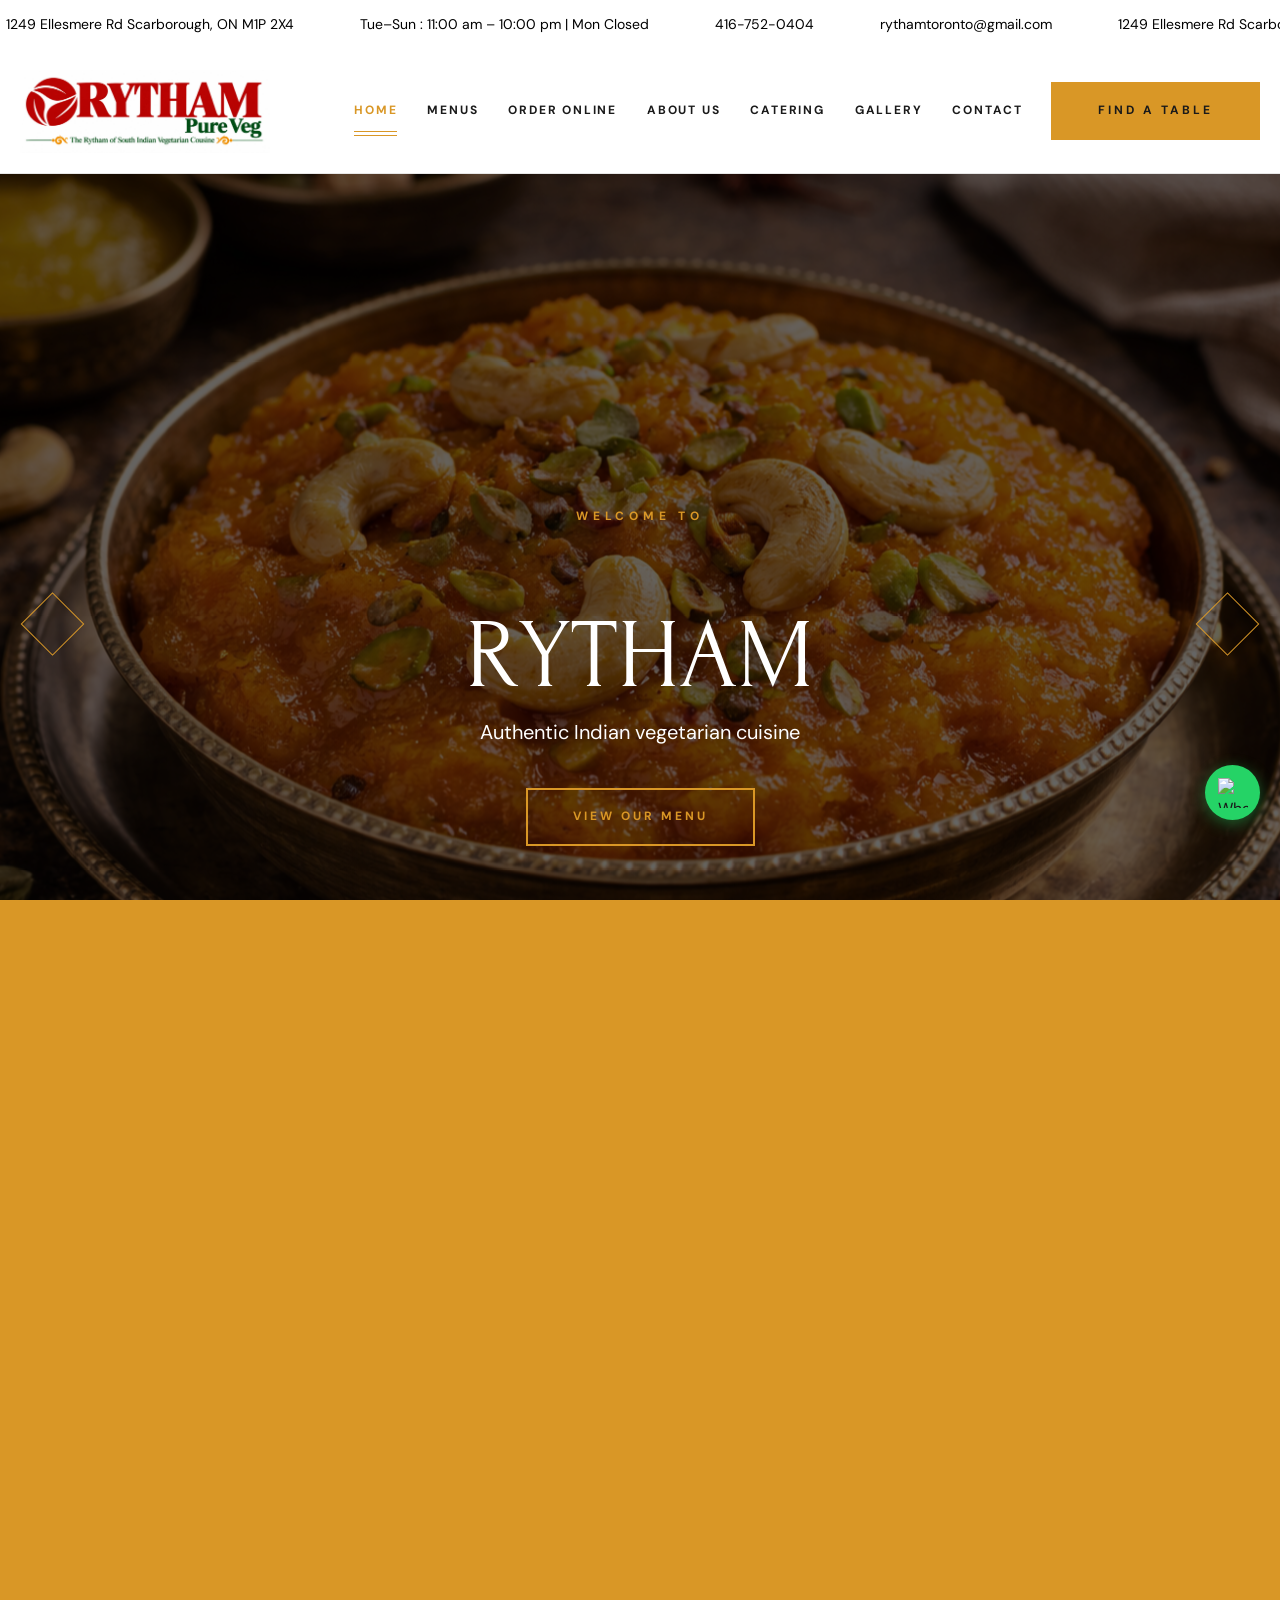
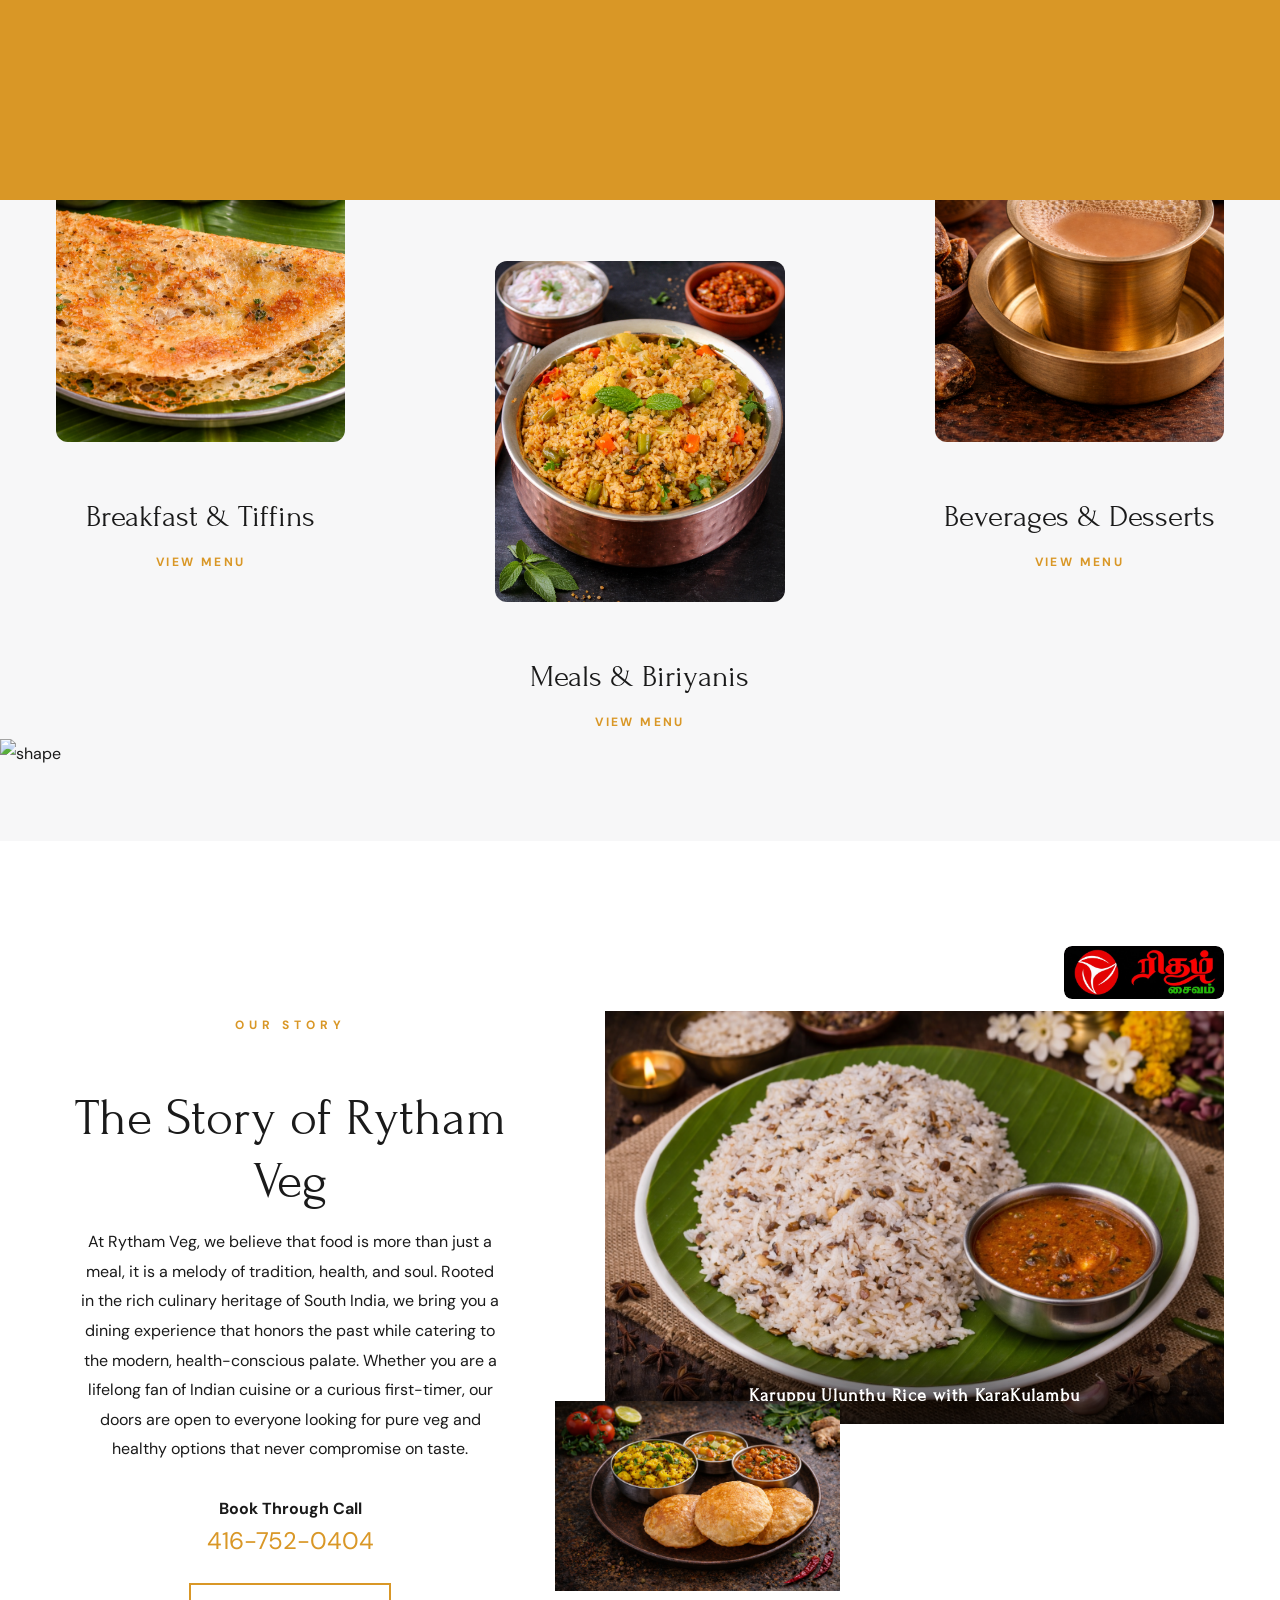
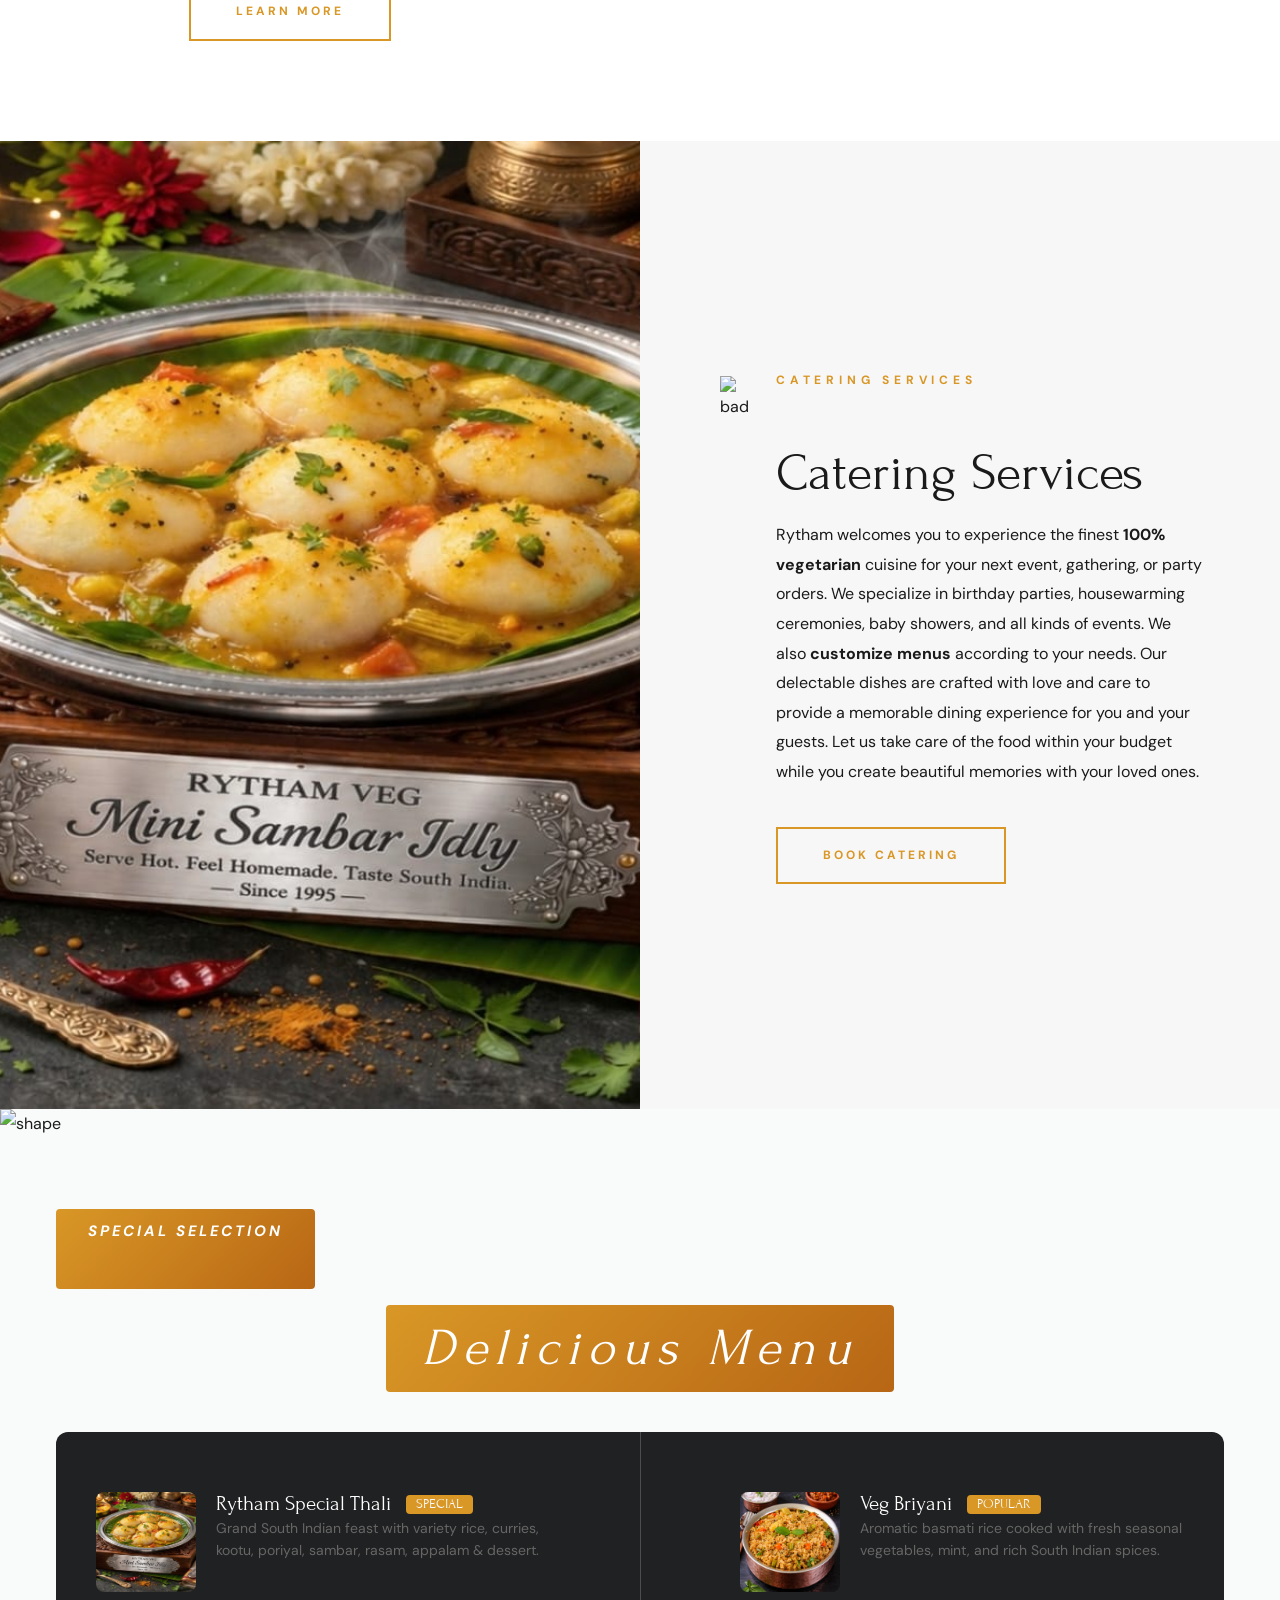
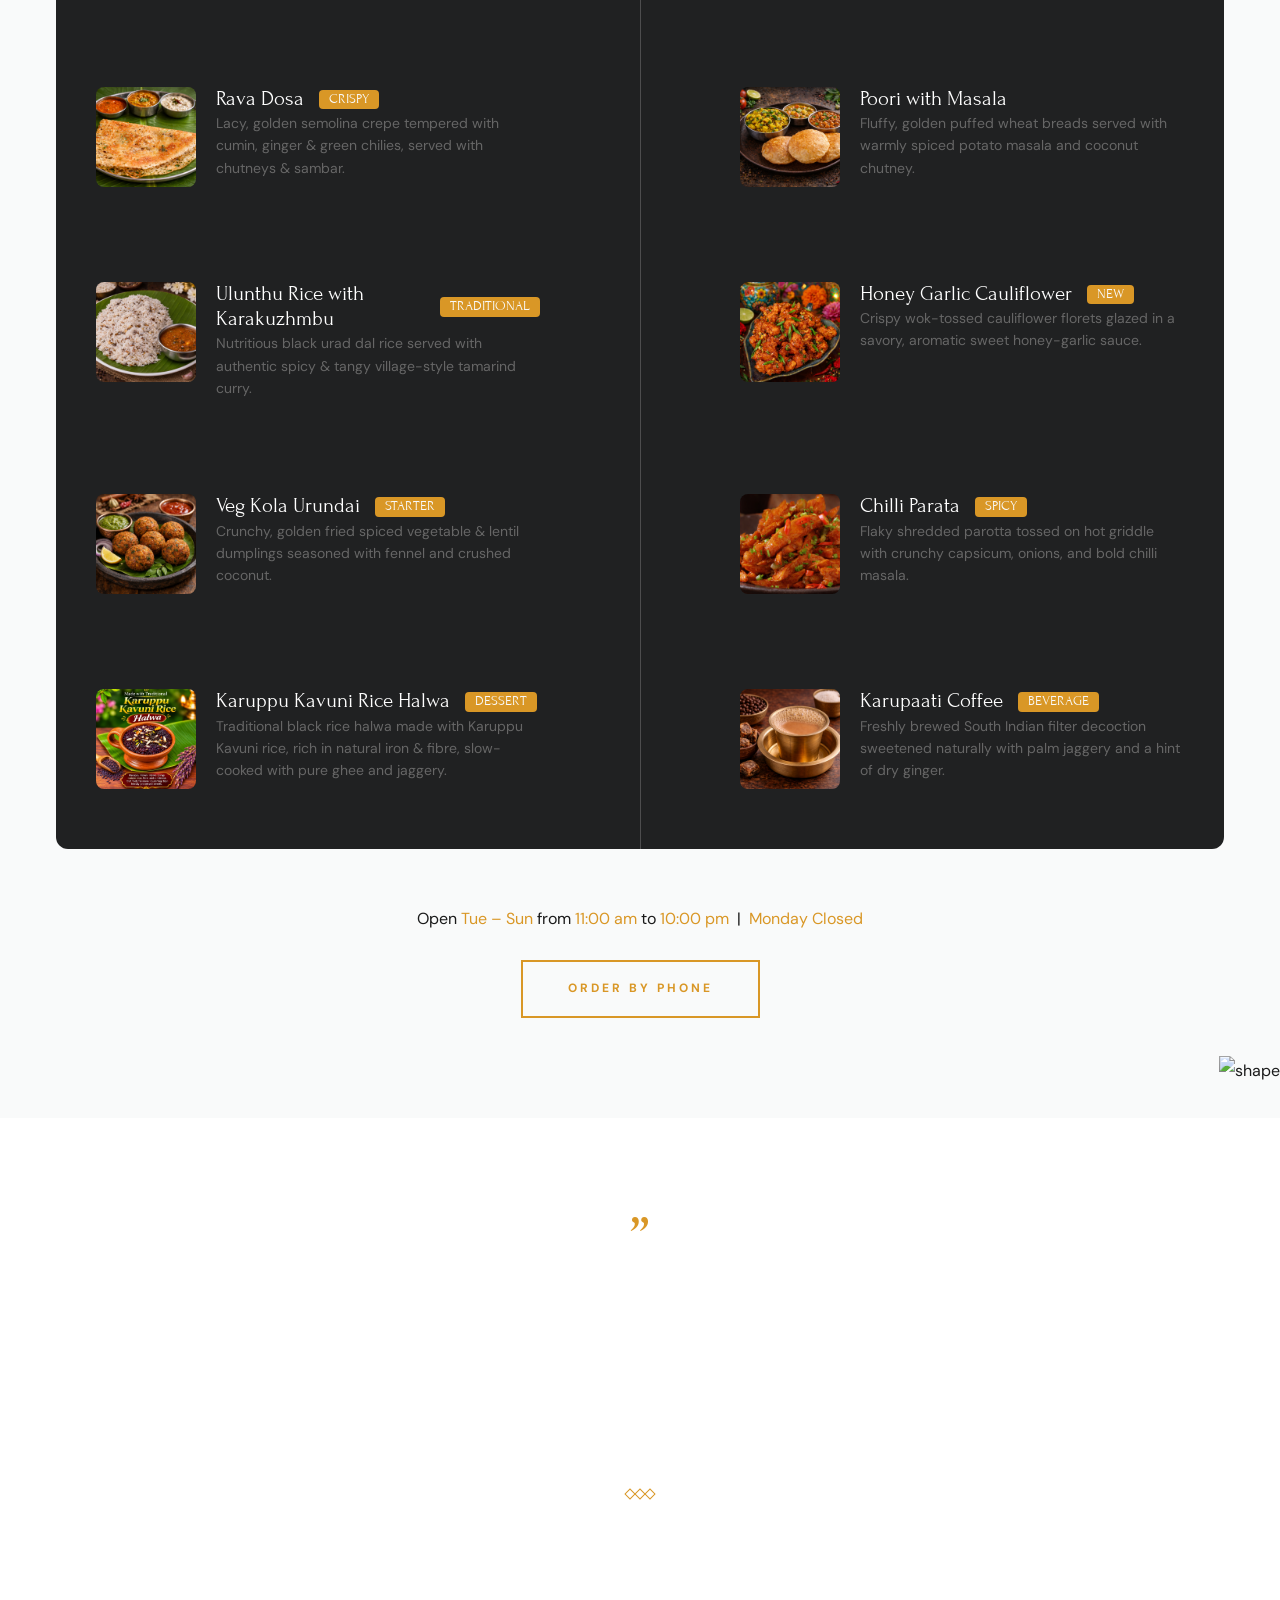
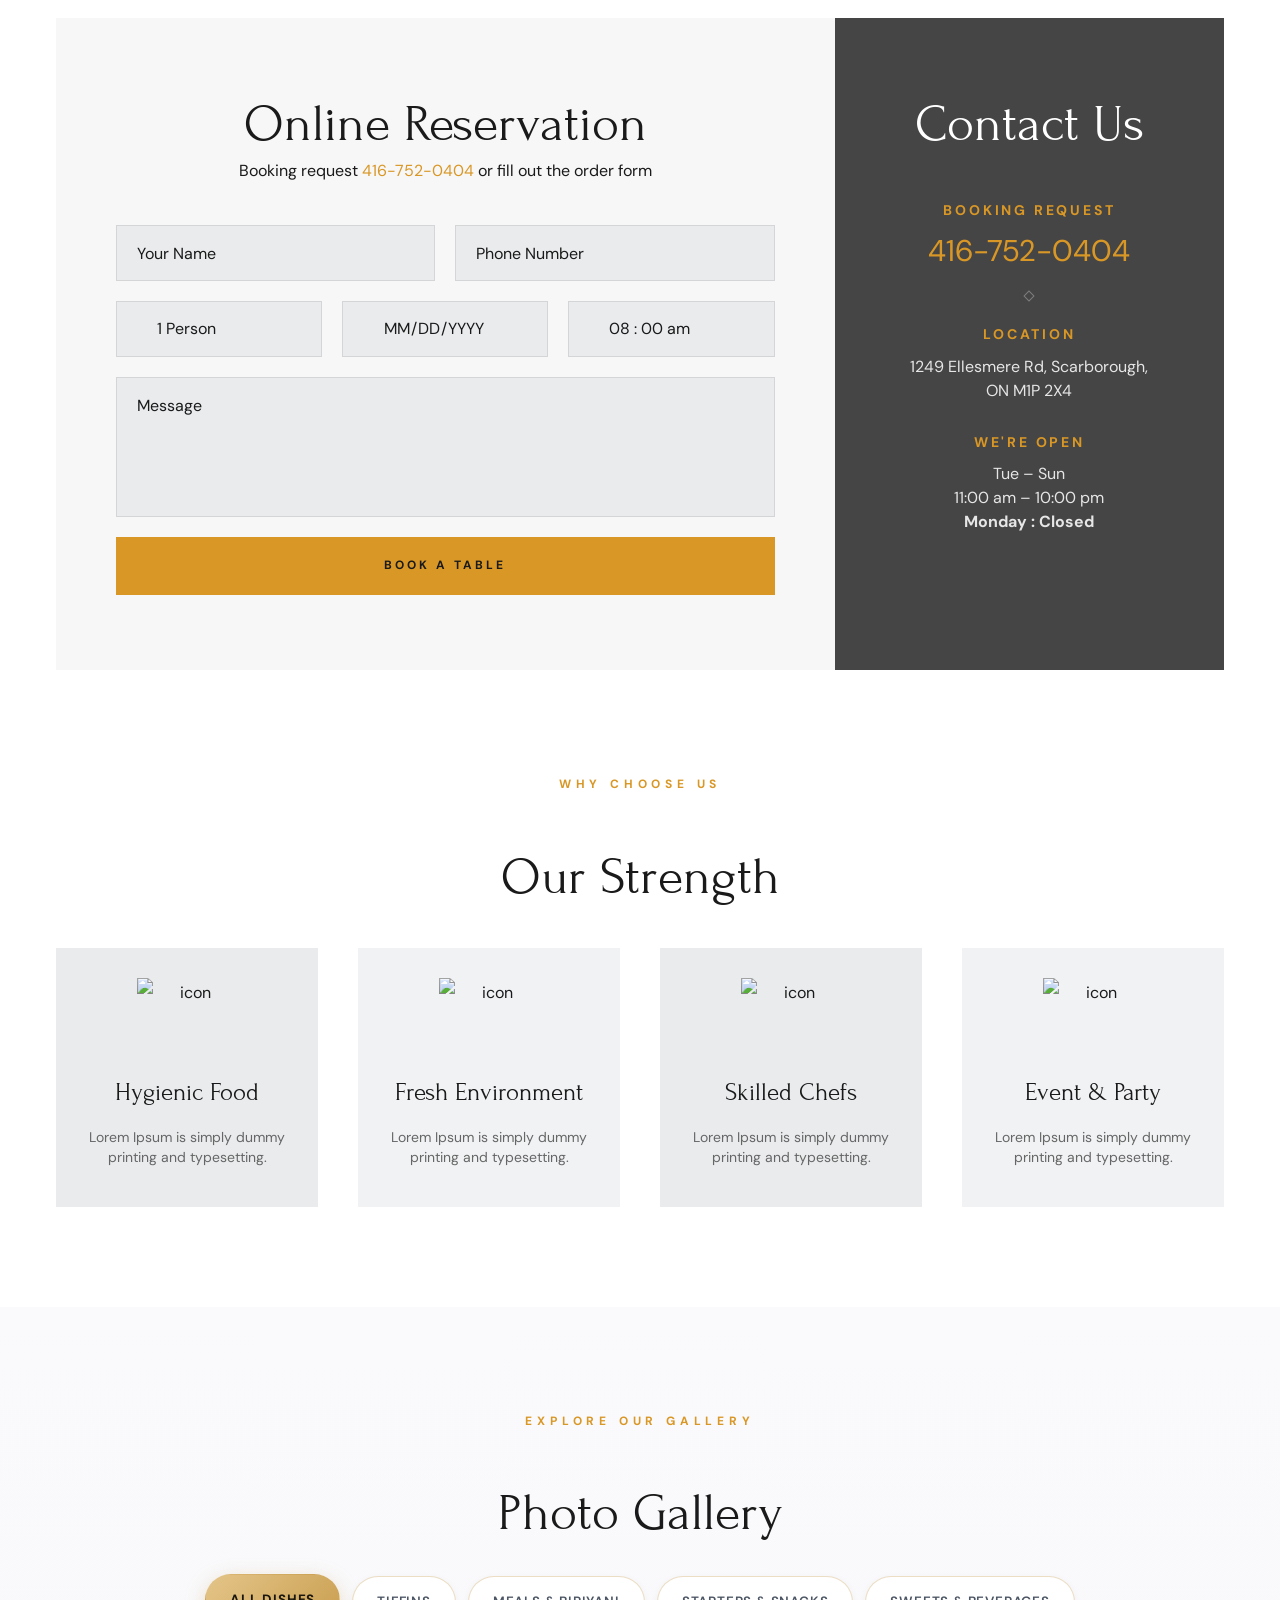
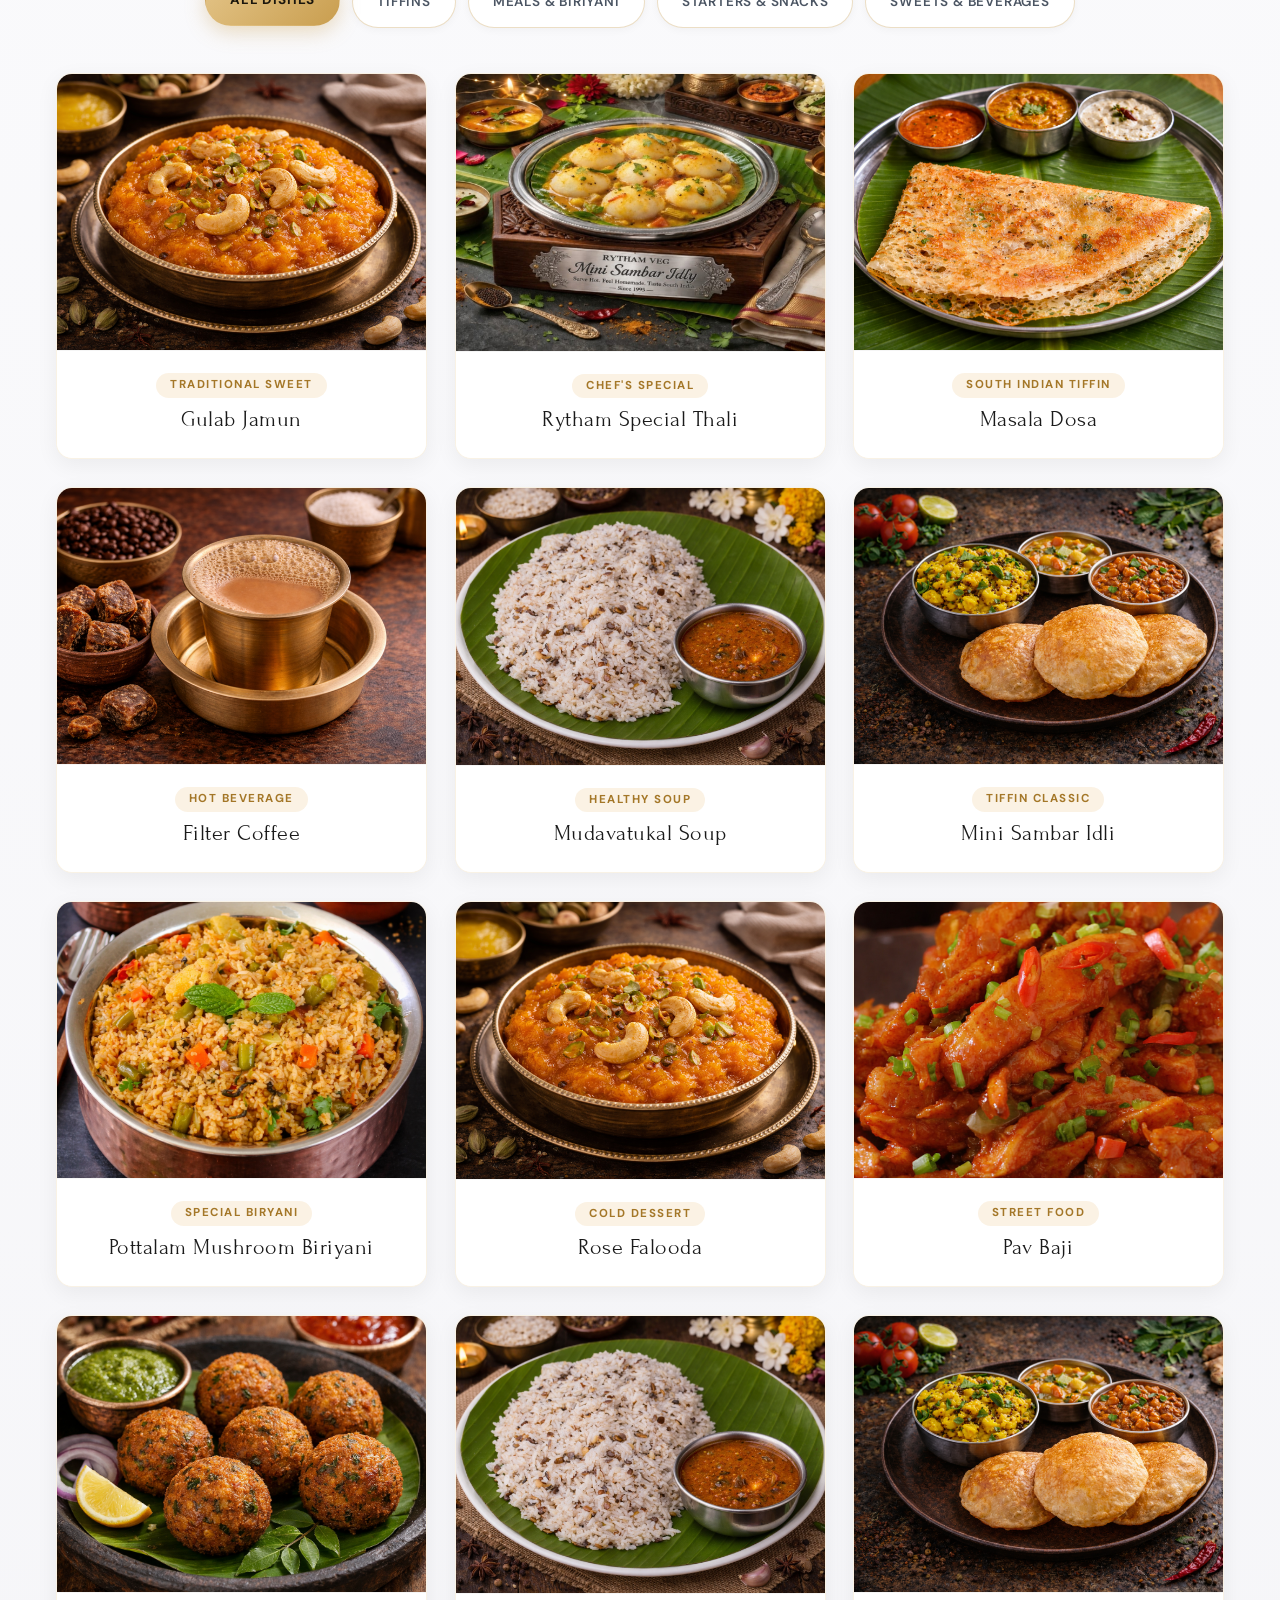
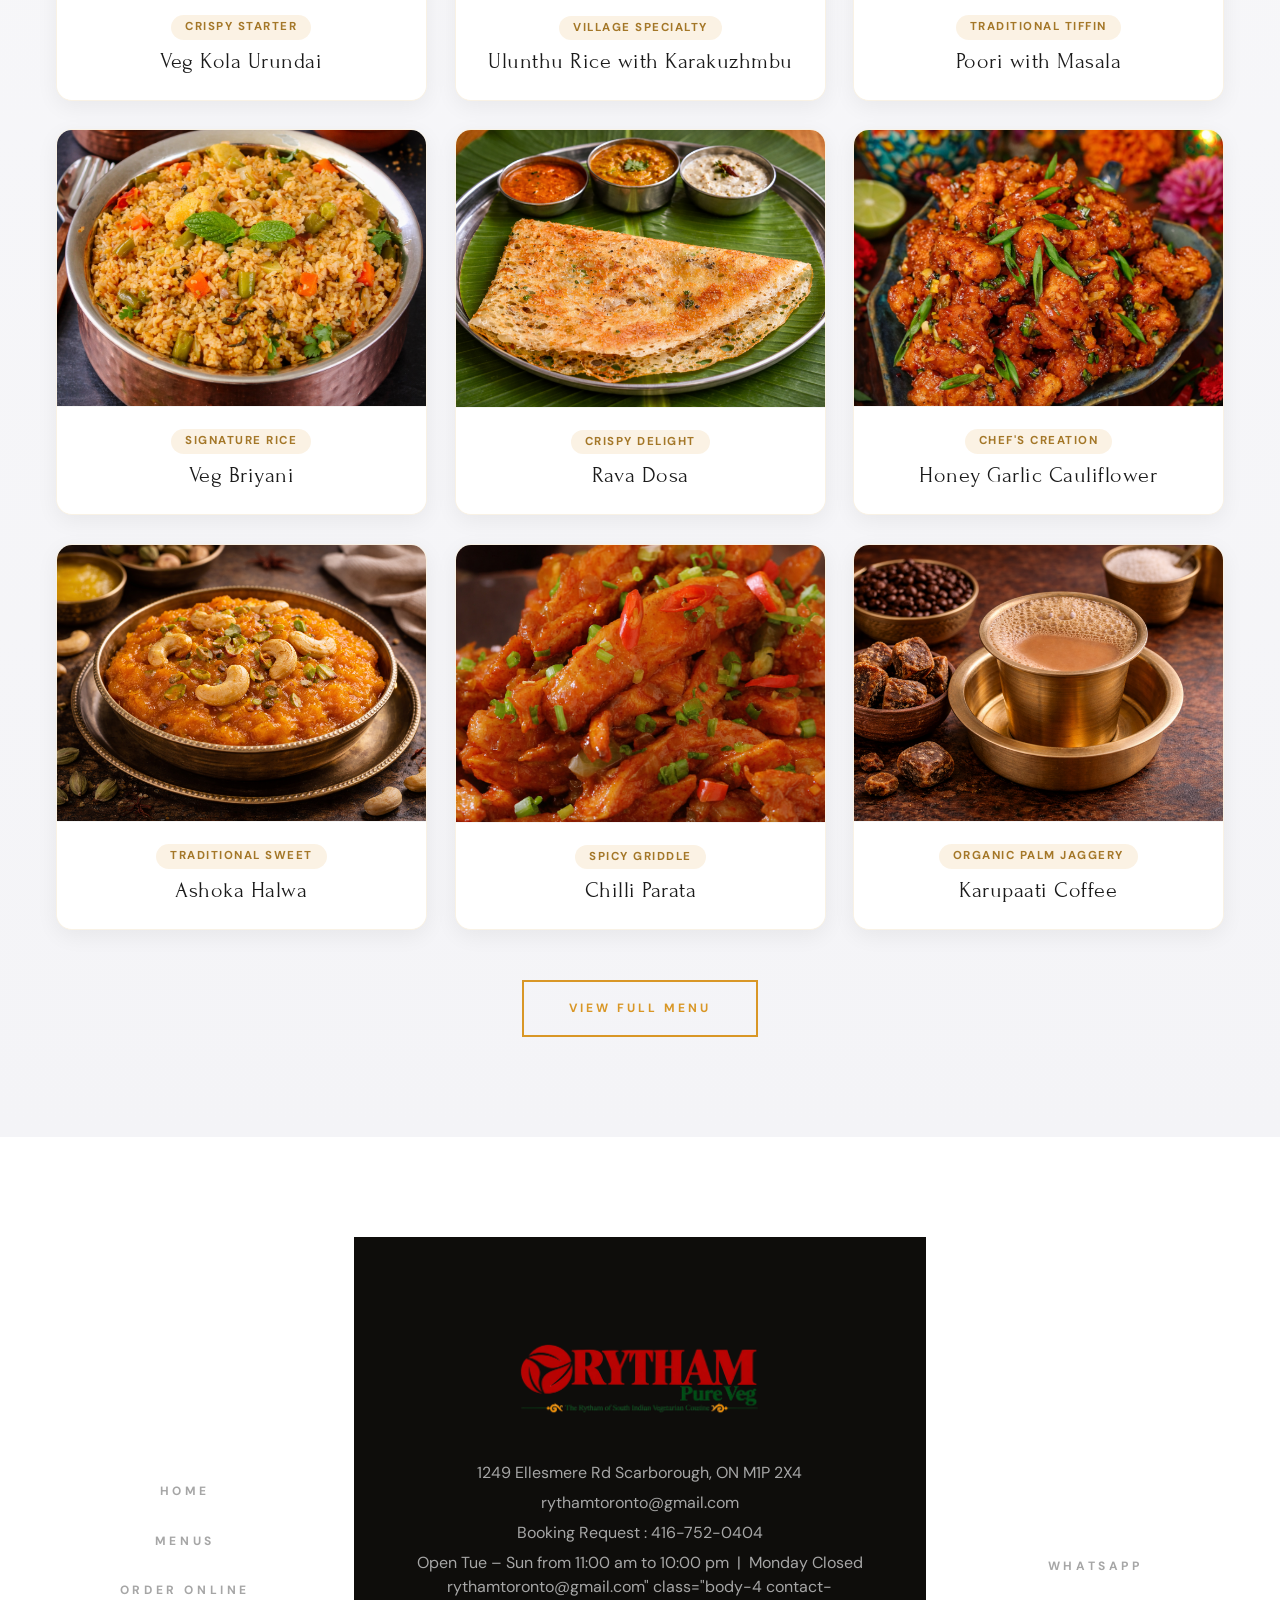
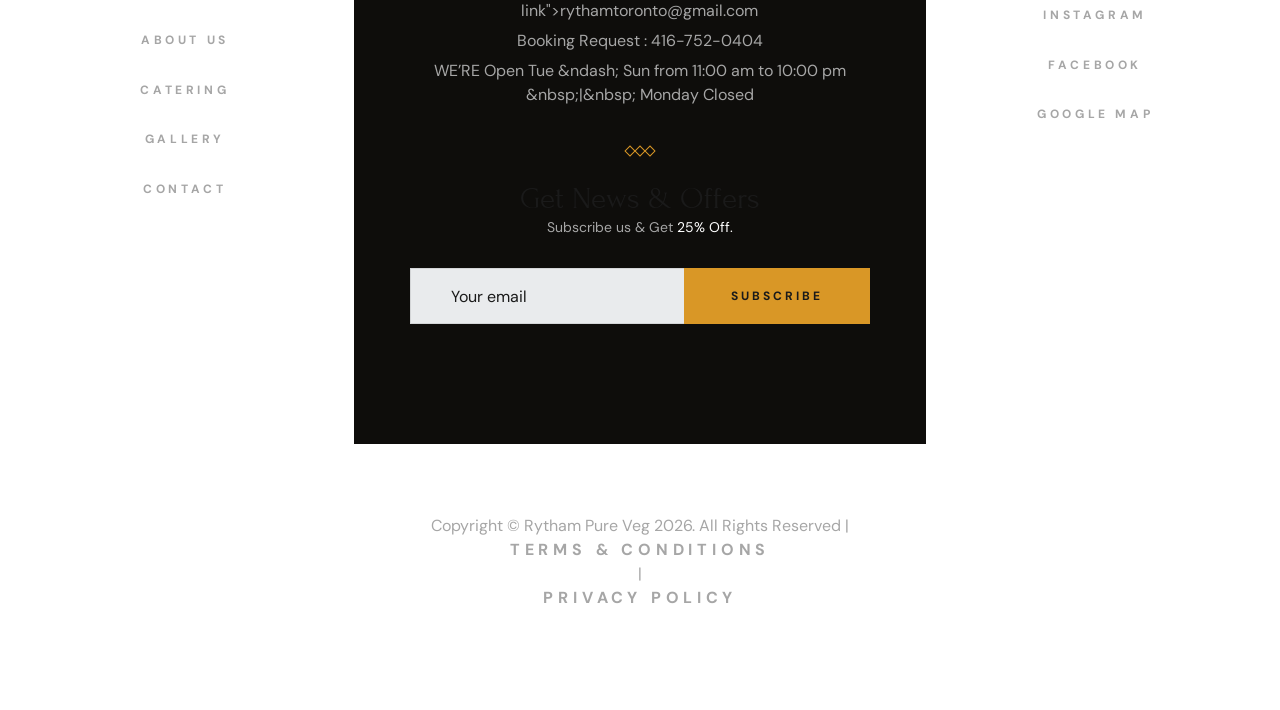
==== commit 1a3ba4ac: "m" ====
--- a/index.html
+++ b/index.html
@@ -635,7 +635,7 @@
       <section class="special-dish text-center" aria-labelledby="catering-label" id="catering">
 
         <div class="special-dish-banner">
-          <img src="./assets/images/gallery - imgs/WhatsApp Image 2026-03-31 at 5.51.15 AM.jpeg" width="940" height="900" loading="lazy" alt="Rytham Catering Services"
+          <img src="./assets/images/gallery - imgs/mini-idli.jpeg" width="940" height="900" loading="lazy" alt="Rytham Catering Services"
             class="img-cover">
         </div>
 
@@ -690,7 +690,7 @@
               <div class="menu-card hover:card">
 
                 <figure class="card-banner img-holder" style="--width: 100; --height: 100;">
-                  <img src="./assets/images/gallery - imgs/WhatsApp Image 2026-03-31 at 5.51.15 AM.jpeg" width="100" height="100" loading="lazy" alt="Rytham Special Thali"
+                  <img src="./assets/images/gallery - imgs/mini-idli.jpeg" width="100" height="100" loading="lazy" alt="Rytham Special Thali"
                     class="img-cover">
                 </figure>
 
@@ -1247,7 +1247,7 @@
             <li class="gallery-item" data-filter-item data-category="meals">
               <div class="gallery-card">
                 <figure class="card-banner">
-                  <img src="./assets/images/gallery - imgs/WhatsApp Image 2026-03-31 at 5.51.15 AM.jpeg" width="400" height="300" loading="lazy"
+                  <img src="./assets/images/gallery - imgs/mini-idli.jpeg" width="400" height="300" loading="lazy"
                     alt="Rytham Special Thali" class="img-cover">
                 </figure>
                 <div class="card-content">
